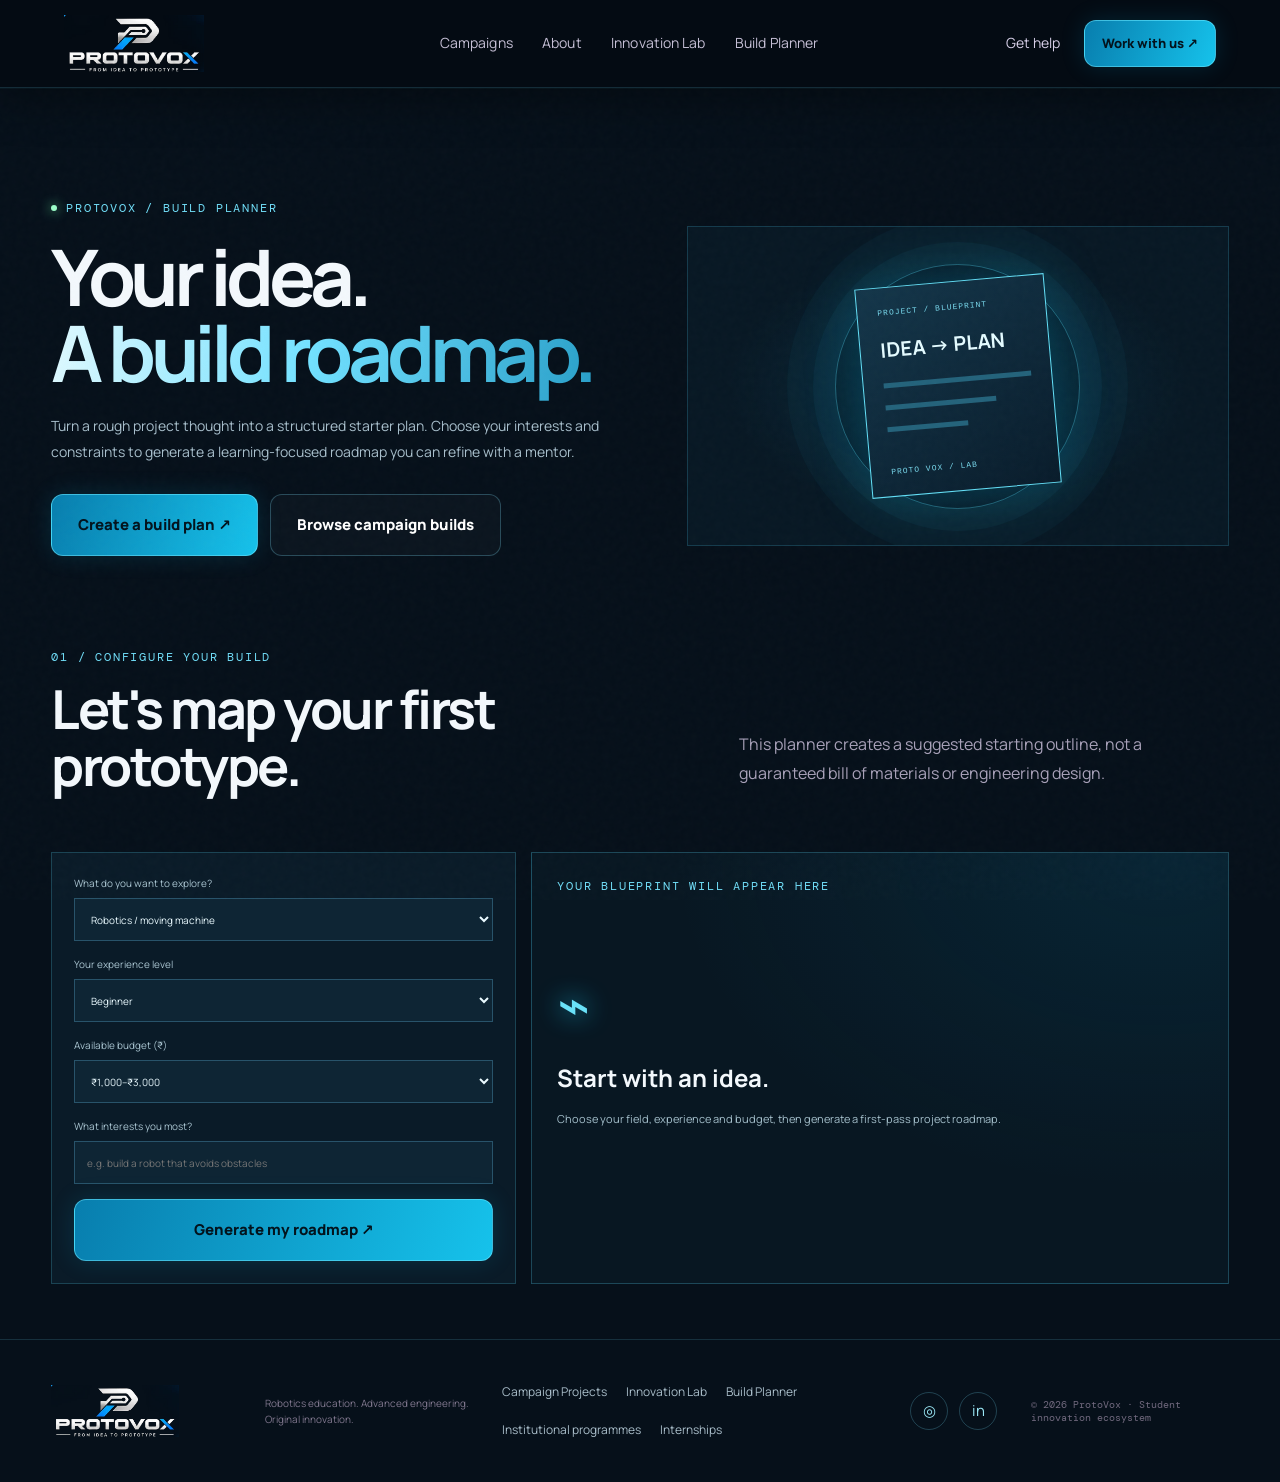
==== builder.html @ c4d1c6bf "Add files via upload Signed-off-by: Nanda Kishor S <kishorsn999@gmail.com>" ====
<!doctype html><html lang="en"><head><meta charset="utf-8"><meta name="viewport" content="width=device-width,initial-scale=1"><meta name="theme-color" content="#07111b"><meta name="description" content="Create a starter project roadmap based on your engineering interests, experience and budget."><title>Project Build Planner | ProtoVox</title><link rel="preconnect" href="https://fonts.googleapis.com"><link rel="preconnect" href="https://fonts.gstatic.com" crossorigin><link href="https://fonts.googleapis.com/css2?family=DM+Mono:wght@400;500&family=Manrope:wght@400;500;600;700;800&display=swap" rel="stylesheet"><link rel="stylesheet" href="styles.css"><link rel="stylesheet" href="student-hub.css"></head><body class="student-hub-page"><div class="noise" aria-hidden="true"></div><header class="site-header" id="top">
<a class="brand brand-image" href="index.html#top" aria-label="ProtoVox home"><img src="assets/brand/protovox-logo.png" alt="ProtoVox"></a>
<nav class="desktop-nav" aria-label="Main navigation"><a href="campaign-projects.html">Campaigns</a><a href="index.html#about">About</a><a href="innovation-lab.html">Innovation Lab</a><a href="builder.html">Build Planner</a></nav>
<div class="header-actions"><a class="text-button" href="index.html?dialog=help">Get help</a><a class="button button-small button-primary" href="index.html?dialog=workshop">Work with us ↗</a></div>
<button class="menu-toggle" aria-label="Open menu" aria-expanded="false"><span></span><span></span></button></header>
<nav class="mobile-nav" aria-label="Mobile navigation"><a href="campaign-projects.html">Campaign Projects</a><a href="index.html#about">About ProtoVox</a><a href="innovation-lab.html">Innovation Lab</a><a href="builder.html">Build Planner</a><button data-open-help>Get help</button></nav><main><section class="hub-hero section-wrap"><div class="eyebrow"><span class="live-dot"></span> PROTOVOX / BUILD PLANNER</div><div class="hub-hero-grid"><div><h1>Your idea.<br><span class="gradient-text">A build roadmap.</span></h1><p>Turn a rough project thought into a structured starter plan. Choose your interests and constraints to generate a learning-focused roadmap you can refine with a mentor.</p><div class="hero-actions"><a class="button button-primary button-large" href="#planner">Create a build plan ↗</a><a class="button button-ghost button-large" href="projects.html">Browse campaign builds</a></div></div><div class="planner-visual"><div class="planner-ring"></div><div class="planner-document"><span>PROJECT / BLUEPRINT</span><b>IDEA → PLAN</b><i></i><i></i><i></i><small>PROTO VOX / LAB</small></div></div></div></section>
<section class="hub-section section-wrap" id="planner"><div class="section-heading"><div><div class="eyebrow">01 / CONFIGURE YOUR BUILD</div><h2>Let's map your first prototype.</h2></div><p>This planner creates a suggested starting outline, not a guaranteed bill of materials or engineering design.</p></div>
<div class="planner-layout"><form class="planner-form" id="buildPlanner"><label>What do you want to explore?<select id="planDomain"><option value="robot">Robotics / moving machine</option><option value="iot">IoT / connected device</option><option value="ai">AI / intelligent software</option><option value="electronics">Electronics / sensor circuit</option><option value="design">3D design / physical product</option></select></label><label>Your experience level<select id="planLevel"><option>Beginner</option><option>Intermediate</option><option>Advanced</option></select></label><label>Available budget (₹)<select id="planBudget"><option value="1000">Up to ₹1,000</option><option value="3000" selected>₹1,000–₹3,000</option><option value="6000">₹3,000–₹6,000</option><option value="10000">₹6,000+</option></select></label><label>What interests you most?<input id="planGoal" maxlength="100" placeholder="e.g. build a robot that avoids obstacles"></label><button class="button button-primary button-large" type="submit">Generate my roadmap ↗</button></form>
<div class="planner-output" id="plannerOutput" aria-live="polite"><span class="eyebrow">YOUR BLUEPRINT WILL APPEAR HERE</span><div class="planner-placeholder">⌁</div><h3>Start with an idea.</h3><p>Choose your field, experience and budget, then generate a first-pass project roadmap.</p></div></div></section></main><footer class="site-footer"><a class="brand brand-image footer-brand-image" href="index.html#top"><img src="assets/brand/protovox-logo.png" alt="ProtoVox"></a><p>Robotics education. Advanced engineering. Original innovation.</p>
<div class="footer-links"><a href="campaign-projects.html">Campaign Projects</a><a href="innovation-lab.html">Innovation Lab</a><a href="builder.html">Build Planner</a><a href="index.html?dialog=workshop">Institutional programmes</a><a href="index.html?dialog=internship">Internships</a></div>
<div class="footer-socials"><a href="https://www.instagram.com/protovox__/" target="_blank" rel="noopener" aria-label="Instagram">◎</a><a href="https://www.linkedin.com/in/protovox-undefined-568364449/" target="_blank" rel="noopener" aria-label="LinkedIn">in</a></div><span class="footer-copy">© 2026 ProtoVox · Student innovation ecosystem</span></footer><script src="student-hub.js"></script></body></html>
---- styles.css ----
/* ProtoVox V4 — interactive dark technology platform */
:root{--bg:#08070d;--panel:#111019;--panel2:#171421;--text:#f7f5ff;--muted:#aaa5bb;--line:rgba(208,195,255,.18);--violet:#8b48ff;--violet2:#5a19e6;--cyan:#8eebff;--max:1200px;--mono:"DM Mono",monospace;--sans:"Manrope",system-ui,sans-serif}
*{box-sizing:border-box}html{scroll-behavior:smooth;scroll-padding-top:90px}body{margin:0;background:var(--bg);color:var(--text);font-family:var(--sans);font-size:14px;line-height:1.6;overflow-x:hidden}body.modal-open{overflow:hidden}a{color:inherit;text-decoration:none}button,input,textarea,select{font:inherit}button{color:inherit;cursor:pointer}::selection{background:#8b48ff;color:white}.noise{position:fixed;inset:0;pointer-events:none;z-index:30;opacity:.045;background-image:url("data:image/svg+xml,%3Csvg viewBox='0 0 180 180' xmlns='http://www.w3.org/2000/svg'%3E%3Cfilter id='n'%3E%3CfeTurbulence type='fractalNoise' baseFrequency='.8' numOctaves='3' stitchTiles='stitch'/%3E%3C/filter%3E%3Crect width='100%25' height='100%25' filter='url(%23n)' opacity='.6'/%3E%3C/svg%3E")}
.site-header{height:82px;padding:0 max(5.5vw,24px);display:flex;align-items:center;justify-content:space-between;border-bottom:1px solid rgba(255,255,255,.09);background:rgba(8,7,13,.82);backdrop-filter:blur(20px);position:sticky;top:0;z-index:25}.brand{display:flex;align-items:center;gap:11px;font-size:20px;font-weight:800;letter-spacing:-.8px}.brand>span:last-child{line-height:1.05}.brand small{display:block;font:8px var(--mono);letter-spacing:1.3px;color:#89839d;margin-top:5px}.violet{color:#a879ff}.brand-mark{width:35px;height:35px;border:1px solid #7043c9;border-radius:10px;background:linear-gradient(145deg,#281444,#100d1c);display:grid;place-items:center;color:#c4a1ff;font-size:13px;box-shadow:0 0 24px #6525cc35}.brand-mark span{margin-left:1px;color:#fff}.desktop-nav{display:flex;gap:30px;align-items:center}.desktop-nav a,.footer-links a{font-size:12px;color:#c5bfd5;transition:color .2s}.desktop-nav a:hover,.footer-links a:hover{color:#b78bff}.header-actions{display:flex;gap:20px;align-items:center}.text-button,.inline-link{border:0;background:none;color:#d8d0e9;font-size:12px}.text-button:hover,.inline-link:hover{color:#bc94ff}.button{display:inline-flex;align-items:center;justify-content:center;gap:18px;border:1px solid transparent;border-radius:10px;padding:13px 17px;font-weight:800;font-size:12px;transition:transform .25s,box-shadow .25s,border-color .25s,background .25s}.button:hover{transform:translateY(-2px)}.button-primary{color:white;background:linear-gradient(110deg,#8e4aff,#5b20dd);box-shadow:0 8px 28px #6d29ed25}.button-primary:hover{box-shadow:0 10px 35px #813cff60}.button-ghost{background:#ffffff04;border-color:#615970;color:white}.button-ghost:hover{border-color:#a47aff;background:#8b48ff12}.button-small{padding:10px 14px;font-size:11px}.button-large{padding:15px 20px}.menu-toggle,.mobile-nav{display:none}
.section-wrap,.section{max-width:var(--max);margin:auto;padding-left:28px;padding-right:28px}.hero{min-height:730px;display:grid;grid-template-columns:1fr 1.02fr;align-items:center;gap:35px;padding-top:62px;padding-bottom:58px;position:relative}.hero:before{content:"";position:absolute;left:-18%;top:8%;width:65%;height:65%;background:radial-gradient(ellipse,#6a21d425,transparent 68%);pointer-events:none}.hero-copy{position:relative;z-index:2;padding-bottom:25px}.eyebrow{font:10px var(--mono);letter-spacing:1.3px;color:#bca0ff;display:flex;align-items:center;gap:9px}.live-dot,.sensor-live i,.status-pill i{width:6px;height:6px;border-radius:50%;background:#9dffca;box-shadow:0 0 12px #69ffae;display:inline-block}.eyebrow-line{width:36px;height:1px;background:#55446f;margin-left:5px}.hero h1{font-size:clamp(48px,5.4vw,76px);letter-spacing:-4px;line-height:1.02;margin:25px 0 24px;font-weight:800}.gradient-text{background:linear-gradient(95deg,#c9a6ff 0%,#9651ff 45%,#6c35f3 80%);background-clip:text;-webkit-background-clip:text;color:transparent}.hero-sub{max-width:510px;color:#bbb5ca;font-size:14px;line-height:1.9}.hero-actions{display:flex;gap:12px;flex-wrap:wrap;margin-top:28px}.play-icon{font-size:9px}.hero-proof{display:flex;align-items:center;gap:13px;margin-top:42px}.avatar-stack{display:flex;padding-left:4px}.avatar-stack span{height:31px;width:31px;border-radius:50%;display:grid;place-items:center;background:linear-gradient(145deg,#8d52ff,#2b1746);border:2px solid #0b0912;margin-left:-5px;font-size:10px;font-weight:800}.avatar-stack span:nth-child(2){background:linear-gradient(145deg,#b1a0ff,#37235f)}.avatar-stack span:nth-child(3){background:#171321;color:#c9aaff}.hero-proof strong,.hero-proof small{display:block}.hero-proof strong{font-size:11px}.hero-proof small{font-size:10px;color:#8f899f;margin-top:3px}
.hero-visual{border:1px solid rgba(200,177,255,.2);border-radius:18px;background:linear-gradient(145deg,#12101bdf,#0b0a12e8);min-height:485px;position:relative;overflow:hidden;box-shadow:0 30px 100px #0008,inset 0 0 50px #8a48ff08}.visual-topline,.visual-bottomline{display:flex;justify-content:space-between;align-items:center;padding:17px 19px;font:9px var(--mono);color:#777187;position:relative;z-index:3}.status-pill{border:1px solid #3c654e;border-radius:30px;padding:5px 8px;color:#a8e9c2;font-size:8px;display:flex;gap:7px;align-items:center}.status-pill i{width:5px;height:5px}.orbital-scene{height:390px;position:relative;isolation:isolate;perspective:900px;background:radial-gradient(ellipse at center,#3e1d7c22,transparent 58%)}.orbital-scene:before{content:"";position:absolute;inset:15% -10% -12%;background-image:linear-gradient(#9975d416 1px,transparent 1px),linear-gradient(90deg,#9975d416 1px,transparent 1px);background-size:32px 32px;transform:perspective(400px) rotateX(62deg) scale(1.4);transform-origin:center bottom;mask-image:linear-gradient(transparent,#000 30%,transparent 95%);z-index:-1}.orbit{position:absolute;left:50%;top:48%;border:1px solid #8f63ec38;border-radius:50%;transform:translate(-50%,-50%) rotate(-24deg)}.orbit-one{width:310px;height:120px;animation:orbitPulse 7s ease-in-out infinite}.orbit-two{width:395px;height:165px;transform:translate(-50%,-50%) rotate(34deg);border-color:#bb94ff28;animation:orbitPulse 9s ease-in-out infinite reverse}.orbit-three{width:245px;height:245px;border-style:dashed;border-color:#8b58e92c;animation:spin 55s linear infinite}.core-glow{position:absolute;left:50%;top:48%;width:170px;height:170px;transform:translate(-50%,-50%);background:#7c3be8;filter:blur(55px);opacity:.22}.core-node{position:absolute;left:50%;top:48%;transform:translate(-50%,-50%);width:91px;height:105px;border-radius:23px;border:1px solid #b18cff8a;background:linear-gradient(145deg,#322052,#171023);box-shadow:0 0 45px #7b40f84c,inset 0 0 24px #a981ff1b;display:flex;flex-direction:column;align-items:center;justify-content:center;gap:2px;transition:transform .3s}.core-node:hover{transform:translate(-50%,-50%) scale(1.08)}.core-node span{font-size:31px;font-weight:800;letter-spacing:-2px}.core-node small{font:8px var(--mono);letter-spacing:2px;color:#bfa0ff}.tech-node{position:absolute;min-width:112px;text-align:left;padding:10px 12px 9px;border-radius:12px;border:1px solid #55476c;background:#151320eF;box-shadow:0 12px 30px #0005;display:grid;grid-template-columns:20px 1fr;column-gap:6px;align-items:center;transition:transform .25s,border-color .25s,background .25s;animation:float 5s ease-in-out infinite}.tech-node:hover,.tech-node.active{border-color:#a779ff;background:#25163a;transform:translateY(-4px)}.tech-node b{font-size:10px}.tech-node small{grid-column:2;color:#8d879d;font-size:8px}.node-icon{grid-row:span 2;color:#b88aff;font-size:17px}.node-iot{left:7%;top:20%;animation-delay:-1s}.node-ai{right:5%;top:24%;animation-delay:-2s}.node-hardware{left:8%;bottom:13%;animation-delay:-3s}.node-robot{right:6%;bottom:12%;animation-delay:-4s}.floating-code{position:absolute;right:9%;top:2%;width:175px;border:1px solid #41334f;border-radius:9px;background:#100e19ed;padding:10px 12px;transform:rotate(1deg);box-shadow:0 12px 30px #0005}.floating-code>div{display:flex;align-items:center;gap:4px;margin-bottom:8px}.tiny-dot{width:4px;height:4px;background:#765a98;border-radius:50%}.floating-code label{font:7px var(--mono);color:#827990;margin-left:5px}.floating-code code{font:9px/1.8 var(--mono);color:#d5c7ff}.floating-code code em{color:#a58aff;font-style:normal}.floating-code code strong{color:#7be4bb;font-weight:400}.floating-code small{display:block;margin-top:7px;color:#716b83;font:7px var(--mono)}.scan-line{position:absolute;left:5%;right:5%;height:1px;top:0;background:linear-gradient(90deg,transparent,#b58aff88,transparent);opacity:.45;animation:scan 7s linear infinite}.visual-bottomline{border-top:1px solid #ffffff0c;font-size:8px}.hero-bottom{position:absolute;bottom:18px;left:28px;right:28px;display:flex;align-items:center;gap:12px;font:8px var(--mono);letter-spacing:1px;color:#777187}.scroll-line{height:1px;width:65px;background:linear-gradient(90deg,#9b5cff,transparent)}.hero-bottom .mono{margin-left:auto}
.ticker{overflow:hidden;border-top:1px solid #ffffff0c;border-bottom:1px solid #ffffff0c;background:#0c0a12;padding:17px 0}.ticker-track{display:flex;align-items:center;gap:38px;width:max-content;animation:ticker 35s linear infinite;font:10px var(--mono);letter-spacing:1.6px;color:#9c94ad}.ticker:hover .ticker-track{animation-play-state:paused}.ticker b{color:#8f4aff;margin-left:30px}
.section{padding-top:112px;padding-bottom:112px}.section-heading{display:flex;justify-content:space-between;align-items:flex-end;gap:45px;margin-bottom:45px}.section-heading h2,.trust-intro h2{font-size:clamp(34px,4.2vw,53px);letter-spacing:-2.4px;line-height:1.12;margin:15px 0 0}.section-heading>p{max-width:365px;color:#a8a1b9;font-size:12px;line-height:1.9;margin:0 0 5px}.project-feature{display:grid;grid-template-columns:1.08fr .92fr;min-height:440px;border:1px solid #40334f;border-radius:18px;overflow:hidden;background:linear-gradient(120deg,#14111d,#0f0d15);box-shadow:0 24px 70px #0004}.project-art{position:relative;min-height:430px;overflow:hidden;background:radial-gradient(ellipse at 50% 48%,#6c35b55c,transparent 55%),linear-gradient(145deg,#191329,#090a12)}.art-grid{position:absolute;inset:0;background-image:linear-gradient(#b7a0ff12 1px,transparent 1px),linear-gradient(90deg,#b7a0ff12 1px,transparent 1px);background-size:36px 36px;transform:perspective(550px) rotateX(55deg) scale(1.6);transform-origin:center bottom;mask-image:linear-gradient(transparent,#000 25%,transparent)}.art-halo{position:absolute;left:50%;top:47%;width:250px;height:250px;border-radius:50%;transform:translate(-50%,-50%);background:#9b56ff18;filter:blur(25px)}.sensor-card{position:absolute;left:50%;top:47%;transform:translate(-50%,-50%) rotate(-4deg);width:min(76%,340px);padding:19px;border:1px solid #8d7ba66b;border-radius:12px;background:linear-gradient(145deg,#191726f2,#0b0c13f2);box-shadow:0 24px 55px #0008,inset 0 0 30px #8e4aff0b}.sensor-header,.sensor-footer{display:flex;justify-content:space-between;align-items:center;font:8px var(--mono);letter-spacing:.7px;color:#8f89a3}.sensor-live{color:#9bf4c0;display:flex;align-items:center;gap:5px}.sensor-main{display:flex;align-items:center;gap:18px;margin:28px 0}.sensor-wave{height:55px;width:55px;display:grid;place-items:center;border:1px solid #6f46ad;border-radius:12px;color:#b58aff;font-size:34px;background:#3b20622c}.sensor-main small{display:block;font:8px var(--mono);color:#918aa5;letter-spacing:1px}.sensor-main strong{font-size:32px;letter-spacing:-1px}.sensor-main strong span{font-size:14px;color:#a78aff}.sensor-bars{height:42px;display:flex;align-items:flex-end;gap:5px;margin-bottom:18px}.sensor-bars i{display:block;width:7%;border-radius:3px 3px 0 0;background:linear-gradient(#ba92ff,#6b35e2);height:var(--h,50%);animation:bars 1.6s ease-in-out infinite alternate}.sensor-bars i:nth-child(3n){--h:85%;animation-delay:-.7s}.sensor-bars i:nth-child(2n){--h:40%;animation-delay:-.3s}.sensor-bars i:nth-child(5n){--h:65%;animation-delay:-1.1s}.sensor-footer{padding-top:12px;border-top:1px solid #ffffff12}.art-chip{position:absolute;border:1px solid #6b4b9b;border-radius:8px;background:#171122e8;padding:8px 10px;font:8px var(--mono);color:#d6c6ff}.art-chip span{color:#a876ff;margin-left:10px}.chip-one{top:19%;left:9%}.chip-two{right:8%;bottom:20%}.art-caption{position:absolute;left:22px;bottom:20px;font:8px var(--mono);letter-spacing:1.5px;color:#736b85}.project-info{padding:34px 34px 28px;display:flex;flex-direction:column}.project-top{display:flex;justify-content:space-between;align-items:center;font:9px var(--mono);color:#797187}.tag{display:inline-block;font:8px var(--mono);letter-spacing:1px;color:#c8adff;border:1px solid #7250a55c;background:#8a4aff0d;padding:6px 8px;border-radius:4px}.project-info h3{font-size:clamp(28px,3vw,38px);letter-spacing:-1.6px;line-height:1.13;margin:28px 0 14px}.project-info>p{font-size:12px;color:#a9a2b8;line-height:1.9;margin:0}.project-tags{display:flex;gap:7px;flex-wrap:wrap;margin:19px 0}.project-tags span{border:1px solid #42374e;background:#ffffff03;padding:5px 8px;border-radius:5px;font:8px var(--mono);color:#c6badb}.spec-grid{display:grid;grid-template-columns:1fr 1fr;gap:17px 10px;border-top:1px solid #ffffff12;border-bottom:1px solid #ffffff12;padding:18px 0;margin-top:auto}.spec-grid small,.spec-grid strong{display:block}.spec-grid small{font:8px var(--mono);color:#817990;letter-spacing:.8px;margin-bottom:5px}.spec-grid strong{font-size:10px;font-weight:600;color:#e0d8ed}.project-controls{display:flex;justify-content:space-between;align-items:center;gap:15px;margin-top:20px}.project-controls .button{padding:12px 15px}.slider-controls{display:flex;align-items:center;gap:12px;font:9px var(--mono);color:#a49ab6}.slider-controls i{color:#51445f;font-style:normal}.slider-controls button{width:31px;height:31px;border-radius:50%;border:1px solid #544663;background:#171320;transition:background .2s}.slider-controls button:hover{background:#6834b7}.slider-progress{height:2px;background:#332a40;margin-top:20px}.slider-progress span{height:100%;width:25%;display:block;background:#a979ff;transition:width .4s}.project-bottom{display:flex;justify-content:space-between;align-items:center;margin-top:22px;font:8px var(--mono);letter-spacing:1px;color:#777087}.inline-link{font-size:11px}.inline-link span{margin-left:8px;color:#b58bff}
.trust-band{background:linear-gradient(110deg,#210b46,#3a0c81 58%,#1d0b41);border-top:1px solid #a26cff30;border-bottom:1px solid #a26cff30;position:relative;overflow:hidden}.trust-band:before{content:"";position:absolute;inset:0;background:radial-gradient(ellipse at 75% 10%,#a365ff30,transparent 45%)}.trust-inner{max-width:1144px;padding:55px 28px;margin:auto;display:grid;grid-template-columns:1.2fr 1.5fr .8fr;align-items:center;gap:35px;position:relative}.trust-intro .eyebrow{font-size:8px}.trust-intro h2{font-size:29px;letter-spacing:-1px;margin:12px 0}.trust-intro p,.trust-note p{font-size:11px;color:#d0c2e5;margin:0}.trust-stats{display:grid;grid-template-columns:repeat(3,1fr);gap:12px}.stat{padding:20px 14px;border:1px solid #c4a1ff42;border-radius:10px;background:#ffffff06}.stat strong{font-size:36px;letter-spacing:-1.8px;display:block}.stat span{font:8px var(--mono);color:#d3c2ed;letter-spacing:.6px}.trust-note{display:flex;align-items:center;gap:14px}.pulse-ring{width:48px;height:48px;flex:none;border:1px solid #d0b0ff8c;border-radius:50%;display:grid;place-items:center;font-size:20px;color:#e4d0ff;box-shadow:0 0 0 7px #ffffff08,0 0 30px #b77aff32}
.journey-section{padding-bottom:125px}.journey-layout{display:grid;grid-template-columns:.85fr 1.15fr;gap:50px;border:1px solid #33283f;border-radius:17px;background:linear-gradient(135deg,#110f18,#0c0b11);padding:30px}.journey-rail{position:relative;display:flex;flex-direction:column;gap:5px;padding-left:8px}.journey-line{position:absolute;top:26px;bottom:26px;left:29px;width:1px;background:#3d304b}.journey-line span{display:block;width:100%;height:0;background:#b18aff;box-shadow:0 0 9px #9b61ff;transition:height .4s}.journey-step{position:relative;z-index:1;text-align:left;display:grid;grid-template-columns:42px 1fr;column-gap:9px;align-items:center;padding:15px 12px;border:1px solid transparent;border-radius:9px;background:transparent;transition:background .2s,border-color .2s}.journey-step>span{grid-row:span 2;width:31px;height:31px;border-radius:50%;display:grid;place-items:center;background:#17131f;border:1px solid #534162;font:9px var(--mono);color:#a89abf}.journey-step b{font-size:12px;font-weight:700}.journey-step small{font-size:10px;color:#80778f}.journey-step:hover,.journey-step.active{border-color:#6947a4;background:#8b48ff10}.journey-step.active>span{background:#6c34c0;border-color:#b08bff;color:#fff;box-shadow:0 0 20px #773bca55}.journey-detail{border:1px solid #3e304e;border-radius:13px;background:radial-gradient(ellipse at 50% 22%,#55278a2c,transparent 55%),#100e17;padding:25px;display:flex;flex-direction:column;min-height:400px;align-items:flex-start}.detail-index{font:9px var(--mono);color:#8d829f;display:flex;justify-content:space-between;width:100%}.detail-index span{color:#b88aff}.journey-illustration{height:155px;width:100%;display:grid;place-items:center;position:relative}.idea-paper{width:125px;height:105px;border:1px solid #8966c6;border-radius:7px;background:linear-gradient(145deg,#2a1d40,#15111f);padding:14px;position:relative;transform:rotate(-5deg);box-shadow:12px 14px 0 #7f42c31a}.idea-paper span{font:8px var(--mono);color:#c5a7ff;display:block;margin-bottom:14px}.idea-paper i{height:3px;display:block;background:#514267;margin:8px 0;border-radius:4px;width:85%}.idea-paper i:nth-of-type(2){width:65%}.idea-paper i:nth-of-type(3){width:75%}.paper-spark{position:absolute;right:-14px;top:-15px;color:#d5baff;font-size:28px;text-shadow:0 0 20px #a46bff}.journey-orbit{position:absolute;width:220px;height:90px;border:1px solid #8e5bdc42;border-radius:50%;transform:rotate(25deg)}.journey-detail h3{font-size:22px;letter-spacing:-.7px;margin:8px 0}.journey-detail>p{font-size:11px;color:#a59bb5;max-width:420px;line-height:1.9;margin:0 0 15px}
.kits-section{padding-top:15px}.kit-grid{display:grid;grid-template-columns:repeat(3,1fr);gap:17px}.kit-card{border:1px solid #342b40;border-radius:13px;overflow:hidden;background:#111018;transition:transform .25s,border-color .25s,box-shadow .25s}.kit-card:hover{transform:translateY(-6px);border-color:#7951b0;box-shadow:0 18px 50px #0005}.kit-visual{height:220px;position:relative;overflow:hidden;background:radial-gradient(ellipse at 50% 50%,#542d8038,transparent 65%),#15111f}.kit-visual:before{content:"";position:absolute;inset:0;background-image:linear-gradient(#a47de712 1px,transparent 1px),linear-gradient(90deg,#a47de712 1px,transparent 1px);background-size:26px 26px;mask-image:linear-gradient(#000,transparent)}.kit-index{position:absolute;top:15px;left:15px;font:8px var(--mono);letter-spacing:1px;color:#8f839f}.quick-add{position:absolute;right:14px;top:13px;width:30px;height:30px;border:1px solid #75549a;border-radius:50%;background:#120e1b;color:#d6baff;font-size:15px;transition:background .2s,transform .2s}.quick-add:hover{background:#6e38bd;transform:rotate(45deg)}.board{position:absolute;width:140px;height:95px;left:50%;top:53%;transform:translate(-50%,-50%) rotate(-12deg);border-radius:10px;background:linear-gradient(135deg,#216f62,#0c453f);border:2px solid #62bda2;box-shadow:0 20px 35px #0007;overflow:hidden}.board:before,.board:after{content:"";position:absolute;background:#c8d8b06b}.board:before{width:120%;height:2px;top:24px;left:-10%;box-shadow:0 22px #c8d8b04a,0 44px #c8d8b04a}.board:after{width:2px;height:120%;left:20px;top:-10%;box-shadow:28px 0 #c8d8b04a,56px 0 #c8d8b04a,84px 0 #c8d8b04a}.board-chip{position:absolute;z-index:1;left:45px;top:29px;width:55px;height:35px;background:#161b20;border:1px solid #7e9991;color:#d4e7dc;font:8px var(--mono);display:grid;place-items:center}.board-pin{position:absolute;left:5px;top:15px;width:10px;height:60px;background:repeating-linear-gradient(#c9a85b 0 3px,transparent 3px 8px)}.board-port{position:absolute;right:0;top:32px;width:12px;height:26px;background:#bbc0bb;border-radius:3px 0 0 3px}.board-lines{position:absolute;right:22px;top:12px;width:20px;height:14px;border:1px solid #c3d6c3}.kit-float{position:absolute;right:20px;bottom:25px;border:1px solid #7453a0;border-radius:5px;background:#130f1d;padding:7px 9px;font:8px var(--mono);color:#cbb0ff;transform:rotate(5deg)}.kit-robot{background:radial-gradient(ellipse at 50% 60%,#8d4dff24,transparent 60%),#14101c}.robot-body{position:absolute;left:50%;top:53%;transform:translate(-50%,-50%);width:118px;height:72px;border:2px solid #a17bff;border-radius:13px;background:linear-gradient(145deg,#5a34a0,#211539);box-shadow:0 20px 30px #0007}.robot-eye{position:absolute;width:44px;height:18px;left:35px;top:16px;border:1px solid #9eeeff;background:#172e43;border-radius:5px;box-shadow:0 0 12px #75dcff5c}.robot-sensor{position:absolute;width:5px;height:22px;left:55px;top:-24px;background:#a98cff}.robot-sensor:before{content:"";position:absolute;width:18px;height:8px;border:1px solid #b5a0ff;border-radius:4px;left:-7px;top:-5px}.robot-wheel{position:absolute;top:58%;width:22px;height:48px;border-radius:7px;background:#22212d;border:2px solid #6e607e}.wheel-left{left:calc(50% - 76px);transform:rotate(10deg)}.wheel-right{right:calc(50% - 76px);transform:rotate(-10deg)}.robot-track{position:absolute;bottom:20px;left:20%;right:20%;height:1px;background:linear-gradient(90deg,transparent,#a98aff,transparent)}.kit-solar{background:radial-gradient(ellipse at 70% 35%,#8b5cff25,transparent 45%),#15111c}.sun{position:absolute;left:28%;top:30%;width:55px;height:55px;border-radius:50%;background:radial-gradient(circle,#ffe9a0,#ffad65 65%,#ff9c4b00 72%);box-shadow:0 0 35px #ffbd6b66}.solar-panel{position:absolute;left:48%;top:56%;transform:translate(-50%,-50%) rotate(-13deg);width:150px;height:88px;display:grid;grid-template-columns:repeat(4,1fr);grid-template-rows:repeat(3,1fr);gap:2px;padding:4px;border:2px solid #9c91d2;background:#20204a;box-shadow:0 20px 30px #0007}.solar-panel i{background:linear-gradient(135deg,#4566b8,#202e6e);border:1px solid #647dd0}.sun-ray{position:absolute;width:100px;height:1px;background:linear-gradient(90deg,#ffcf7e,transparent);transform:rotate(35deg)}.ray-a{left:18%;top:44%}.ray-b{left:25%;top:59%;transform:rotate(55deg)}.kit-content{padding:18px}.kit-meta{display:flex;justify-content:space-between;align-items:center;gap:8px;font:8px var(--mono);letter-spacing:.5px;color:#91869f}.level{border:1px solid #453451;border-radius:4px;padding:4px 5px;color:#c7adf6;font-size:7px}.kit-content h3{font-size:18px;letter-spacing:-.4px;margin:12px 0 5px}.kit-content p{font-size:10px;color:#9c94aa;margin:0;min-height:34px}.kit-bottom{display:flex;justify-content:space-between;align-items:center;border-top:1px solid #ffffff10;margin-top:17px;padding-top:14px}.kit-bottom strong{font-size:17px}.kit-bottom strong small{display:block;font-size:8px;font-weight:400;color:#82798f}.demo-note{font-size:9px;color:#777085;display:flex;gap:7px;align-items:center;margin-top:20px}.demo-note span{color:#b393ef}
.help-section{position:relative;overflow:hidden;background:linear-gradient(110deg,#170d29,#210c44 55%,#110b20);border-top:1px solid #8b54c42b;border-bottom:1px solid #8b54c42b}.help-glow{position:absolute;right:-8%;top:-50%;width:65%;height:160%;background:radial-gradient(ellipse,#853dff28,transparent 65%);pointer-events:none}.help-inner{max-width:1144px;margin:auto;padding:95px 28px;display:grid;grid-template-columns:1fr 1fr;gap:70px;align-items:center;position:relative}.help-left h2{font-size:clamp(37px,4.2vw,53px);letter-spacing:-2px;line-height:1.13;margin:20px 0}.help-left>p{max-width:450px;color:#c0b2d1;font-size:12px;line-height:1.9}.help-pills{display:flex;flex-wrap:wrap;gap:8px;margin:23px 0}.help-pills span{font-size:9px;border:1px solid #8c69ae5c;border-radius:6px;padding:7px 9px;background:#ffffff05;color:#e1d1f4}.help-console{border:1px solid #8762b177;border-radius:13px;background:#0c0a13e8;box-shadow:0 25px 80px #0004;overflow:hidden;transform:rotate(1deg)}.console-top{height:42px;display:flex;align-items:center;gap:12px;padding:0 15px;border-bottom:1px solid #ffffff13;background:#17111f}.console-top>span:first-child{display:flex;gap:4px}.console-top i{width:6px;height:6px;border-radius:50%;background:#76568b}.console-top i:first-child{background:#ff777c}.console-top i:nth-child(2){background:#f4c96b}.console-top i:nth-child(3){background:#7adba0}.console-top b{font:8px var(--mono);color:#aaa0b9;font-weight:400}.console-lock{margin-left:auto;font:7px var(--mono);color:#8c7c9e}.console-body{padding:22px 20px}.console-body>p{font:9px var(--mono);color:#ddd1ed}.console-prompt{color:#b28aff}.console-muted{color:#726880!important}.diagnostic{display:grid;grid-template-columns:25px 1fr auto;align-items:center;gap:10px;padding:14px 0;border-bottom:1px solid #ffffff10}.diagnostic>span:first-child{font:9px var(--mono);color:#a67cf0}.diagnostic b,.diagnostic small{display:block}.diagnostic b{font-size:10px;font-weight:600}.diagnostic small{font-size:8px;color:#8e849e;margin-top:4px}.diag-status{font:7px var(--mono);color:#8de5b3;border:1px solid #35644a;padding:4px 5px;border-radius:3px}.console-body .console-last{margin-top:20px;color:#a49bb3}.blink{animation:blink 1s steps(2) infinite}.help-footnote{max-width:1144px;margin:-72px auto 0;padding:0 28px 25px;position:relative;font:8px var(--mono);color:#8f7da5}
.internship-section{padding-bottom:100px}.career-track{display:grid;grid-template-columns:1fr 30px 1fr 30px 1fr;align-items:center;gap:14px}.career-node{border:1px solid #3a2c49;border-radius:11px;padding:23px 20px;background:linear-gradient(145deg,#15111d,#0f0d14);min-height:190px;transition:border-color .2s,transform .2s}.career-node:hover{transform:translateY(-4px);border-color:#8756c1}.career-icon{width:38px;height:38px;border-radius:10px;display:grid;place-items:center;background:#7034b726;border:1px solid #7851aa;color:#c3a2ff;font-size:18px}.career-node small{display:block;font:8px var(--mono);color:#8f7da5;margin-top:17px}.career-node h3{font-size:16px;margin:5px 0}.career-node p{font-size:10px;color:#968da6;margin:0}.career-connector{color:#9d75e9;font-size:20px;text-align:center}.internship-bottom{display:flex;justify-content:space-between;align-items:center;gap:25px;padding:24px 0 0;margin-top:24px;border-top:1px solid #ffffff12}.internship-bottom h3{font-size:16px;margin:10px 0 0}.track-chips{display:flex;gap:8px;flex-wrap:wrap;justify-content:flex-end}.track-chips button{border:1px solid #3e304e;border-radius:7px;background:#15111d;padding:10px 12px;font-size:9px;color:#d5c9e5;transition:border-color .2s,background .2s}.track-chips button span{color:#ac81ff;margin-left:10px}.track-chips button:hover{border-color:#9560d8;background:#6b35b51b}
.final-cta{min-height:440px;position:relative;overflow:hidden;display:grid;place-items:center;text-align:center;border-top:1px solid #ffffff10;background:radial-gradient(ellipse at 50% 100%,#45108060,transparent 55%),#0d0a14;padding:80px 25px}.cta-grid{position:absolute;inset:0;background-image:linear-gradient(#9a69e90b 1px,transparent 1px),linear-gradient(90deg,#9a69e90b 1px,transparent 1px);background-size:45px 45px;mask-image:linear-gradient(transparent,#000,transparent)}.cta-orb{position:absolute;width:550px;height:180px;bottom:-100px;border-radius:50%;background:#7735e3;filter:blur(90px);opacity:.35}.cta-content{position:relative;z-index:2}.cta-content .eyebrow{justify-content:center}.cta-content h2{font-size:clamp(40px,5.2vw,65px);letter-spacing:-3px;line-height:1.08;margin:20px 0}.cta-content p{max-width:500px;margin:0 auto;color:#aaa1bb;font-size:12px;line-height:1.9}.cta-content .hero-actions{justify-content:center}.cta-watermark{position:absolute;right:2%;bottom:-100px;font-size:clamp(180px,28vw,360px);font-weight:800;letter-spacing:-30px;color:#ffffff04;pointer-events:none}.cta-watermark span{color:#8b48ff}
.site-footer{max-width:1200px;margin:auto;padding:32px 28px;display:flex;align-items:center;justify-content:space-between;gap:20px}.site-footer .brand{font-size:17px}.site-footer .brand-mark{width:30px;height:30px}.site-footer p{font-size:10px;color:#80778e}.footer-links{display:flex;gap:18px}.footer-links a{font-size:10px}.footer-copy{font:8px var(--mono);color:#71697e}
.modal{width:min(520px,calc(100% - 28px));max-height:88vh;overflow:auto;padding:30px;border:1px solid #73519b;border-radius:16px;background:linear-gradient(145deg,#171220,#0d0b12);color:var(--text);box-shadow:0 35px 100px #000b}.modal::backdrop{background:#030207c9;backdrop-filter:blur(7px)}.modal-close-form{display:flex;justify-content:flex-end;margin:-12px -10px 3px}.modal-close{width:31px;height:31px;border:1px solid #493a58;background:#ffffff05;border-radius:50%;font-size:21px;line-height:1;color:#b7a9c9}.modal-heading h2,.compact-modal h2{font-size:29px;letter-spacing:-1px;margin:12px 0 7px}.modal-heading p,.compact-modal>p{font-size:11px;color:#a59ab4;line-height:1.8;margin:0 0 23px}.modal-form{display:grid;gap:15px}.modal-form label{display:grid;gap:7px;font-size:10px;color:#d5c8e6}.modal-form input,.modal-form textarea,.modal-form select{width:100%;border:1px solid #43364f;background:#0b0910;color:#f6f1ff;border-radius:7px;padding:12px;outline:none;font-size:11px}.modal-form input:focus,.modal-form textarea:focus,.modal-form select:focus{border-color:#a273f2;box-shadow:0 0 0 3px #8b48ff18}.modal-form textarea{resize:vertical}.modal-form option{background:#100d17}.form-note{font-size:9px;color:#81768f}.modal-success{padding:20px 0 0}.success-icon{width:42px;height:42px;border-radius:50%;display:grid;place-items:center;background:#1c3c2b;color:#9cf0b7;font-size:22px}.modal-success h3{font-size:22px;margin:15px 0 5px}.modal-success p{font-size:11px;color:#aaa0b8;line-height:1.8}.compact-modal{max-width:440px}.compact-modal .button{margin-top:22px}.detail-list{display:grid;gap:9px;margin-top:18px}.detail-list div{display:flex;justify-content:space-between;gap:20px;padding:10px;border:1px solid #392d48;border-radius:6px;font-size:10px}.detail-list span{color:#a79ab8}.toast{position:fixed;bottom:25px;left:50%;transform:translate(-50%,20px);opacity:0;pointer-events:none;z-index:50;border:1px solid #7753a2;background:#171020;color:#f2e9ff;border-radius:9px;padding:12px 17px;font-size:11px;box-shadow:0 10px 40px #0008;transition:opacity .25s,transform .25s;max-width:calc(100% - 30px);text-align:center}.toast.show{opacity:1;transform:translate(-50%,0)}
.reveal{opacity:0;transform:translateY(22px);transition:opacity .75s ease,transform .75s ease}.reveal.is-visible{opacity:1;transform:translateY(0)}
@keyframes ticker{to{transform:translateX(-50%)}}@keyframes float{0%,100%{translate:0 0}50%{translate:0 -8px}}@keyframes orbitPulse{0%,100%{opacity:.55}50%{opacity:1}}@keyframes spin{to{transform:translate(-50%,-50%) rotate(336deg)}}@keyframes scan{0%{top:0;opacity:0}10%{opacity:.5}90%{opacity:.5}100%{top:100%;opacity:0}}@keyframes bars{from{transform:scaleY(.7);transform-origin:bottom}to{transform:scaleY(1);transform-origin:bottom}}@keyframes blink{50%{opacity:0}}
@media(max-width:950px){.desktop-nav{gap:16px}.hero{grid-template-columns:1fr;gap:35px;padding-top:75px}.hero-copy{max-width:700px}.hero-visual{max-width:700px;width:100%;justify-self:center}.hero-bottom{position:static;margin-top:20px}.project-feature{grid-template-columns:1fr 1fr}.project-info{padding:25px}.trust-inner{grid-template-columns:1fr 1.5fr}.trust-note{grid-column:1/-1}.help-inner{gap:35px}.site-footer{flex-wrap:wrap}.footer-copy{width:100%}}
@media(max-width:700px){.site-header{height:70px;padding:0 20px}.desktop-nav,.header-actions{display:none}.menu-toggle{display:flex;width:38px;height:38px;flex-direction:column;justify-content:center;gap:6px;border:1px solid #40334f;border-radius:8px;background:#100d17;padding:10px}.menu-toggle span{height:1px;width:100%;background:#eee}.mobile-nav{position:fixed;z-index:24;top:70px;left:0;right:0;padding:15px 20px 20px;background:#0e0b15;border-bottom:1px solid #3c2b4d;display:flex;flex-direction:column;gap:0;transform:translateY(-130%);opacity:0;pointer-events:none;transition:transform .3s,opacity .3s}.mobile-nav.open{transform:translateY(0);opacity:1;pointer-events:auto}.mobile-nav a,.mobile-nav button{padding:13px 5px;border:0;border-bottom:1px solid #ffffff10;background:none;text-align:left;color:#ddd2ee;font-size:13px}.section-wrap,.section{padding-left:20px;padding-right:20px}.hero{padding-top:58px;padding-bottom:25px;min-height:0}.hero h1{font-size:clamp(42px,10.4vw,64px);letter-spacing:-2.8px}.hero-sub{font-size:12px}.hero-actions{gap:9px}.button-large{padding:13px 14px;font-size:10px}.hero-visual{min-height:420px}.orbital-scene{height:335px}.floating-code{right:4%;top:0;width:145px}.tech-node{min-width:95px;padding:8px}.tech-node small{font-size:7px}.node-iot{left:3%;top:22%}.node-ai{right:2%;top:25%}.node-hardware{left:3%;bottom:11%}.node-robot{right:2%;bottom:10%}.core-node{width:75px;height:88px}.orbit-one{width:250px}.orbit-two{width:300px}.orbit-three{width:210px;height:210px}.visual-topline,.visual-bottomline{padding:13px}.hero-bottom{font-size:7px}.section{padding-top:78px;padding-bottom:78px}.section-heading{display:block;margin-bottom:30px}.section-heading h2{font-size:39px}.section-heading>p{margin-top:18px}.project-feature{grid-template-columns:1fr}.project-art{min-height:335px}.project-info{padding:24px}.project-info h3{font-size:32px;margin-top:22px}.project-controls{align-items:flex-start;flex-direction:column}.slider-controls{align-self:flex-end;margin-top:-45px}.project-bottom{align-items:flex-start;gap:20px;font-size:7px}.trust-inner{grid-template-columns:1fr;padding:40px 20px;gap:24px}.trust-stats{gap:7px}.stat{padding:14px 9px}.stat strong{font-size:29px}.stat span{font-size:7px}.trust-note{grid-column:auto}.journey-layout{grid-template-columns:1fr;gap:20px;padding:15px}.journey-rail{gap:2px}.journey-step{padding:10px}.journey-detail{min-height:350px;padding:20px}.kit-grid{grid-template-columns:1fr;gap:14px}.kit-visual{height:230px}.kit-content p{min-height:0}.help-inner{grid-template-columns:1fr;padding:72px 20px;gap:35px}.help-left h2{font-size:42px}.help-footnote{margin:-50px auto 0;padding:0 20px 20px}.career-track{grid-template-columns:1fr;gap:9px}.career-node{min-height:0;display:grid;grid-template-columns:45px 1fr;column-gap:12px;align-items:center;padding:16px}.career-icon{grid-row:span 3}.career-node small{margin-top:0}.career-node h3{margin:2px 0}.career-connector{transform:rotate(90deg);font-size:16px}.internship-bottom{display:block}.track-chips{justify-content:flex-start;margin-top:18px}.final-cta{min-height:410px;padding:70px 20px}.cta-content h2{font-size:43px;letter-spacing:-2px}.site-footer{padding:28px 20px;display:grid;grid-template-columns:1fr auto;gap:17px}.site-footer p{grid-column:1/-1;grid-row:2;margin:0}.footer-links{grid-column:1/-1;flex-wrap:wrap;gap:15px}.footer-copy{grid-column:1/-1}.modal{padding:23px}.modal-heading h2,.compact-modal h2{font-size:25px}}
@media(prefers-reduced-motion:reduce){*,*::before,*::after{animation-duration:.01ms!important;animation-iteration-count:1!important;scroll-behavior:auto!important;transition-duration:.01ms!important}.reveal{opacity:1;transform:none}}

/* Official ProtoVox logo from the supplied brand artwork */
.brand-image{display:flex;align-items:center;gap:0;flex:none}
.brand-image img{display:block;width:205px;height:auto;max-height:57px;object-fit:contain;object-position:left center}
.footer-brand-image img{width:185px;max-height:52px}
@media(max-width:700px){.brand-image img{width:176px;max-height:49px}.footer-brand-image img{width:165px}}

/* V4.1 brand-aligned internship intake + creator studio */
.hero-copy .button[data-open-creator]{border-color:#55426c;color:#dfd2f4}
.internship-domain-grid{display:grid;grid-template-columns:repeat(3,1fr);gap:13px}
.domain-card{position:relative;min-height:160px;text-align:left;border:1px solid #176d92;border-radius:12px;background:linear-gradient(145deg,#071925,#0a1019);padding:20px;display:flex;flex-direction:column;align-items:flex-start;transition:transform .22s,border-color .22s,box-shadow .22s;overflow:hidden}
.domain-card:before{content:"";position:absolute;inset:0;background:radial-gradient(ellipse at 10% 0%,#00bdf72a,transparent 60%);opacity:.65}
.domain-card:hover{transform:translateY(-5px);border-color:#11c8ff;box-shadow:0 15px 35px #00b8ff16}
.domain-symbol{position:relative;font-size:27px;color:#17c9ff;line-height:1;margin-bottom:13px;text-shadow:0 0 20px #00bfff4c}
.domain-card b,.domain-card small{position:relative}
.domain-card b{font-size:14px;margin-bottom:7px}
.domain-card small{font-size:10px;line-height:1.7;color:#a8c6d4;max-width:250px}
.domain-arrow{position:absolute;right:16px;top:15px;color:#27caff;font-size:16px}
.internship-apply-bar{display:flex;justify-content:space-between;align-items:center;gap:25px;padding:26px 0;border-bottom:1px solid #ffffff14;margin-top:28px}
.internship-apply-bar h3{font-size:22px;margin:10px 0 5px;letter-spacing:-.6px}
.internship-apply-bar p{font-size:11px;color:#a8a0b7;margin:0}
.creator-studio{padding-top:40px}
.creator-panel{display:grid;grid-template-columns:.72fr 1fr 1fr;gap:22px;border:1px solid #443353;border-radius:16px;padding:24px;background:linear-gradient(135deg,#15101e,#0c0b12)}
.creator-panel-intro h3{font-size:20px;margin:15px 0 6px}
.creator-panel-intro p{font-size:11px;line-height:1.8;color:#a49ab4}
.creator-icon{width:44px;height:44px;border-radius:11px;display:grid;place-items:center;color:#a984ff;background:#6f3dbb22;border:1px solid #7550a6;font-size:22px}
.creator-form{display:grid;gap:12px;align-content:start}
.creator-form label{display:grid;gap:6px;font-size:10px;color:#d7cce5}
.creator-form input,.creator-form textarea,.creator-form select{width:100%;min-width:0;border:1px solid #44364f;background:#0a0910;color:#f4efff;border-radius:7px;padding:10px;outline:none;font-size:10px}
.creator-form input:focus,.creator-form textarea:focus,.creator-form select:focus{border-color:#9b6be6}
.creator-form input[type=file]{font-size:9px}
.upload-label span{font-size:9px;color:#8f849f}
.creator-preview-wrap{min-width:0;border-left:1px solid #ffffff12;padding-left:20px}
.creator-preview-heading{display:flex;justify-content:space-between;align-items:center;gap:8px;font:8px var(--mono);color:#a88bda;letter-spacing:1px;margin-bottom:12px}
.creator-preview-heading .text-button{font-size:9px}
.creator-project-list{display:grid;gap:10px}
.creator-empty{min-height:150px;border:1px dashed #59436f;border-radius:9px;display:flex;flex-direction:column;align-items:center;justify-content:center;text-align:center;padding:20px;color:#8e829f}
.creator-empty span{font-size:25px;color:#b18aff}
.creator-empty b{font-size:11px;color:#d8cce8;margin:8px 0 3px}
.creator-empty small{font-size:9px}
.creator-project-card{border:1px solid #493653;border-radius:9px;overflow:hidden;background:#100d17}
.creator-project-card img{width:100%;height:130px;object-fit:cover;display:block;background:#171021}
.creator-project-card .creator-card-copy{padding:12px}
.creator-card-copy small{font:8px var(--mono);color:#a986e7}
.creator-card-copy h4{font-size:14px;margin:5px 0}
.creator-card-copy p{font-size:10px;color:#a49ab2;margin:0 0 8px}
.creator-card-copy .creator-stack{font:8px var(--mono);color:#77dff9}
.creator-card-copy button{margin-top:8px;border:1px solid #61466f;background:transparent;border-radius:5px;padding:5px 8px;font-size:9px;color:#c9b3e6}
.export-button{width:100%;margin-top:12px;font-size:10px}
.creator-preview-wrap .form-note{line-height:1.7;display:block;margin-top:10px}
@media(max-width:950px){.creator-panel{grid-template-columns:1fr 1fr}.creator-panel-intro{grid-column:1/-1}.creator-preview-wrap{border-left:0;padding-left:0}}
@media(max-width:700px){.internship-domain-grid{grid-template-columns:repeat(2,1fr);gap:9px}.domain-card{min-height:158px;padding:14px}.domain-card b{font-size:12px}.domain-card small{font-size:9px}.internship-apply-bar{display:block}.internship-apply-bar .button{margin-top:18px}.creator-panel{grid-template-columns:1fr;padding:16px}.creator-panel-intro{grid-column:auto}.creator-preview-wrap{border-top:1px solid #ffffff12;padding-top:18px}.creator-project-card img{height:160px}}

/* Modal lifecycle accessibility and navigation refinements */
body.modal-open{overflow:hidden;overscroll-behavior:none}
dialog.modal{overscroll-behavior:contain;max-height:min(92dvh,900px)}
dialog.modal .modal-form{padding-bottom:20px}
.brand-image{cursor:pointer}

/* Creator Studio is intentionally excluded from the public site. */

/* === ProtoVox mini rover buddy === */
.proto-buddy{position:fixed;z-index:80;left:7vw;top:72vh;width:78px;height:104px;cursor:pointer;user-select:none;touch-action:manipulation;filter:drop-shadow(0 10px 18px #0008);transition:left .42s cubic-bezier(.2,.8,.2,1),top .42s cubic-bezier(.2,.8,.2,1),transform .2s;outline:none;will-change:left,top;animation:buddy-bob 2.4s ease-in-out infinite}
.proto-buddy:focus-visible{outline:2px solid #22d3ee;outline-offset:5px;border-radius:15px}
.proto-buddy.is-running{transform:rotate(-8deg) scale(.94);animation:buddy-run .22s ease-in-out infinite alternate}
.proto-buddy.is-hidden{opacity:0;pointer-events:none;transform:scale(.3);transition:opacity .24s,transform .24s}
.buddy-shadow{position:absolute;bottom:0;left:10px;width:58px;height:10px;border-radius:50%;background:#0009;filter:blur(5px)}
.buddy-head{position:absolute;top:14px;left:11px;width:56px;height:43px;border:2px solid #7eeeff;border-radius:13px 13px 10px 10px;background:linear-gradient(145deg,#e7f9ff,#7e9cac 45%,#30475d);box-shadow:inset -5px -5px 0 #23364b,0 0 15px #00cfff33}
.buddy-head:before{content:"";position:absolute;top:5px;left:7px;width:18px;height:4px;border-radius:4px;background:#fff9;transform:rotate(-25deg)}
.buddy-ear{position:absolute;top:13px;width:5px;height:15px;background:#20d8ff;border:1px solid #d3fbff;border-radius:3px}
.buddy-ear.left{left:-7px}.buddy-ear.right{right:-7px}
.buddy-eyes{position:absolute;left:10px;top:15px;display:flex;gap:11px}
.buddy-eyes i{display:block;width:8px;height:8px;border-radius:50%;background:#23e5ff;box-shadow:0 0 7px #1adfff, inset 0 0 0 2px #e8ffff;animation:buddy-blink 4.8s infinite}
.buddy-mouth{position:absolute;left:21px;bottom:7px;width:12px;height:3px;border-radius:4px;background:#1d3347}
.buddy-antenna{position:absolute;top:2px;left:37px;width:2px;height:14px;background:#9ca9c5;transform:rotate(8deg)}
.buddy-antenna i{position:absolute;top:-4px;left:-3px;width:8px;height:8px;background:#b78aff;border-radius:50%;box-shadow:0 0 10px #9b5cff}
.buddy-body{position:absolute;top:56px;left:18px;width:43px;height:31px;border:2px solid #8fa6bb;border-radius:8px;background:linear-gradient(145deg,#c5d6e1,#657f96 60%,#304052);box-shadow:inset -4px -3px 0 #293d50}
.buddy-badge{position:absolute;top:7px;left:9px;font:700 9px var(--mono,monospace);color:#e9fbff;text-shadow:0 0 5px #00cfff}
.buddy-vent{position:absolute;right:5px;top:7px;width:3px;height:12px;border-radius:2px;background:#2c4157;box-shadow:-5px 0 #2c4157}
.buddy-arm{position:absolute;top:60px;width:9px;height:20px;border:2px solid #90b5c9;background:#526c80;border-radius:6px}
.buddy-arm.left{left:8px;transform:rotate(18deg)}.buddy-arm.right{right:7px;transform:rotate(-18deg)}
.buddy-wheel{position:absolute;bottom:5px;left:17px;width:15px;height:16px;border:3px solid #5c6b7d;border-radius:50%;background:repeating-linear-gradient(0deg,#263140 0 3px,#71869a 3px 5px);box-shadow:0 0 0 1px #b4c5d2}
.buddy-wheel.right{left:48px}
.buddy-speech{position:absolute;bottom:101px;left:-8px;width:max-content;max-width:155px;padding:7px 9px;border:1px solid #7250a5;border-radius:9px;background:#151020;color:#ddc8ff;font-size:9px;letter-spacing:.1px;opacity:0;transform:translateY(5px);pointer-events:none;transition:opacity .2s,transform .2s}
.proto-buddy.speaking .buddy-speech,.proto-buddy:hover .buddy-speech{opacity:1;transform:translateY(0)}
@keyframes buddy-bob{0%,100%{margin-top:0}50%{margin-top:-5px}}
@keyframes buddy-run{from{margin-top:-2px}to{margin-top:3px}}
@keyframes buddy-blink{0%,46%,50%,100%{transform:scaleY(1)}48%{transform:scaleY(.12)}}
@media(max-width:700px){.proto-buddy{transform:scale(.84);transform-origin:bottom left}.proto-buddy.is-running{transform:scale(.78) rotate(-8deg)}}
@media(prefers-reduced-motion:reduce){.proto-buddy,.buddy-eyes i{animation:none!important;transition:none!important}}

/* === Projects discovery page === */
.projects-hero{padding-top:76px;padding-bottom:35px}
.projects-hero-row{display:flex;justify-content:space-between;align-items:flex-end;gap:28px;margin-top:20px}
.projects-hero h1{font-size:clamp(44px,7vw,88px);line-height:.98;letter-spacing:-.075em;margin:0;max-width:780px}
.projects-hero-row p{max-width:460px;color:var(--muted,#a79eb8);font-size:14px;line-height:1.9;margin:0 0 8px}
.projects-count{display:flex;align-items:center;gap:12px;border-left:1px solid #57456c;padding-left:18px;flex-shrink:0}
.projects-count strong{font-size:48px;letter-spacing:-.06em;color:#b88aff}
.projects-count span{font:9px/1.7 var(--mono,monospace);letter-spacing:1px;color:#9e91b1}
.project-search-panel{margin-top:38px;padding:15px;border:1px solid #3d304a;border-radius:13px;background:linear-gradient(135deg,#17121eaa,#0c0a12aa);display:grid;grid-template-columns:minmax(230px,1.2fr) 2fr auto;align-items:center;gap:14px}
.project-search{display:flex;align-items:center;gap:10px;border:1px solid #453651;border-radius:8px;padding:0 12px;height:43px;background:#0a0910}
.project-search>span{font-size:24px;color:#b58aff}.project-search input{min-width:0;flex:1;border:0;outline:0;background:transparent;color:#f8f5ff;font:11px var(--mono,monospace)}
.project-search kbd{font:8px var(--mono,monospace);color:#7f738f}
.project-filters{display:flex;flex-wrap:wrap;gap:6px}
.filter-chip{border:1px solid #3d304a;border-radius:7px;padding:9px 10px;background:#100d16;color:#a99dbb;font-size:9px;transition:.2s}
.filter-chip:hover,.filter-chip.active{color:#fff;border-color:#8e54e9;background:#6d37bb2c}
.filter-chip span{color:#c19aff;margin-left:5px}
.sort-control{display:flex;align-items:center;gap:8px;white-space:nowrap;color:#887b9b;font:8px var(--mono,monospace)}
.sort-control select{border:1px solid #453651;background:#100d16;color:#e9e0f5;border-radius:6px;padding:9px;font:9px var(--mono,monospace)}
.project-directory{padding-top:40px;padding-bottom:90px}
.directory-heading{display:flex;justify-content:space-between;align-items:flex-end;gap:25px;margin-bottom:24px}
.directory-heading h2{font-size:clamp(30px,4vw,45px);letter-spacing:-.06em;margin:8px 0 0}
.directory-heading p{max-width:430px;color:#a79eb8;font-size:11px;line-height:1.8;margin:0}
.directory-heading p a{color:#c29aff}
.directory-grid{display:grid;grid-template-columns:repeat(3,minmax(0,1fr));gap:15px}
.directory-card{min-width:0;border:1px solid #392c47;border-radius:13px;background:linear-gradient(155deg,#17121e,#0d0b12);overflow:hidden;transition:transform .25s,border-color .25s,box-shadow .25s}
.directory-card:hover{transform:translateY(-5px);border-color:#8c5bdd;box-shadow:0 18px 45px #0004}
.directory-art{height:178px;position:relative;overflow:hidden;border-bottom:1px solid #30223e;background:#0b1019}
.directory-art:after{content:"";position:absolute;inset:0;background:linear-gradient(0deg,#08070d 0%,transparent 55%)}
.art-label,.art-code{position:absolute;z-index:2;font:8px var(--mono,monospace);letter-spacing:1px;color:#b9a4d7}
.art-label{top:15px;left:15px}.art-code{bottom:12px;left:15px;color:#7c8b9f}
.art-blue{background:radial-gradient(ellipse at 50% 60%,#007db944,transparent 50%),linear-gradient(135deg,#061a27,#0b0d18)}
.art-violet{background:radial-gradient(ellipse at 50% 55%,#7836bd44,transparent 50%),linear-gradient(135deg,#160e28,#0b0b14)}
.art-cyan{background:radial-gradient(ellipse at 50% 60%,#00bde044,transparent 50%),linear-gradient(135deg,#061b22,#0b0d18)}
.art-amber{background:radial-gradient(ellipse at 50% 55%,#e5a13b35,transparent 50%),linear-gradient(135deg,#21170b,#0b0d18)}
.art-green{background:radial-gradient(ellipse at 50% 55%,#3bca8733,transparent 50%),linear-gradient(135deg,#081f19,#0b0d18)}
.art-orbit{position:absolute;left:calc(50% - 70px);top:42px;width:140px;height:85px;border:1px solid #19d5ff88;border-radius:50%;transform:rotate(-28deg);box-shadow:0 0 28px #00bfff1b}
.mini-device{position:absolute;z-index:1;left:calc(50% - 45px);top:48px;width:90px;height:68px;border:1px solid #4ec9e9;border-radius:10px;background:linear-gradient(145deg,#23394c,#0b1420);box-shadow:0 0 35px #00bfff25;transform:rotate(-5deg)}
.mini-device i{display:inline-block;width:13px;height:13px;margin:10px 0 0 11px;border:2px solid #22d5ff;border-radius:50%}.mini-device b{position:absolute;bottom:8px;left:10px;font:8px var(--mono,monospace);color:#a8edff}
.waveform{position:absolute;top:60px;left:9%;right:9%;height:52px;display:flex;align-items:center;justify-content:center;gap:5px}
.waveform i{display:block;width:5px;border-radius:5px;background:linear-gradient(#d6a4ff,#7236d5);height:var(--h,35%);box-shadow:0 0 10px #9a5bff66}
.waveform i:nth-child(3n){--h:78%}.waveform i:nth-child(3n + 1){--h:43%}.waveform i:nth-child(4n){--h:95%}.waveform i:nth-child(5n){--h:22%}
.robot-art{position:absolute;z-index:1;left:calc(50% - 47px);top:49px;width:94px;height:65px;border:2px solid #68d9f3;border-radius:16px 16px 9px 9px;background:linear-gradient(135deg,#c5eaf5,#3a7187 50%,#122e41);box-shadow:0 0 25px #00cfff28}
.robot-eye{position:absolute;top:14px;left:31px;width:26px;height:12px;border-radius:9px;background:#092b3b;box-shadow:inset 0 0 0 3px #35dfff}
.robot-wheel{position:absolute;bottom:-13px;left:10px;width:23px;height:23px;border:4px solid #72889b;border-radius:50%;background:#1a2738}.robot-wheel.second{left:auto;right:10px}
.solar-panel{position:absolute;top:46px;left:calc(50% - 48px);width:96px;height:67px;transform:perspective(150px) rotateX(10deg) rotateZ(-7deg);border:2px solid #d5a74c;background:repeating-linear-gradient(90deg,#25456c 0 22px,#8ac8f0 23px 24px),repeating-linear-gradient(0deg,transparent 0 15px,#a8d7fa 16px 17px);box-shadow:0 0 22px #efa62a2b}
.solar-panel i{display:none}
.plant-art{position:absolute;top:36px;left:calc(50% - 25px);width:50px;height:82px;border-bottom:2px solid #3d986c}
.plant-art:before{content:"";position:absolute;left:23px;top:17px;height:62px;width:3px;background:#50d993}
.plant-art i{position:absolute;width:27px;height:17px;background:linear-gradient(135deg,#7cf2b1,#1e9c6a);border-radius:100% 0 100% 0;transform:rotate(-35deg);top:28px;left:0}
.plant-art i:nth-child(2){left:24px;top:12px;transform:scaleX(-1) rotate(-35deg)}
.plant-art b{position:absolute;left:8px;top:0;width:32px;height:25px;border:1px solid #b3f9cc;border-radius:50%;box-shadow:0 0 20px #55e89c44}
.room-art{position:absolute;top:43px;left:calc(50% - 53px);width:106px;height:76px;border:1px solid #24d4ff77;border-radius:8px;background:#0a1b28;transform:perspective(140px) rotateY(-12deg)}
.room-art div{position:absolute;left:12px;top:12px;width:38px;height:32px;border:1px solid #28cfff;background:#163d52;box-shadow:0 0 12px #20d7ff33}
.room-art i{position:absolute;right:12px;top:12px;width:28px;height:28px;border:1px solid #2bd7ff;border-radius:50%;box-shadow:inset 0 0 0 6px #0b2837}
.room-art b{position:absolute;left:13px;bottom:9px;font:9px var(--mono,monospace);color:#8ceeff}
.app-art{position:absolute;top:35px;left:calc(50% - 40px);width:80px;height:95px;border:1px solid #a57aff;border-radius:12px;background:linear-gradient(145deg,#2b1748,#10101b);padding:15px 9px;box-shadow:0 0 24px #9b58ff22}
.app-art i{display:block;height:7px;border-radius:4px;margin-bottom:8px;background:#6b4b92}.app-art i:first-child{width:80%;background:#bb8bff}.app-art b{display:block;margin-top:14px;font:8px var(--mono,monospace);color:#cbaeff}
.water-art{position:absolute;top:48px;left:calc(50% - 44px);width:88px;height:72px;border:2px solid #42dcf6;border-radius:8px 8px 18px 18px;background:linear-gradient(0deg,#00c6e744,#0a1725);overflow:hidden}
.water-art:before{content:"";position:absolute;left:-15px;right:-15px;top:29px;height:40px;border-radius:45%;background:#1bd5ed33;animation:water-wave 3s ease-in-out infinite}
.water-art i{position:relative;display:inline-block;margin:12px 0 0 10px;width:5px;height:5px;background:#9cf7ff;border-radius:50%;box-shadow:0 0 9px #1bd5ed}
.water-art b{position:absolute;bottom:7px;left:13px;font:10px var(--mono,monospace);color:#d6fbff}
.voice-art{position:absolute;top:54px;left:calc(50% - 65px);width:130px;height:52px;display:flex;align-items:center;justify-content:center;gap:5px}
.voice-art i{width:5px;height:20%;border-radius:5px;background:#f7c76d;box-shadow:0 0 10px #e9a93255;animation:voice-wave .9s ease-in-out infinite alternate}
.voice-art i:nth-child(3n){height:80%}.voice-art i:nth-child(2n){height:45%;animation-delay:.3s}.voice-art i:nth-child(4n){height:100%;animation-delay:.5s}
@keyframes voice-wave{to{transform:scaleY(.35)}}@keyframes water-wave{50%{transform:translateX(12px)}}
.directory-copy{padding:16px}
.directory-meta{display:flex;justify-content:space-between;gap:8px;align-items:center;font:8px var(--mono,monospace);color:#bc94ff}
.directory-meta .level{color:#7e8c9d;font-size:7px}
.directory-copy h3{font-size:17px;letter-spacing:-.04em;margin:11px 0 8px}
.directory-copy p{min-height:55px;font-size:10px;line-height:1.8;color:#a79eb8;margin:0}
.component-tags{display:flex;flex-wrap:wrap;gap:5px;margin:14px 0 15px}
.component-tags span{border:1px solid #3b3049;border-radius:5px;padding:5px 6px;font:8px var(--mono,monospace);color:#b7a5ca}
.directory-detail{display:flex;justify-content:space-between;align-items:center;width:100%;border:0;border-top:1px solid #33263f;background:transparent;padding:13px 0 0;color:#e9d8ff;text-align:left;font-size:10px}
.directory-detail b{font-size:16px;color:#c18dff;transition:transform .2s}.directory-detail:hover b{transform:translate(3px,-3px)}
.directory-empty{text-align:center;padding:70px 20px;border:1px dashed #493655;border-radius:12px;color:#b8a9ca}
.directory-empty>span{font-size:36px;color:#a879ff}.directory-empty h3{margin:10px 0}.directory-empty p{font-size:11px;color:#8f849f}
.directory-cta{margin-top:42px;border:1px solid #543a70;border-radius:16px;padding:30px;background:radial-gradient(ellipse at 0 0,#6d2dc333,transparent 60%),#100d16;display:flex;align-items:center;justify-content:space-between;gap:24px}
.directory-cta h2{font-size:clamp(27px,4vw,40px);letter-spacing:-.06em;margin:8px 0}
.directory-cta p{font-size:11px;color:#a79eb8;margin:0;max-width:500px}
.project-detail-modal{max-width:580px}
.project-detail-body{padding:0 28px 28px}.project-detail-body>p{font-size:12px;line-height:1.8;color:#e2d4f7}.detail-description{color:#a79eb8;font-size:11px;line-height:1.9;margin-bottom:22px}
@media(max-width:1000px){.project-search-panel{grid-template-columns:1fr}.sort-control{justify-self:start}.directory-grid{grid-template-columns:repeat(2,minmax(0,1fr))}}
@media(max-width:650px){.projects-hero{padding-top:45px}.projects-hero-row{display:block}.projects-hero h1{font-size:48px}.projects-hero-row p{margin-top:20px}.projects-count{margin-top:24px;border-left:0;padding-left:0}.project-search-panel{padding:10px}.project-filters{gap:5px}.filter-chip{padding:8px}.directory-heading{display:block}.directory-heading p{margin-top:16px}.directory-grid{grid-template-columns:1fr}.directory-art{height:190px}.directory-copy p{min-height:0}.directory-cta{display:block;padding:22px}.directory-cta .button{margin-top:22px}.project-detail-body{padding:0 20px 22px}}


/* === ProtoVox Rover v2: bottom-lane movement + eye hologram === */
.proto-buddy{
  position:fixed!important;top:auto!important;bottom:17px!important;left:7vw;
  width:94px;height:111px;z-index:85;filter:drop-shadow(0 8px 12px #0008);
  transition:left .8s cubic-bezier(.2,.7,.2,1),filter .3s;
  animation:rover-idle 3.8s ease-in-out infinite;
  cursor:pointer;overflow:visible;
}
.proto-buddy.is-running{transform:none!important;animation:rover-rattle .24s ease-in-out infinite alternate}
.proto-buddy.is-hidden{opacity:1!important;pointer-events:auto!important;transform:none!important}
.buddy-shadow{bottom:1px;left:12px;width:70px;height:11px;background:#000b;filter:blur(5px)}
.buddy-antenna{top:0;left:47px;height:15px;background:#9a7960}
.buddy-antenna i{background:#ffbd4b;box-shadow:0 0 9px #ff9d28}
.buddy-head{
  top:13px;left:16px;width:63px;height:43px;border:2px solid #b9a18a;
  border-radius:21px 21px 18px 18px;background:linear-gradient(145deg,#d4c4a9,#7d766a 54%,#433c35);
  box-shadow:inset -5px -5px 0 #51453a,0 0 12px #ffc76c15;
}
.buddy-head:before{top:4px;left:8px;width:17px;height:4px;background:#fff8}
.buddy-ear{top:13px;width:5px;height:14px;background:#d3a24b;border-color:#e7d1a3}
.buddy-eyes{display:none}
.buddy-eye-pods{position:absolute;top:5px;left:5px;right:5px;display:flex;justify-content:space-between;gap:4px}
.buddy-eye-pods i{
  position:relative;display:block;width:24px;height:25px;border:3px solid #b9a98f;border-radius:50%;
  background:radial-gradient(circle at 35% 28%,#f5ffff 0 5%,#83eaff 7%,#164c67 35%,#06131c 68%);
  box-shadow:0 0 0 2px #544b41,inset 0 0 0 2px #1a2c34,0 0 7px #00d9ff38;
}
.buddy-eye-pods i b{position:absolute;top:4px;left:5px;width:5px;height:5px;border-radius:50%;background:#fff;opacity:.9}
.buddy-mouth{left:25px;bottom:4px;width:10px;height:2px;background:#342c25}
.buddy-neck{position:absolute;top:53px;left:43px;width:13px;height:10px;background:linear-gradient(90deg,#574237,#c18a40,#574237);border-radius:3px;transform:rotate(-5deg)}
.buddy-body{
  top:59px;left:21px;width:52px;height:34px;border:2px solid #b77932;border-radius:5px 5px 8px 8px;
  background:linear-gradient(90deg,#75411f 0%,#e4a43f 18%,#b96722 50%,#e5ad4f 80%,#75411f 100%);
  box-shadow:inset -5px -4px 0 #75441f,inset 3px 2px 0 #ffd67a;
}
.buddy-badge{top:8px;left:9px;font-size:8px;color:#f8e2a4;text-shadow:0 0 3px #7e3518}
.buddy-panel{position:absolute;top:4px;right:4px;width:10px;height:18px;border:1px solid #69482a;background:repeating-linear-gradient(0deg,#edc85a 0 2px,#765126 2px 4px)}
.buddy-vent{right:auto;left:6px;top:8px;width:3px;height:13px;background:#49372a;box-shadow:5px 0 #49372a}
.buddy-arm{top:62px;width:9px;height:21px;border:2px solid #b48c60;background:linear-gradient(90deg,#594637,#c7a16d,#6c4a2e);border-radius:5px}
.buddy-arm.left{left:12px;transform:rotate(16deg)}.buddy-arm.right{right:10px;transform:rotate(-16deg)}
.buddy-track{
  position:absolute;bottom:5px;left:8px;width:32px;height:25px;border:3px solid #5c5148;border-radius:12px;
  background:#292b30;box-shadow:inset 0 0 0 2px #8b8173,0 1px 0 #c6a06a;display:flex;align-items:center;justify-content:space-evenly;gap:1px;
}
.buddy-track.right{left:auto;right:6px}
.buddy-track i{width:4px;height:7px;border-radius:2px;background:#6f7477;box-shadow:0 0 0 1px #25272a}
.buddy-wheel{display:none}
.buddy-speech{display:none}
.proto-buddy.at-page-end .proto-buddy.at-page-end .proto-buddy.at-page-end .buddy-eye-pods i{box-shadow:0 0 0 2px #544b41,inset 0 0 0 2px #1a2c34,0 0 13px #00f0ffcc}
@keyframes rover-idle{0%,100%{margin-bottom:0}50%{margin-bottom:2px}}
@keyframes rover-rattle{from{translate:-1px 0}to{translate:1px 0}}
@media(max-width:700px){
 .proto-buddy{width:78px;height:96px;bottom:12px!important;transform:scale(.86);transform-origin:bottom left}
 }
@media(prefers-reduced-motion:reduce){.proto-buddy{animation:none!important;transition:none!important}}


/* === Vox assistant panel: fixed lower-right, no roaming === */
.proto-buddy{
  left:auto!important;right:22px!important;bottom:16px!important;top:auto!important;
  width:94px;height:111px;cursor:pointer;z-index:100;animation:rover-idle 3.8s ease-in-out infinite;
}
.proto-buddy.rover-moving,.proto-buddy.rover-wave{translate:0 0!important}
.buddy-assistant{
  position:absolute;right:86px;bottom:26px;width:min(310px,calc(100vw - 115px));
  padding:17px;border:1px solid #38dfffa8;border-radius:14px;
  background:linear-gradient(145deg,#111522f7,#100c1bf7);
  color:#f6f2ff;box-shadow:0 20px 65px #0009,0 0 26px #00cfff13;
  backdrop-filter:blur(16px);animation:assistant-pop .22s ease-out;
}
.buddy-assistant[hidden]{display:none}
.assistant-top{display:flex;align-items:center;justify-content:space-between;gap:8px}
.assistant-top>span{font:8px var(--mono,monospace);letter-spacing:1px;color:#61efff}
.assistant-top>span i{display:inline-block;width:6px;height:6px;margin-right:6px;border-radius:50%;background:#55f2b0;box-shadow:0 0 8px #55f2b0}
.assistant-close{width:25px;height:25px;border:1px solid #554568;border-radius:50%;background:#181323;color:#e6d6ff;font-size:17px;line-height:1}
.buddy-assistant h3{margin:12px 0 4px;font-size:19px;letter-spacing:-.04em}
.buddy-assistant p{margin:0 0 13px;color:#a9a2b8;font-size:11px;line-height:1.6}
.assistant-actions{display:grid;gap:7px}
.assistant-actions button,.assistant-actions a{
  display:flex;align-items:center;justify-content:space-between;gap:10px;width:100%;
  padding:10px 11px;border:1px solid #3b304b;border-radius:8px;background:#171320;
  color:#eae2f8;text-decoration:none;text-align:left;font:10px var(--sans,Arial,sans-serif);transition:border-color .2s,background .2s;
}
.assistant-actions button:hover,.assistant-actions a:hover{border-color:#8b55ed;background:#241735}
.assistant-actions a span{color:#b48aff}
.buddy-assistant>small{display:block;margin-top:12px;color:#786c89;font-size:8px;line-height:1.5}
@keyframes assistant-pop{from{opacity:0;transform:translateY(8px) scale(.98)}to{opacity:1;transform:translateY(0) scale(1)}}
@media(max-width:700px){
 .proto-buddy{right:10px!important;bottom:10px!important;transform:scale(.86);transform-origin:bottom right}
 .buddy-assistant{right:62px;bottom:20px;width:min(285px,calc(100vw - 82px));padding:13px}
}


/* === Project-specific holographic showcase scenes === */
.project-art{isolation:isolate}
.holo-scene{position:absolute;inset:0;opacity:0;visibility:hidden;transform:translateY(8px) scale(.985);transition:opacity .45s ease,transform .55s ease,visibility .45s;pointer-events:none}
.holo-scene.active{opacity:1;visibility:visible;transform:translateY(0) scale(1)}
.holo-chip{position:absolute;z-index:5;border:1px solid #8757c8;border-radius:8px;background:#130e20e8;padding:9px 11px;font:8px var(--mono);color:#d9c8ff;box-shadow:0 0 20px #9e4dff12}
.holo-chip span{color:#c19bff;margin-left:10px}
.holo-scene .chip-one{top:18%;left:7%}.holo-scene .chip-two{right:7%;bottom:17%}
.art-caption{z-index:6}.art-caption span{color:#a87aff}
.project-art:after{content:"";position:absolute;inset:0;pointer-events:none;background:radial-gradient(ellipse at 50% 50%,transparent 30%,#08070e7a 100%);z-index:4}
.holo-map{position:absolute;left:12%;top:19%;width:62%;height:58%;border:1px solid #3ce8ff62;border-radius:45% 38% 42% 32%;transform:rotate(-12deg);background:linear-gradient(145deg,#0e3b503b,#13122672);box-shadow:0 0 40px #12c8ff12,inset 0 0 35px #13b9ff12;overflow:hidden}
.map-contour{position:absolute;border:1px solid #43dfff42;border-radius:45%;inset:9% 14%;transform:rotate(22deg)}
.contour-b{inset:19% 3%;transform:rotate(-28deg);border-color:#9b73ff4d}.contour-c{inset:28% 23%;transform:rotate(50deg);border-color:#47eaff30}
.map-road{position:absolute;height:1px;background:#39e5ff8c;box-shadow:0 0 8px #3deaff;transform-origin:left}
.road-a{width:90%;left:5%;top:49%;transform:rotate(-18deg)}.road-b{width:75%;left:10%;top:24%;transform:rotate(33deg)}.road-c{width:70%;left:20%;top:78%;transform:rotate(-43deg)}
.map-node{position:absolute;width:11px;height:11px;border:1px solid #65f4ff;border-radius:50%;background:#153a4b;box-shadow:0 0 0 5px #1ccfff15,0 0 15px #3eefff}
.map-node b{position:absolute;inset:3px;border-radius:50%;background:#8bffff}.map-node em{position:absolute;left:14px;top:-3px;white-space:nowrap;color:#a8efff;font:7px var(--mono);font-style:normal}
.node-a{left:18%;top:27%}.node-b{left:61%;top:44%}.node-c{left:37%;top:72%}
.alert-pulse{position:absolute;left:67%;top:14%;width:38px;height:38px;border:1px solid #ffb45e;border-radius:50%;display:grid;place-items:center;color:#ffc16f;background:#ff9c2c1a;box-shadow:0 0 0 8px #ff9c2c10,0 0 28px #ff9c2c35;animation:alert-pulse 1.8s ease-out infinite}
.alert-pulse span{font-weight:800;font-size:19px}.alert-pulse small{position:absolute;top:44px;font:7px var(--mono);letter-spacing:1px}
.holo-readout{position:absolute;z-index:2;right:7%;top:28%;width:37%;padding:15px;border:1px solid #6c5c8b8a;border-radius:10px;background:#100e1be8;box-shadow:0 18px 50px #0006,inset 0 0 22px #49dfff08;transform:rotate(3deg)}
.readout-label{font:7px var(--mono);letter-spacing:.9px;color:#9a8bab}.disaster-readout>strong{float:right;font:8px var(--mono);color:#8effd0}.disaster-readout>strong i{display:inline-block;width:5px;height:5px;background:#8effd0;border-radius:50%;box-shadow:0 0 7px #8effd0}
.readout-row{display:flex;justify-content:space-between;gap:8px;padding-top:14px;margin-top:12px;border-top:1px solid #ffffff12;font:7px var(--mono);color:#8e899e}.readout-row b{color:#e9e2f8;font-size:8px}.readout-row .cyan{color:#54eaff}
.scene-neural{background:radial-gradient(ellipse at 50% 45%,#6431a833,transparent 55%)}
.brain-orbit{position:absolute;left:18%;top:13%;width:48%;height:45%;border:1px solid #a35cff4c;border-radius:50%;transform:rotate(-26deg);box-shadow:0 0 28px #8b42ff10}.orbit-two{transform:rotate(45deg);border-color:#36e5ff45;left:23%;top:18%;width:40%;height:39%}
.brain-core{position:absolute;left:32%;top:22%;width:100px;height:110px;display:grid;place-items:center;border:1px solid #b78bffb0;border-radius:48% 48% 42% 42%;background:radial-gradient(ellipse,#8f50ff4d,#141026cc 70%);color:#e5d5ff;font:700 30px var(--mono);text-shadow:0 0 16px #a66dff;box-shadow:0 0 40px #8f50ff35,inset 0 0 20px #bd8aff20;clip-path:polygon(50% 0,67% 8%,83% 4%,100% 24%,91% 47%,100% 65%,82% 88%,61% 100%,47% 91%,27% 100%,8% 81%,0 60%,9% 42%,2% 22%,23% 6%)}
.brain-spark{position:absolute;width:5px;height:5px;border-radius:50%;background:#7af6ff;box-shadow:0 0 12px #4cefff}.spark-a{left:14%;top:35%}.spark-b{right:14%;top:25%}.spark-c{left:59%;bottom:10%}
.signal-window{position:absolute;left:8%;right:7%;bottom:18%;padding:13px;border:1px solid #8b68c9a1;border-radius:10px;background:#0c0c17ed;box-shadow:0 0 35px #7938d719}
.signal-window-head{display:flex;justify-content:space-between;gap:8px;font:7px var(--mono);color:#9586b4}.signal-window-head b{color:#8dffc3;font-weight:500}
.signal-window svg{display:block;width:100%;height:auto;margin:8px 0}.signal-gridline{fill:none;stroke:#a98ad526;stroke-width:1}.signal-wave{fill:none;stroke-width:2;stroke-linecap:round;stroke-linejoin:round;filter:drop-shadow(0 0 4px #ae73ff)}
.wave-a{stroke:#b58aff;stroke-dasharray:450;animation:signal-flow 3.5s linear infinite}
.signal-classes{display:flex;justify-content:space-between;gap:6px;font:7px var(--mono);color:#817891}.signal-classes b{color:#d7c1ff;font-weight:500}
.scene-robot{background:radial-gradient(ellipse at 51% 55%,#6740a52b,transparent 56%)}
.robot-stage-grid{position:absolute;inset:20% 0 0;background-image:linear-gradient(#9c78d822 1px,transparent 1px),linear-gradient(90deg,#9c78d822 1px,transparent 1px);background-size:25px 25px;transform:perspective(350px) rotateX(57deg) scale(1.25);transform-origin:center bottom;mask-image:linear-gradient(transparent,#000 20%,transparent)}
.robot-platform{position:absolute;left:21%;top:68%;width:58%;height:15%;border:1px solid #a87bff70;border-radius:50%;transform:rotateX(62deg);background:#8647ff12;box-shadow:0 0 25px #9a55ff1c}
.mini-rover{position:absolute;left:39%;top:24%;width:120px;height:180px;filter:drop-shadow(0 10px 17px #8d4bff27);animation:rover-demo-float 3.2s ease-in-out infinite}
.rover-antenna{position:absolute;left:59px;top:0;width:2px;height:20px;background:#a78aff}.rover-antenna:after{content:"";position:absolute;top:-4px;left:-3px;width:8px;height:8px;border-radius:50%;background:#80f7ff;box-shadow:0 0 12px #3eefff}
.rover-head{position:absolute;left:24px;top:20px;width:72px;height:55px;border:2px solid #b78cff;border-radius:22px;background:linear-gradient(145deg,#3e315a,#111322);box-shadow:inset 0 0 20px #9260d94d,0 0 20px #8f55ff35;display:flex;align-items:center;justify-content:space-evenly}
.rover-head i{width:22px;height:22px;border:3px solid #b7a1d9;border-radius:50%;background:radial-gradient(circle at 35% 28%,#fff 0 6%,#8bf6ff 10%,#146a8b 40%,#07121b 72%);box-shadow:0 0 10px #50e9ff65}
.rover-neck{position:absolute;left:54px;top:73px;width:13px;height:15px;background:linear-gradient(90deg,#4c3b65,#b18cff,#403252)}
.rover-chassis{position:absolute;left:29px;top:84px;width:63px;height:48px;border:2px solid #a881e8;border-radius:7px;background:linear-gradient(135deg,#41305c,#141522);box-shadow:inset 0 0 20px #9962ff21;display:grid;place-items:center;color:#d6c3ff;font:10px var(--mono)}
.rover-chassis i{position:absolute;right:7px;top:7px;width:7px;height:25px;background:repeating-linear-gradient(0deg,#73f5ff 0 2px,transparent 2px 5px)}
.rover-arm{position:absolute;top:91px;width:9px;height:34px;border:1px solid #a881e8;border-radius:7px;background:#342747}.arm-left{left:20px;transform:rotate(17deg)}.arm-right{right:17px;transform:rotate(-17deg)}
.rover-track{position:absolute;top:128px;width:43px;height:28px;border:3px solid #9a8bb6;border-radius:14px;background:#14131c;display:flex;align-items:center;justify-content:space-evenly;gap:2px}.track-left{left:8px}.track-right{right:7px}.rover-track i{width:5px;height:9px;border-radius:3px;background:#7d7198}
.motion-arc{position:absolute;top:35%;width:50px;height:80px;border:1px solid #45e9ff77;border-top-color:transparent;border-bottom-color:transparent;border-radius:50%;filter:drop-shadow(0 0 4px #45e9ff)}.arc-left{left:20%;transform:rotate(-20deg)}.arc-right{right:18%;transform:rotate(20deg)}
.robot-command{position:absolute;left:7%;bottom:14%;padding:12px;border:1px solid #7b62a5a1;border-radius:8px;background:#100e1be8;display:grid;gap:7px;min-width:150px}.robot-command span,.robot-command small{font:7px var(--mono);color:#9686b2}.robot-command b{font:10px var(--mono);color:#8cf4ff}
.scene-solar{background:radial-gradient(ellipse at 48% 34%,#a16bff1b,transparent 47%)}
.solar-sun{position:absolute;left:22%;top:12%;width:58px;height:58px;border:1px solid #ffda8d;border-radius:50%;background:radial-gradient(circle,#fff4c8 0,#ffc66a 15%,#ff9f4b55 45%,#ff9f4b05 72%);box-shadow:0 0 35px #ffb45166}
.solar-sun i{position:absolute;inset:-13px;border:1px dashed #ffce815e;border-radius:50%;animation:solar-spin 22s linear infinite}
.solar-orbit{position:absolute;left:10%;top:8%;width:78%;height:60%;border:1px solid #a579ff3a;border-radius:50%;transform:rotate(-16deg)}
.solar-panel-stand{position:absolute;left:34%;top:33%;width:45%;height:43%;perspective:400px}
.solar-panel{position:absolute;top:0;left:0;width:100%;height:60%;display:grid;grid-template-columns:repeat(4,1fr);grid-template-rows:repeat(3,1fr);gap:3px;padding:5px;border:1px solid #a98aff;background:#17233d;transform:rotateX(17deg) rotateZ(-13deg) skewY(-3deg);box-shadow:0 0 25px #7d52ff35}
.solar-panel i{border:1px solid #52eaff70;background:linear-gradient(135deg,#224c83,#131d42 60%,#367ba2);box-shadow:inset 0 0 7px #58eaff18}
.solar-pivot{position:absolute;top:56%;left:45%;width:12px;height:12px;border:2px solid #c4a3ff;border-radius:50%;background:#3a285a;box-shadow:0 0 15px #b18aff}
.solar-leg{position:absolute;top:60%;left:49%;height:40%;width:3px;background:linear-gradient(#ba9bff,#5b4779);transform:rotate(12deg);transform-origin:top}
.sun-ray{position:absolute;width:45px;height:1px;background:#ffe1a0;box-shadow:0 0 9px #ffc76c;transform-origin:left}.ray-a{left:34%;top:26%;transform:rotate(24deg)}.ray-b{left:31%;top:35%;transform:rotate(42deg)}.ray-c{left:48%;top:22%;transform:rotate(62deg)}
.solar-readout{position:absolute;left:7%;bottom:13%;width:42%;padding:13px;border:1px solid #7f69a6a1;border-radius:8px;background:#0f0e1ced;box-shadow:0 0 25px #9666ff12}
.solar-readout>span{display:block;font:7px var(--mono);letter-spacing:.8px;color:#9a8cad}.solar-readout>strong{display:block;margin:7px 0;font-size:24px;letter-spacing:-1px;color:#f1eaff}.solar-readout>strong small{font-size:11px;color:#bfa5ff}
.power-meter{height:4px;background:#30243e;border-radius:4px;overflow:hidden}.power-meter i{display:block;width:73%;height:100%;background:linear-gradient(90deg,#a16bff,#57f2ff);box-shadow:0 0 10px #6aeeff}
.solar-readout footer{display:flex;justify-content:space-between;gap:4px;margin-top:9px;font:6px var(--mono);color:#9b90ac}.solar-readout footer b{color:#9af7c8;font-weight:500}
@keyframes alert-pulse{0%{box-shadow:0 0 0 0 #ff9c2c33,0 0 25px #ff9c2c35}100%{box-shadow:0 0 0 15px #ff9c2c00,0 0 25px #ff9c2c15}}
@keyframes signal-flow{from{stroke-dashoffset:450}to{stroke-dashoffset:0}}
@keyframes rover-demo-float{0%,100%{transform:translateY(0) rotate(-1deg)}50%{transform:translateY(-8px) rotate(1deg)}}
@keyframes solar-spin{to{transform:rotate(360deg)}}
@media(max-width:700px){
 .holo-map{left:5%;top:22%;width:72%;height:52%}.holo-readout{right:4%;top:39%;width:39%;padding:10px}.readout-row{padding-top:8px;margin-top:8px}
 .holo-chip{font-size:7px;padding:7px}.holo-scene .chip-one{left:4%;top:14%}.holo-scene .chip-two{right:3%;bottom:12%}
 .brain-core{left:34%;top:19%;transform:scale(.8)}.signal-window{left:4%;right:4%;bottom:14%;padding:9px}
 .mini-rover{left:34%;top:22%;transform:scale(.8);transform-origin:top left}.robot-command{left:4%;bottom:10%;min-width:135px}
 .solar-sun{left:16%;top:10%;transform:scale(.8)}.solar-panel-stand{left:33%;top:31%;width:50%}.solar-readout{left:4%;bottom:10%;width:45%;padding:10px}.solar-readout>strong{font-size:20px}
}


/* Laptop-friendly email draft and Vox thank-you interaction */
.email-draft-modal{width:min(680px,calc(100vw - 32px));max-height:min(88vh,850px);overflow-y:auto}
.email-draft-summary{display:grid;grid-template-columns:90px 1fr;gap:8px 12px;padding:14px;margin:18px 0;border:1px solid var(--line,#3c304c);border-radius:10px;background:#0c0a12}
.email-draft-summary span,.email-body-label{font:9px var(--mono,monospace);letter-spacing:1px;color:#a991d1}
.email-draft-summary b{font-size:12px;font-weight:600;color:#f3edff;overflow-wrap:anywhere}
.email-body-label{display:block;margin:12px 0 7px}
.email-draft-body{display:block;width:100%;min-height:220px;resize:vertical;padding:13px;border:1px solid #514063;border-radius:9px;background:#0a0910;color:#d9d1e7;font:11px/1.65 var(--mono,monospace)}
.email-draft-actions{display:flex;flex-wrap:wrap;gap:10px;margin-top:14px}
.email-draft-actions .button{flex:1;justify-content:center;min-width:180px}
.email-draft-note{display:block;margin:13px 0;color:#a79ab8;font-size:11px;line-height:1.6}
.email-sent-confirm{width:100%;padding:12px 15px;border:1px solid #48d6a0;border-radius:9px;background:#0e241e;color:#9cf4c8;font-weight:700;cursor:pointer;transition:background .2s,transform .2s}
.email-sent-confirm:hover{background:#14392e;transform:translateY(-1px)}
.proto-buddy.buddy-thanks .buddy-head{box-shadow:0 0 0 2px #42eaff35,0 0 22px #42eaff77}
.proto-buddy.buddy-thanks .buddy-eye-pods i{box-shadow:0 0 0 2px #544b41,inset 0 0 0 2px #1a2c34,0 0 14px #00f0ffcc}
@media(max-width:600px){
 .email-draft-modal{padding:20px 16px}
 .email-draft-summary{grid-template-columns:68px 1fr}
 .email-draft-actions{display:grid}
 .email-draft-actions .button{width:100%}
}


/* ProtoVox R&D pipeline */
.rd-section{position:relative;overflow:hidden;background:radial-gradient(ellipse at 50% 20%,rgba(98,35,178,.14),transparent 56%)}
.rd-grid{display:grid;grid-template-columns:repeat(3,minmax(0,1fr));gap:18px;margin-top:34px}
.rd-card{min-width:0;padding:18px;border:1px solid #3a2c4b;border-radius:18px;background:linear-gradient(145deg,rgba(23,17,34,.94),rgba(9,13,21,.96));box-shadow:inset 0 1px 0 #ffffff08;transition:transform .25s,border-color .25s,box-shadow .25s}
.rd-card:hover{transform:translateY(-5px);border-color:#8251e9;box-shadow:0 18px 44px #0003,0 0 26px #7b35ff12}
.rd-card-top{display:flex;justify-content:space-between;align-items:center;gap:10px}
.rd-index{font:10px var(--mono,monospace);letter-spacing:1px;color:#b8a0f7}
.rd-status{display:flex;align-items:center;gap:6px;font:9px var(--mono,monospace);color:#9deecb;letter-spacing:.7px}
.rd-status i{width:6px;height:6px;border-radius:50%;background:#68e8b2;box-shadow:0 0 9px #68e8b2}
.rd-visual{height:190px;margin:18px 0;position:relative;overflow:hidden;border:1px solid #44335b;border-radius:12px;background:radial-gradient(ellipse at center,#21143b 0%,#0b0d17 70%)}
.rd-visual:before{content:"";position:absolute;inset:0;background-image:linear-gradient(#a58bff0b 1px,transparent 1px),linear-gradient(90deg,#a58bff0b 1px,transparent 1px);background-size:24px 24px;mask-image:linear-gradient(transparent,#000)}
.rd-orbit{position:absolute;width:150px;height:100px;left:50%;top:47%;border:1px solid #4bdfff75;border-radius:50%;transform:translate(-50%,-50%) rotate(-25deg);box-shadow:0 0 20px #4bdfff16}
.rd-rover-body{position:absolute;width:112px;height:70px;left:50%;top:45%;transform:translate(-50%,-50%);border:2px solid #70dff4;border-radius:16px;background:linear-gradient(145deg,#35485a,#111827);box-shadow:0 0 28px #26c8e955}
.rd-rover-body:before{content:"";position:absolute;left:19px;top:14px;width:20px;height:20px;border-radius:50%;border:3px solid #c8f8ff;background:#16d9ff;box-shadow:0 0 12px #16d9ff}
.rd-rover-body:after{content:"";position:absolute;right:19px;top:14px;width:20px;height:20px;border-radius:50%;border:3px solid #c8f8ff;background:#16d9ff;box-shadow:0 0 12px #16d9ff}
.rd-rover-body i{position:absolute;left:15px;right:15px;bottom:10px;height:5px;background:#a38aff;border-radius:9px}
.rd-rover-body b{position:absolute;left:50%;top:-18px;width:3px;height:18px;background:#73eaff}
.rd-rover-body span{position:absolute;left:calc(50% - 4px);top:-24px;width:10px;height:10px;border-radius:50%;background:#7cf4ff;box-shadow:0 0 15px #7cf4ff}
.rd-wheel{position:absolute;top:58%;width:17px;height:34px;border:2px solid #73869c;border-radius:8px;background:#1b2737}
.rd-wheel.left{left:calc(50% - 49px)}.rd-wheel.right{right:calc(50% - 49px)}
.rd-energy-ring{position:absolute;width:130px;height:130px;left:50%;top:50%;border:1px solid #a57aff;box-shadow:inset 0 0 20px #843cff22,0 0 30px #843cff22;border-radius:50%;transform:translate(-50%,-50%)}
.rd-energy-ring:before,.rd-energy-ring:after{content:"";position:absolute;inset:13px;border:1px dashed #53dfff88;border-radius:50%;transform:rotate(30deg) scaleX(1.3)}
.rd-energy-ring:after{transform:rotate(-30deg) scaleX(1.3)}
.rd-energy-core{position:absolute;left:50%;top:47%;transform:translate(-50%,-50%);font-size:42px;color:#c6a1ff;text-shadow:0 0 25px #a46cff}
.rd-energy-bars{position:absolute;bottom:18px;left:20%;right:20%;height:25px;display:flex;align-items:end;gap:6px}
.rd-energy-bars i{flex:1;height:40%;background:linear-gradient(#b895ff,#7138db);border-radius:3px 3px 0 0}
.rd-energy-bars i:nth-child(2n){height:80%}.rd-energy-bars i:nth-child(3n){height:60%}.rd-energy-bars i:nth-child(5){height:100%}
.rd-neural-wave{position:absolute;left:-10%;right:-10%;top:42%;height:50px;border-top:2px solid #54dfff;border-radius:50%;transform:rotate(-9deg);filter:drop-shadow(0 0 8px #54dfff)}
.rd-neural-wave:after{content:"";position:absolute;left:8%;right:8%;top:14px;border-top:1px solid #b08aff;transform:rotate(10deg)}
.rd-neural-wave.wave-two{top:60%;border-color:#b18aff;transform:rotate(8deg);opacity:.65}
.rd-neural-node{position:absolute;left:50%;top:50%;transform:translate(-50%,-50%);display:grid;place-items:center;width:66px;height:66px;border:1px solid #8f6aff;border-radius:20px;background:#170f29;color:#d9c4ff;font:18px var(--mono,monospace);box-shadow:0 0 25px #8f6aff55}
.rd-card h3{font-size:19px;margin:12px 0 9px;letter-spacing:-.5px}
.rd-card>p{min-height:68px;color:#b6adc7;font-size:13px;line-height:1.7}
.rd-card .component-tags{display:flex;flex-wrap:wrap;gap:6px;margin:15px 0}
.rd-contact{margin-top:7px;width:100%;padding:12px 14px;text-align:left;border:1px solid #57406f;border-radius:9px;background:#171020;color:#e4d5ff;font-weight:700;cursor:pointer;transition:background .2s,border-color .2s}
.rd-contact:hover{background:#281640;border-color:#9d69ff}
.rd-bottom{display:flex;justify-content:space-between;align-items:center;gap:24px;margin-top:24px;padding:24px;border:1px solid #49345e;border-radius:16px;background:linear-gradient(110deg,#170f25,#0b1019)}
.rd-bottom h3{font-size:22px;margin:9px 0 5px}.rd-bottom p{margin:0;color:#b7acc8;font-size:13px;line-height:1.7}
.info-modal-actions{display:flex;flex-wrap:wrap;gap:10px;margin-top:20px}.info-modal-actions .button{justify-content:center}
@media(max-width:900px){.rd-grid{grid-template-columns:repeat(2,minmax(0,1fr))}.rd-card:last-child{grid-column:1/-1}}
@media(max-width:600px){.rd-grid{grid-template-columns:1fr}.rd-card:last-child{grid-column:auto}.rd-bottom{align-items:flex-start;flex-direction:column}.rd-bottom .button{width:100%;justify-content:center}.rd-card>p{min-height:0}.info-modal-actions{display:grid}.info-modal-actions .button{width:100%}}


/* PROTOVOX JARVIS BLUE SYSTEM — site-wide visual refresh */
:root{--violet:#1bc5ef;--violet2:#0876b7;--cyan:#79eaff;--line:rgba(67,203,243,.23);--bg:#060b12;--panel:#0d1721;--panel2:#122330}
html{scroll-padding-top:100px}
body{padding-top:82px;background-color:#060b12;background-image:radial-gradient(ellipse at 80% 0%,rgba(0,151,215,.12),transparent 36%),radial-gradient(ellipse at 5% 55%,rgba(12,70,118,.08),transparent 42%)}
.site-header{position:fixed;top:0;left:0;right:0;width:100%;height:82px;z-index:1000;background:rgba(4,9,16,.9);border-bottom:1px solid rgba(69,210,255,.23);box-shadow:0 8px 35px rgba(0,0,0,.28);backdrop-filter:blur(18px)}
.brand-image img{display:block;width:164px;height:64px;object-fit:contain;object-position:left center}
.desktop-nav a:hover,.desktop-nav a.active,.footer-links a:hover{color:#5de2ff}
.button-primary{background:linear-gradient(110deg,#087db8,#0bbfe8 58%,#d89a35);border-color:#55dfff;color:#03111b;box-shadow:0 0 22px rgba(0,180,235,.17)}
.button-primary:hover{box-shadow:0 0 30px rgba(0,194,255,.34)}
.button-ghost{border-color:rgba(88,204,242,.38)}
.section-kicker,.eyebrow,.detail-kicker,.mono{color:#65dcff}
.card,.project-card,.service-card,.feature-card,.stat-card{border-color:rgba(75,193,230,.22)}
.project-card:hover,.service-card:hover,.feature-card:hover{border-color:#2bcdf5;box-shadow:0 0 28px rgba(0,176,230,.13)}
a:hover{color:#70e5ff}
input:focus,textarea:focus,select:focus{outline-color:#32d5ff;border-color:#32d5ff}
.menu-toggle span{background:#8cecff}
@media(max-width:760px){body{padding-top:72px}.site-header{height:72px}.brand-image img{width:138px;height:58px}}


/* PROTOVOX V8 — COMMAND CENTRE / EXPANDED BLUE EDITION */
:root{
 --max:1540px;--bg:#050b13;--panel:#0b1723;--panel2:#102333;
 --text:#f2f9ff;--muted:#a9c0d0;--line:rgba(67,207,247,.25);
 --violet:#20c9f3;--violet2:#087bb8;--cyan:#9af1ff;
}
html{scroll-padding-top:104px}
body{font-size:15px;background:#050b13;background-image:radial-gradient(ellipse at 78% 3%,rgba(0,169,226,.15),transparent 38%),radial-gradient(ellipse at 7% 48%,rgba(0,92,154,.12),transparent 44%)}
.section-wrap,.section{max-width:var(--max);padding-left:clamp(28px,4vw,68px);padding-right:clamp(28px,4vw,68px)}
.site-header{padding-left:clamp(28px,5vw,90px);padding-right:clamp(28px,5vw,90px);height:88px;background:rgba(3,9,16,.94);border-bottom:1px solid rgba(55,203,246,.3);box-shadow:0 10px 45px rgba(0,0,0,.36),0 1px 0 rgba(78,221,255,.05);z-index:1000}
body{padding-top:88px}
.brand-image img{width:188px;height:72px}
.desktop-nav{gap:clamp(20px,2.3vw,42px)}
.desktop-nav a{font-size:14px;letter-spacing:.1px}
.header-actions{gap:24px}
.text-button,.inline-link{font-size:14px}
.button{font-size:14px;padding:15px 21px;border-radius:12px}
.button-large{padding:18px 26px;font-size:15px}
.button-small{font-size:13px;padding:12px 17px}
.instagram-nav{color:#79e8ff!important;position:relative}
.instagram-nav:after{content:"";position:absolute;left:0;right:100%;bottom:-7px;height:1px;background:#57dcff;transition:right .25s}
.instagram-nav:hover:after{right:0}
.mobile-instagram{display:block!important;color:#70e6ff!important;padding:13px 0;border-top:1px solid #1b5368}
.hero{min-height:min(880px,calc(100vh - 88px));gap:clamp(45px,5vw,90px);padding-top:90px;padding-bottom:90px}
.hero h1{font-size:clamp(58px,6vw,94px);letter-spacing:-5px;line-height:.99;margin:30px 0}
.hero-sub{max-width:650px;font-size:17px;line-height:1.9}
.eyebrow{font-size:12px;letter-spacing:1.8px;color:#65e2ff}
.hero-visual{min-height:590px;border-color:rgba(60,207,246,.32);background:radial-gradient(ellipse at 50% 45%,rgba(0,155,213,.14),transparent 55%),linear-gradient(145deg,#0d1c29ed,#07111be8);box-shadow:0 35px 120px #0009,inset 0 0 65px rgba(0,183,231,.08)}
.hero:before{background:radial-gradient(ellipse,rgba(0,142,210,.2),transparent 68%)}
.gradient-text{background:linear-gradient(95deg,#9beeff 0%,#22c8f2 48%,#d9a34b 100%);background-clip:text;-webkit-background-clip:text;color:transparent}
.orbit{border-color:rgba(75,211,255,.3)!important}
.core-node{border-color:#5fe5ff!important;background:linear-gradient(145deg,#10364b,#081925)!important;box-shadow:0 0 75px rgba(0,189,242,.32)!important}
.core-glow{background:radial-gradient(circle,rgba(0,180,235,.25),transparent 68%)!important}
.tech-node{border-color:rgba(77,207,246,.35)!important;background:linear-gradient(145deg,#102b3b,#08131d)!important;box-shadow:0 12px 32px #0007,0 0 22px rgba(0,173,226,.08)!important}
.tech-node:hover{border-color:#6deaff!important;box-shadow:0 0 30px rgba(0,192,244,.24)!important}
.ticker{background:#07131e;border-color:rgba(61,193,230,.17)}
.ticker b{color:#57dfff}
.section{padding-top:clamp(110px,9vw,160px);padding-bottom:clamp(110px,9vw,160px)}
.section-heading{margin-bottom:58px;gap:60px}
.section-heading h2,.help-left h2,.final-cta h2{font-size:clamp(38px,4.2vw,66px);letter-spacing:-2.5px;line-height:1.06}
.section-heading p{font-size:16px;max-width:490px;line-height:1.85}
.trust-band{background:radial-gradient(ellipse at 80% 50%,rgba(0,164,218,.24),transparent 50%),linear-gradient(110deg,#071b2b,#0a3550 58%,#081522);border-color:rgba(54,201,244,.28)}
.trust-band:before{background:radial-gradient(ellipse at 75% 10%,rgba(50,205,255,.18),transparent 45%)}
.trust-inner{max-width:1540px;padding:72px clamp(28px,4vw,68px);gap:48px}
.trust-intro h2{font-size:clamp(30px,2.8vw,42px)}
.trust-stat{border-color:rgba(91,215,250,.26)!important;background:rgba(5,20,32,.45)!important}
.journey-section{padding-bottom:150px}
.journey-layout{gap:65px;padding:clamp(28px,3vw,48px);border-color:rgba(72,193,230,.28);background:linear-gradient(135deg,#0b1a27,#08111a)}
.journey-step.active,.journey-step:hover{border-color:#37c9f3!important;background:#0d2a3b!important}
.journey-line span{background:#54dcff;box-shadow:0 0 12px #22c9f4}
.journey-detail{border-color:rgba(71,202,241,.28)!important;background:linear-gradient(145deg,#102333,#08131e)!important}
.help-section{background:radial-gradient(ellipse at 82% 30%,rgba(0,173,227,.22),transparent 52%),linear-gradient(110deg,#071a29,#0b2c42 55%,#07131f);border-color:rgba(57,200,239,.28)}
.help-glow{background:radial-gradient(ellipse,rgba(0,183,239,.22),transparent 65%)}
.help-inner{max-width:1540px;padding:clamp(95px,8vw,145px) clamp(28px,4vw,68px);gap:clamp(45px,6vw,100px)}
.help-terminal,.terminal-window{border-color:rgba(72,209,247,.3)!important;background:linear-gradient(145deg,#0d2332,#07121c)!important}
.rd-section{background:radial-gradient(ellipse at 50% 20%,rgba(0,136,200,.13),transparent 56%)}
.rd-card,.career-node{border-color:rgba(73,191,230,.26);background:linear-gradient(145deg,rgba(12,30,43,.96),rgba(6,15,24,.98))}
.rd-card:hover,.career-node:hover{border-color:#41d6ff;box-shadow:0 20px 55px rgba(0,151,208,.13)}
.rd-node,.career-icon{background:#0b3345;border-color:#279bbd;color:#8beeff}
.internship-section{padding-bottom:140px}
.final-cta{min-height:560px;background:radial-gradient(ellipse at 50% 100%,rgba(0,134,199,.3),transparent 58%),#07111b}
.cta-grid{background-image:linear-gradient(rgba(64,205,246,.07) 1px,transparent 1px),linear-gradient(90deg,rgba(64,205,246,.07) 1px,transparent 1px)}
.cta-orb{border-color:rgba(50,202,245,.3)!important;box-shadow:0 0 95px rgba(0,165,230,.2)!important}
.site-footer{max-width:1540px;padding:42px clamp(28px,4vw,68px)!important;gap:26px}
.footer-links{gap:clamp(14px,1.5vw,26px);flex-wrap:wrap}
.footer-links a{font-size:12px}
.footer-instagram{color:#68e3ff!important}
.footer-copy{font-size:10px}
.project-grid,.projects-grid{gap:24px}
.project-card,.rd-card,.kit-card,.service-card{border-color:rgba(72,196,232,.25)}
.project-card h3,.kit-card h3{font-size:21px}
.project-card p,.kit-card p{font-size:14px;line-height:1.8}
a:focus-visible,button:focus-visible{outline:2px solid #71eaff;outline-offset:4px}
.noise{opacity:.035}
@keyframes pv-scan{0%{transform:translateY(-120%);opacity:0}15%{opacity:.4}85%{opacity:.4}100%{transform:translateY(620%);opacity:0}}
.hero-visual:after{content:"";position:absolute;left:0;right:0;top:0;height:1px;background:linear-gradient(90deg,transparent,#62eaff,transparent);box-shadow:0 0 20px #39d8ff;opacity:.4;animation:pv-scan 8s linear infinite;pointer-events:none}
@media(min-width:1600px){.hero{min-height:900px}.hero-visual{min-height:660px}.section-heading h2{font-size:70px}}
@media(max-width:1000px){.hero{min-height:auto;grid-template-columns:1fr;padding-top:70px;padding-bottom:80px}.hero-visual{min-height:480px}.trust-inner{grid-template-columns:1fr 1fr}.site-header{padding-left:24px;padding-right:24px}}
@media(max-width:760px){body{padding-top:72px}.site-header{height:72px}.brand-image img{width:148px;height:58px}.section{padding-top:82px;padding-bottom:82px}.hero h1{font-size:clamp(45px,11vw,66px);letter-spacing:-2.8px}.hero-visual{min-height:390px}.trust-inner{grid-template-columns:1fr;padding-top:45px;padding-bottom:45px}.help-inner{padding:75px 24px;grid-template-columns:1fr}.journey-layout{grid-template-columns:1fr}.final-cta{min-height:430px}.site-footer{flex-wrap:wrap}.footer-links{width:100%}}
@media(prefers-reduced-motion:reduce){*,*:before,*:after{animation-duration:.01ms!important;animation-iteration-count:1!important;scroll-behavior:auto!important;transition-duration:.01ms!important}}


/* ProtoVox V9 — refined reactor-blue finish */
:root{
 --bg:#070d14;--panel:#0d1721;--panel2:#101e2a;--text:#f3f8fc;--muted:#a9bac8;
 --line:rgba(91,194,224,.20);--violet:#27b9dc;--violet2:#087da8;--cyan:#9beeff;
}
body{background-color:#070d14;background-image:radial-gradient(ellipse at 78% 8%,rgba(0,151,194,.11),transparent 36%),radial-gradient(ellipse at 8% 55%,rgba(17,76,112,.09),transparent 42%)}
.gradient-text{background-image:linear-gradient(95deg,#d8f7ff 0%,#68d9f1 48%,#9ab9c8 100%)}
.eyebrow,.detail-kicker,.mono{color:#70d9f1}
.site-header{background:rgba(5,12,19,.91);border-bottom-color:rgba(99,207,235,.17)}
.button-primary{background:linear-gradient(110deg,#087fae,#16b9d5 100%);border-color:rgba(111,226,247,.48);color:#03131b;box-shadow:0 8px 26px rgba(0,154,195,.12)}
.button-primary:hover{box-shadow:0 10px 32px rgba(0,170,218,.22)}
.button-ghost{border-color:rgba(107,190,215,.32);background:rgba(255,255,255,.025)}
.button-ghost:hover{border-color:#5bd5ee;background:rgba(29,173,211,.08)}
.desktop-nav a:hover,.desktop-nav a.active,.footer-links a:hover{color:#7fe6f7}
.cta-orb{display:none!important}
.hero:before{background:radial-gradient(ellipse,rgba(0,157,200,.13),transparent 68%)}
.trust-band{background:radial-gradient(ellipse at 80% 50%,rgba(0,151,190,.16),transparent 50%),linear-gradient(110deg,#081a27,#0b2635 58%,#08131e)}
.help-section{background:radial-gradient(ellipse at 82% 30%,rgba(0,154,190,.15),transparent 52%),linear-gradient(110deg,#081722,#0a2635 55%,#07131d)}
.final-cta{background:radial-gradient(ellipse at 50% 100%,rgba(0,146,192,.17),transparent 58%),#07111a}
.project-card,.rd-card,.kit-card,.service-card,.journey-layout{border-color:rgba(87,190,220,.20)}
.site-footer{border-top:1px solid rgba(95,193,220,.18)}
.footer-links a{color:#a9bdc9}
.footer-socials{display:flex;align-items:center;gap:11px;margin-left:auto}
.footer-socials a{width:38px;height:38px;border:1px solid rgba(103,201,226,.27);border-radius:50%;display:grid;place-items:center;color:#9ce9f7;transition:transform .25s,border-color .25s,background .25s,box-shadow .25s}
.footer-socials a:hover{transform:translateY(-3px);border-color:#70e2f5;background:rgba(18,166,203,.12);box-shadow:0 0 22px rgba(40,190,220,.16)}
.footer-socials svg{width:18px;height:18px;fill:none;stroke:currentColor;stroke-width:1.8;stroke-linecap:round;stroke-linejoin:round}
.footer-socials svg .solid{fill:currentColor;stroke:none}
.footer-copy{margin-left:8px}
.reveal{opacity:0;transform:translateY(24px);transition:opacity .75s ease,transform .75s cubic-bezier(.2,.7,.2,1)}
.reveal.is-visible{opacity:1;transform:translateY(0)}
.project-card,.kit-card,.rd-card,.service-card,.tech-node{transition:transform .35s ease,border-color .35s ease,box-shadow .35s ease}
.project-card:hover,.kit-card:hover,.rd-card:hover,.service-card:hover{transform:translateY(-6px)}
@media(max-width:760px){.footer-socials{margin-left:0}.footer-copy{width:100%;margin-left:0}.site-footer{gap:18px}}
@media(prefers-reduced-motion:reduce){.reveal{opacity:1;transform:none;transition:none}}


/* V10 — ProtoVox reactor command interface: cinematic blue, precision typography */
:root{--pv-electric:#51ddff;--pv-ice:#c8f6ff;--pv-deep:#06111c;--pv-panel:#0b1b29}
body{background-image:radial-gradient(ellipse at 76% 6%,rgba(0,151,220,.14),transparent 38%),radial-gradient(ellipse at 12% 42%,rgba(0,94,165,.10),transparent 42%),linear-gradient(180deg,#050b12,#07121d 55%,#050b12)}
.gradient-text{background-image:linear-gradient(100deg,#e2faff 0%,#72e1ff 48%,#289fc9 100%)}
.hero h1{letter-spacing:-.065em;text-wrap:balance}.hero-visual{border-radius:5px 28px 5px 28px;border-color:rgba(77,209,249,.34);box-shadow:inset 0 0 75px rgba(0,158,224,.09),0 35px 110px rgba(0,0,0,.34)}
.project-info,.journey-layout,.journey-detail,.help-terminal,.rd-card,.career-node,.project-card,.kit-card,.service-card{border-radius:5px 18px 5px 18px}
.project-card:hover,.kit-card:hover,.rd-card:hover,.service-card:hover{border-color:rgba(89,222,255,.65);box-shadow:0 24px 60px rgba(0,139,201,.13)}
.trust-band,.help-section{position:relative;overflow:hidden}.trust-band:after,.help-section:after{content:"";position:absolute;inset:0;pointer-events:none;background-image:linear-gradient(rgba(79,205,242,.035) 1px,transparent 1px),linear-gradient(90deg,rgba(79,205,242,.035) 1px,transparent 1px);background-size:42px 42px;mask-image:linear-gradient(90deg,transparent,#000,transparent)}
.button-primary{background:linear-gradient(110deg,#087eae,#16c2eb 100%);border-color:rgba(107,231,255,.55);color:#03131d;box-shadow:0 0 25px rgba(0,178,232,.15)}
.button-primary:hover{box-shadow:0 0 36px rgba(0,192,246,.3)}
.eyebrow{color:#70ddf7}.tag{border-color:rgba(93,213,246,.3)}
.final-cta{background:radial-gradient(ellipse at 50% 100%,rgba(0,150,218,.24),transparent 60%),linear-gradient(145deg,#07121e,#050b13)}
@media(prefers-reduced-motion:no-preference){.hero-visual{animation:pv-float 8s ease-in-out infinite}@keyframes pv-float{0%,100%{transform:translateY(0)}50%{transform:translateY(-7px)}}}


/* V12 — ProtoVox contact + workshop booking experience */
.workshop-trigger{white-space:nowrap}
.workshop-modal{
  width:min(1180px,calc(100% - 28px));max-width:1180px;max-height:92vh;
  padding:clamp(20px,3vw,42px);border:1px solid rgba(82,211,244,.34);
  border-radius:7px 26px 7px 26px;
  background:
    radial-gradient(ellipse at 90% 0%,rgba(0,157,213,.16),transparent 42%),
    linear-gradient(145deg,#0b1b29,#07111b 70%,#050b13);
  box-shadow:0 40px 130px rgba(0,0,0,.7),inset 0 0 65px rgba(0,165,220,.045);
  color:#eefaff;overflow-y:auto;overscroll-behavior:contain;
}
.workshop-modal[open]{animation:workshop-enter .42s cubic-bezier(.18,.75,.22,1) both}
@keyframes workshop-enter{from{opacity:0;transform:translateY(22px) scale(.975);filter:blur(5px)}to{opacity:1;transform:translateY(0) scale(1);filter:blur(0)}}
.workshop-modal::backdrop{background:rgba(1,6,12,.84);backdrop-filter:blur(12px)}
.workshop-modal .modal-close-form{position:sticky;top:0;z-index:5;margin:-15px -12px 4px}
.workshop-modal .modal-close{width:38px;height:38px;border-color:rgba(96,210,240,.35);background:#071723;color:#9ceeff;font-size:25px}
.workshop-modal-head{max-width:760px;margin:0 auto 28px;text-align:center}
.workshop-modal-head .eyebrow{display:inline-flex;align-items:center;gap:9px}
.workshop-modal-head h2{font-size:clamp(30px,4.5vw,52px);line-height:1.03;letter-spacing:-.055em;margin:15px 0 12px}
.workshop-modal-head p{max-width:680px;margin:0 auto;color:#a8c2d0;font-size:13px;line-height:1.8}
.workshop-form-grid{display:grid;grid-template-columns:1fr 1fr;gap:18px;align-items:stretch}
.workshop-form-card{position:relative;display:flex;flex-direction:column;gap:15px;padding:clamp(18px,2.2vw,30px);border:1px solid rgba(79,192,224,.25);border-radius:5px 18px 5px 18px;background:linear-gradient(145deg,rgba(5,14,24,.92),rgba(8,20,31,.88));box-shadow:0 18px 55px rgba(0,0,0,.17);transition:border-color .3s,transform .3s,box-shadow .3s}
.workshop-form-card:hover{border-color:rgba(83,219,248,.52);transform:translateY(-3px);box-shadow:0 22px 60px rgba(0,132,185,.12)}
.workshop-form-kicker{font:10px ui-monospace,monospace;letter-spacing:1.5px;color:#66d8f2}
.workshop-form-card h3{font-size:clamp(22px,2.4vw,30px);letter-spacing:-.04em;margin:-6px 0 2px;color:#f1fbff}
.workshop-form-card label{display:grid;gap:7px;color:#b8cbd5;font-size:11px;font-weight:650}
.workshop-form-card input,.workshop-form-card textarea,.workshop-form-card select{width:100%;min-width:0;border:1px solid rgba(70,166,197,.32);border-radius:6px;background:#101f2e;color:#f1faff;padding:12px 13px;font:inherit;font-size:12px;outline:none;transition:border-color .2s,box-shadow .2s,background .2s}
.workshop-form-card input,.workshop-form-card select{min-height:42px}
.workshop-form-card textarea{resize:vertical;min-height:88px}
.workshop-form-card input::placeholder,.workshop-form-card textarea::placeholder{color:#728b9b}
.workshop-form-card input:focus,.workshop-form-card textarea:focus,.workshop-form-card select:focus{border-color:#4bdcff;box-shadow:0 0 0 3px rgba(40,193,232,.12);background:#10283a}
.workshop-form-card select option{background:#0b1926;color:#f1faff}
.workshop-form-card .button{width:100%;justify-content:center;margin-top:auto;min-height:48px}
.workshop-field-pair{display:grid;grid-template-columns:1fr 1fr;gap:14px}
.workshop-footnote{margin:18px 0 0;text-align:center;color:#85a4b5;line-height:1.7}
#workshopModal .modal-close-form{margin-bottom:0}
#workshopModal .button-primary{background:linear-gradient(105deg,#087eae,#10b9df);color:#03121b}
#workshopModal .button-primary:hover{box-shadow:0 0 28px rgba(0,193,238,.24)}
/* The home-page end cap is intentionally clean: no stray decorative square/orb. */
.final-cta .cta-orb,.final-cta .cta-grid,.final-cta .cta-watermark{display:none!important}
@media(max-width:760px){
 .workshop-form-grid{grid-template-columns:1fr}
 .workshop-modal{width:calc(100% - 16px);max-height:94vh;padding:17px}
 .workshop-modal-head{text-align:left;margin:4px 4px 22px}
 .workshop-modal-head p{margin:0}
 .workshop-field-pair{grid-template-columns:1fr}
 .workshop-form-card{padding:19px}
 .header-actions .workshop-trigger{font-size:10px;padding:10px 12px}
}
@media(prefers-reduced-motion:reduce){.workshop-modal[open]{animation:none}.workshop-form-card{transition:none}}


/* V13 — Internship intake / premium engineering application console */
.internship-modal{
  width:min(1160px,calc(100% - 34px));max-width:1160px;max-height:min(900px,92vh);
  padding:0;border:1px solid rgba(83,210,246,.38);border-radius:9px 27px 9px 27px;
  overflow:auto;overscroll-behavior:contain;
  background:#07111b;color:#effaff;
  box-shadow:0 42px 150px rgba(0,0,0,.78),0 0 70px rgba(0,155,213,.12);
  scrollbar-width:thin;scrollbar-color:#24647a #07111b;
}
.internship-modal::backdrop{background:rgba(1,5,11,.86);backdrop-filter:blur(13px)}
.internship-modal[open]{animation:internship-console-in .48s cubic-bezier(.16,.78,.22,1) both}
@keyframes internship-console-in{from{opacity:0;transform:translateY(24px) scale(.975);filter:blur(7px)}to{opacity:1;transform:translateY(0) scale(1);filter:blur(0)}}
.internship-modal>.modal-close-form{position:sticky;top:12px;right:14px;z-index:20;height:0;margin:0 14px 0 0;display:flex;justify-content:flex-end;pointer-events:none}
.internship-modal>.modal-close-form .modal-close{pointer-events:auto;width:38px;height:38px;border-radius:50%;border:1px solid rgba(100,220,247,.35);background:rgba(5,19,30,.88);color:#9cecff;font-size:24px;box-shadow:0 5px 24px #0008}
.internship-shell{display:grid;grid-template-columns:minmax(300px,.78fr) minmax(0,1.22fr);min-height:690px}
.internship-aside{position:relative;isolation:isolate;overflow:hidden;display:flex;flex-direction:column;padding:38px 34px 24px;background:radial-gradient(ellipse at 48% 37%,rgba(0,161,220,.2),transparent 42%),linear-gradient(155deg,#0b2536,#071723 55%,#06111b);border-right:1px solid rgba(82,200,232,.2)}
.internship-aside:before{content:"";position:absolute;inset:0;z-index:-1;background-image:linear-gradient(rgba(88,202,234,.055) 1px,transparent 1px),linear-gradient(90deg,rgba(88,202,234,.055) 1px,transparent 1px);background-size:34px 34px;mask-image:linear-gradient(#000,transparent 85%)}
.internship-aside-top{display:flex;align-items:center;justify-content:space-between;gap:10px;flex-wrap:wrap}
.internship-aside-top .eyebrow{font:10px ui-monospace,monospace;letter-spacing:1.7px;color:#75def6}
.internship-live{display:inline-flex;align-items:center;gap:7px;padding:7px 9px;border:1px solid rgba(75,218,194,.24);background:rgba(20,130,117,.09);font:8px ui-monospace,monospace;letter-spacing:1px;color:#7ce5d0}
.internship-live i{width:6px;height:6px;border-radius:50%;background:#52e4c1;box-shadow:0 0 10px #52e4c1}
.internship-visual{height:230px;position:relative;display:grid;place-items:center;margin:15px 0 3px}
.internship-core{position:relative;z-index:2;width:112px;height:112px;border:1px solid #62e3ff;border-radius:50%;display:grid;align-content:center;justify-items:center;background:radial-gradient(circle,#14516b,#071c2b 72%);box-shadow:0 0 0 12px rgba(33,187,231,.055),0 0 0 30px rgba(33,187,231,.035),0 0 55px rgba(0,180,239,.22);animation:intern-core-pulse 4s ease-in-out infinite}
.internship-core span{font-size:34px;font-weight:850;letter-spacing:-3px;color:#c9f8ff;text-shadow:0 0 18px #3acfff}
.internship-core small{font:8px ui-monospace,monospace;letter-spacing:1.8px;color:#7cd8ed;margin-top:2px}
@keyframes intern-core-pulse{0%,100%{box-shadow:0 0 0 12px rgba(33,187,231,.055),0 0 0 30px rgba(33,187,231,.035),0 0 55px rgba(0,180,239,.22)}50%{box-shadow:0 0 0 16px rgba(33,187,231,.07),0 0 0 38px rgba(33,187,231,.025),0 0 72px rgba(0,180,239,.34)}}
.internship-orbit{position:absolute;left:50%;top:50%;border:1px solid rgba(70,207,241,.22);border-radius:50%;transform:translate(-50%,-50%);aspect-ratio:1}
.internship-orbit.orbit-a{width:185px}.internship-orbit.orbit-b{width:245px;border-style:dashed;animation:intern-orbit 28s linear infinite}.internship-orbit.orbit-c{width:215px;border-color:rgba(70,207,241,.12);transform:translate(-50%,-50%) rotateX(65deg) rotate(-24deg)}
@keyframes intern-orbit{to{transform:translate(-50%,-50%) rotate(360deg)}}
.internship-node{position:absolute;z-index:3;padding:6px 8px;border:1px solid rgba(80,207,239,.3);background:#092131;color:#8be9fb;font:8px ui-monospace,monospace;letter-spacing:1px;box-shadow:0 5px 18px #0005}
.internship-node.node-one{top:25px;left:15%}.internship-node.node-two{top:35px;right:13%}.internship-node.node-three{bottom:28px;left:13%}.internship-node.node-four{bottom:20px;right:8%}
.internship-aside-copy{margin-top:5px}
.internship-index{font:9px ui-monospace,monospace;letter-spacing:1.5px;color:#62c8e3}
.internship-aside-copy h2{font-size:clamp(27px,3vw,39px);line-height:1.08;letter-spacing:-.055em;margin:13px 0}
.internship-aside-copy p{font-size:12px;line-height:1.85;color:#a6c0cd;max-width:390px}
.internship-perks{display:grid;gap:10px;margin-top:20px}
.internship-perks>div{display:flex;align-items:center;gap:12px;color:#c4dce5;font-size:10px}
.internship-perks b{display:grid;place-items:center;width:26px;height:26px;border:1px solid rgba(82,206,239,.24);color:#6eddf6;font:9px ui-monospace,monospace}
.internship-aside-foot{display:flex;justify-content:space-between;gap:10px;margin-top:auto;padding-top:26px;color:#5d91a5;font:8px ui-monospace,monospace;letter-spacing:1.3px}
.internship-form-side{padding:48px clamp(24px,4vw,52px) 34px;background:radial-gradient(ellipse at 85% 0%,rgba(0,143,195,.08),transparent 45%),linear-gradient(145deg,#0a1723,#07111b)}
.internship-form-heading{display:flex;justify-content:space-between;gap:20px;align-items:flex-start;padding-right:22px}
.internship-form-heading .eyebrow{font:9px ui-monospace,monospace;letter-spacing:1.6px;color:#6ddbf5}
.internship-form-heading h2{font-size:clamp(27px,3vw,38px);line-height:1.08;letter-spacing:-.055em;margin:13px 0 8px}
.internship-form-heading p{font-size:11px;line-height:1.7;color:#9eb8c6;margin:0}
.internship-step{flex:0 0 auto;display:grid;justify-items:center;padding:9px 12px;border:1px solid rgba(81,202,235,.24);background:rgba(10,55,76,.25);color:#7fe4fa}
.internship-step strong{font:22px ui-monospace,monospace}.internship-step span{font:7px ui-monospace,monospace;letter-spacing:1.3px;color:#6699ab}
.internship-progress{height:3px;background:rgba(87,170,194,.16);margin:24px 0 25px;overflow:hidden}
.internship-progress span{display:block;width:100%;height:100%;background:linear-gradient(90deg,#087eae,#62e4ff);box-shadow:0 0 14px #18bce8}
.internship-fields{display:grid;grid-template-columns:1fr 1fr;gap:16px 14px}
.internship-field{display:grid;align-content:start;gap:7px;min-width:0}
.internship-field-wide{grid-column:1/-1}
.internship-field label{font-size:10px;font-weight:700;color:#c1d4de}
.internship-field label em{font-style:normal;color:#65dff8}
.internship-field label span{float:right;color:#5b9eb4;font:8px ui-monospace,monospace;letter-spacing:1px}
.internship-field input,.internship-field textarea,.internship-field select{width:100%;min-width:0;border:1px solid rgba(79,170,200,.27);border-radius:5px;background:#0e2030;color:#eaf8ff;padding:12px 13px;font:12px inherit;font-family:inherit;outline:none;transition:border-color .2s,box-shadow .2s,background .2s}
.internship-field input,.internship-field select{height:43px}
.internship-field textarea{resize:vertical;min-height:65px}
.internship-field input::placeholder,.internship-field textarea::placeholder{color:#617d8d}
.internship-field input:focus,.internship-field textarea:focus,.internship-field select:focus{border-color:#54dcf7;background:#102a3c;box-shadow:0 0 0 3px rgba(34,183,225,.1)}
.internship-field select option{background:#0c1a27;color:#eefaff}
.internship-submit-row{grid-column:1/-1;display:flex;align-items:center;justify-content:space-between;gap:16px;padding-top:8px}
.internship-submit-row p{max-width:260px;margin:0;color:#789aaa;font-size:9px;line-height:1.65}
.internship-submit-row p icon-placeholder{color:#67dff8;font-size:13px;margin-right:5px}
.internship-submit-row .button{flex:0 0 auto;min-height:48px;padding-inline:22px}
.internship-modal .button-primary{background:linear-gradient(105deg,#087eae,#12bce4);color:#03131c;border-color:rgba(100,225,250,.55)}
@media(max-width:850px){
 .internship-shell{grid-template-columns:1fr}
 .internship-aside{padding:25px 25px 18px}
 .internship-visual{height:180px;margin:5px 0}
 .internship-aside-copy{margin-top:0}
 .internship-aside-copy h2{font-size:30px}
 .internship-perks{grid-template-columns:repeat(3,1fr);gap:8px}
 .internship-perks>div{align-items:flex-start;font-size:9px}
 .internship-aside-foot{padding-top:18px}
 .internship-form-side{padding:30px 25px}
}
@media(max-width:560px){
 .internship-modal{width:calc(100% - 12px);max-height:95vh;border-radius:7px 18px 7px 18px}
 .internship-aside{padding:22px 19px 16px}
 .internship-aside-top{padding-right:26px}
 .internship-visual{height:155px}
 .internship-core{width:88px;height:88px}
 .internship-core span{font-size:28px}
 .internship-orbit.orbit-a{width:145px}.internship-orbit.orbit-b{width:190px}
 .internship-node{font-size:7px;padding:5px 6px}
 .internship-aside-copy h2{font-size:27px}
 .internship-perks{grid-template-columns:1fr}
 .internship-perks>div{align-items:center;font-size:10px}
 .internship-form-side{padding:25px 19px}
 .internship-form-heading{padding-right:18px}
 .internship-form-heading h2{font-size:27px}
 .internship-step{padding:7px 9px}
 .internship-fields{grid-template-columns:1fr;gap:14px}
 .internship-field-wide{grid-column:auto}
 .internship-submit-row{grid-column:auto;align-items:stretch;flex-direction:column}
 .internship-submit-row .button{width:100%;justify-content:center}
}
@media(prefers-reduced-motion:reduce){.internship-modal[open],.internship-core,.internship-orbit.orbit-b{animation:none}}


/* V12 — ProtoVox contact + workshop booking experience */
.workshop-trigger{white-space:nowrap}
.workshop-modal{
  width:min(1180px,calc(100% - 28px));max-width:1180px;max-height:92vh;
  padding:clamp(20px,3vw,42px);border:1px solid rgba(82,211,244,.34);
  border-radius:7px 26px 7px 26px;
  background:
    radial-gradient(ellipse at 90% 0%,rgba(0,157,213,.16),transparent 42%),
    linear-gradient(145deg,#0b1b29,#07111b 70%,#050b13);
  box-shadow:0 40px 130px rgba(0,0,0,.7),inset 0 0 65px rgba(0,165,220,.045);
  color:#eefaff;overflow-y:auto;overscroll-behavior:contain;
}
.workshop-modal[open]{animation:workshop-enter .42s cubic-bezier(.18,.75,.22,1) both}
@keyframes workshop-enter{from{opacity:0;transform:translateY(22px) scale(.975);filter:blur(5px)}to{opacity:1;transform:translateY(0) scale(1);filter:blur(0)}}
.workshop-modal::backdrop{background:rgba(1,6,12,.84);backdrop-filter:blur(12px)}
.workshop-modal .modal-close-form{position:sticky;top:0;z-index:5;margin:-15px -12px 4px}
.workshop-modal .modal-close{width:38px;height:38px;border-color:rgba(96,210,240,.35);background:#071723;color:#9ceeff;font-size:25px}
.workshop-modal-head{max-width:760px;margin:0 auto 28px;text-align:center}
.workshop-modal-head .eyebrow{display:inline-flex;align-items:center;gap:9px}
.workshop-modal-head h2{font-size:clamp(30px,4.5vw,52px);line-height:1.03;letter-spacing:-.055em;margin:15px 0 12px}
.workshop-modal-head p{max-width:680px;margin:0 auto;color:#a8c2d0;font-size:13px;line-height:1.8}
.workshop-form-grid{display:grid;grid-template-columns:1fr 1fr;gap:18px;align-items:stretch}
.workshop-form-card{position:relative;display:flex;flex-direction:column;gap:15px;padding:clamp(18px,2.2vw,30px);border:1px solid rgba(79,192,224,.25);border-radius:5px 18px 5px 18px;background:linear-gradient(145deg,rgba(5,14,24,.92),rgba(8,20,31,.88));box-shadow:0 18px 55px rgba(0,0,0,.17);transition:border-color .3s,transform .3s,box-shadow .3s}
.workshop-form-card:hover{border-color:rgba(83,219,248,.52);transform:translateY(-3px);box-shadow:0 22px 60px rgba(0,132,185,.12)}
.workshop-form-kicker{font:10px ui-monospace,monospace;letter-spacing:1.5px;color:#66d8f2}
.workshop-form-card h3{font-size:clamp(22px,2.4vw,30px);letter-spacing:-.04em;margin:-6px 0 2px;color:#f1fbff}
.workshop-form-card label{display:grid;gap:7px;color:#b8cbd5;font-size:11px;font-weight:650}
.workshop-form-card input,.workshop-form-card textarea,.workshop-form-card select{width:100%;min-width:0;border:1px solid rgba(70,166,197,.32);border-radius:6px;background:#101f2e;color:#f1faff;padding:12px 13px;font:12px inherit;outline:none;transition:border-color .2s,box-shadow .2s,background .2s}
.workshop-form-card input,.workshop-form-card select{min-height:42px}
.workshop-form-card textarea{resize:vertical;min-height:88px}
.workshop-form-card input::placeholder,.workshop-form-card textarea::placeholder{color:#728b9b}
.workshop-form-card input:focus,.workshop-form-card textarea:focus,.workshop-form-card select:focus{border-color:#4bdcff;box-shadow:0 0 0 3px rgba(40,193,232,.12);background:#10283a}
.workshop-form-card select option{background:#0b1926;color:#f1faff}
.workshop-form-card .button{width:100%;justify-content:center;margin-top:auto;min-height:48px}
.workshop-field-pair{display:grid;grid-template-columns:1fr 1fr;gap:14px}
.workshop-footnote{margin:18px 0 0;text-align:center;color:#85a4b5;line-height:1.7}
#workshopModal .modal-close-form{margin-bottom:0}
#workshopModal .button-primary{background:linear-gradient(105deg,#087eae,#10b9df);color:#03121b}
#workshopModal .button-primary:hover{box-shadow:0 0 28px rgba(0,193,238,.24)}
/* The home-page end cap is intentionally clean: no stray decorative square/orb. */
.final-cta .cta-orb,.final-cta .cta-grid,.final-cta .cta-watermark{display:none!important}
@media(max-width:760px){
 .workshop-form-grid{grid-template-columns:1fr}
 .workshop-modal{width:calc(100% - 16px);max-height:94vh;padding:17px}
 .workshop-modal-head{text-align:left;margin:4px 4px 22px}
 .workshop-modal-head p{margin:0}
 .workshop-field-pair{grid-template-columns:1fr}
 .workshop-form-card{padding:19px}
 .header-actions .workshop-trigger{font-size:10px;padding:10px 12px}
}
@media(prefers-reduced-motion:reduce){.workshop-modal[open]{animation:none}.workshop-form-card{transition:none}}


/* V14 — ProtoVox ecosystem architecture: Robotics Centre / Advanced / Institutes */
.robotics-centre-section,.advanced-section,.institute-section{position:relative}
.robotics-centre-section{padding-top:clamp(70px,9vw,120px)}
.academy-intro{display:grid;grid-template-columns:1fr 1fr;gap:clamp(28px,5vw,76px);align-items:center;padding:clamp(22px,4vw,52px);border:1px solid rgba(84,210,242,.23);border-radius:5px 26px 5px 26px;background:radial-gradient(ellipse at 12% 40%,rgba(0,154,210,.16),transparent 47%),linear-gradient(125deg,#0c1e2d,#07121d 70%);overflow:hidden}
.academy-visual{position:relative;min-height:350px;display:grid;place-items:center;isolation:isolate}
.academy-grid{position:absolute;inset:0;background-image:linear-gradient(rgba(74,199,233,.08) 1px,transparent 1px),linear-gradient(90deg,rgba(74,199,233,.08) 1px,transparent 1px);background-size:30px 30px;transform:perspective(450px) rotateX(58deg) scale(1.25);transform-origin:center}
.academy-robot{position:relative;z-index:2;width:150px;height:150px;border:1px solid #65e1fa;border-radius:32px 32px 42px 42px;background:radial-gradient(circle at 50% 25%,#1d617c,#0a2435 72%);display:grid;place-items:center;color:#c7f8ff;font-size:40px;font-weight:850;box-shadow:0 0 0 13px rgba(38,184,225,.06),0 0 0 36px rgba(38,184,225,.035),0 0 85px rgba(0,175,232,.28);animation:academy-float 5s ease-in-out infinite}
.academy-robot:before{content:"";position:absolute;top:-22px;left:50%;height:22px;width:2px;background:#64def8}.academy-robot:after{content:"";position:absolute;top:-30px;left:calc(50% - 4px);width:8px;height:8px;border-radius:50%;background:#6be6ff;box-shadow:0 0 15px #6be6ff}
.academy-robot i,.academy-robot b{position:absolute;top:58px;width:9px;height:9px;border-radius:50%;background:#6beaff;box-shadow:0 0 12px #51dfff}.academy-robot i{left:43px}.academy-robot b{right:43px}
.academy-robot span{margin-top:20px;text-shadow:0 0 18px #42d8ff}
@keyframes academy-float{0%,100%{transform:translateY(0) rotate(-2deg)}50%{transform:translateY(-10px) rotate(2deg)}}
.academy-orbit{position:absolute;border:1px solid rgba(80,206,241,.22);border-radius:50%;aspect-ratio:1;left:50%;top:50%;transform:translate(-50%,-50%)}
.academy-orbit-a{width:245px}.academy-orbit-b{width:315px;border-style:dashed;animation:academy-spin 32s linear infinite}
@keyframes academy-spin{to{transform:translate(-50%,-50%) rotate(360deg)}}
.academy-chip{position:absolute;z-index:3;padding:8px 10px;border:1px solid rgba(86,208,238,.3);background:#071b29;color:#8fe8f8;font:9px ui-monospace,monospace;letter-spacing:1px}
.academy-chip.chip-kids{top:14%;left:2%}.academy-chip.chip-build{bottom:12%;right:0}
.academy-content h3{font-size:clamp(28px,3.5vw,43px);line-height:1.05;letter-spacing:-.05em;margin:18px 0 12px}
.academy-content>p{font-size:13px;line-height:1.85;color:#a8c0cd;max-width:560px}
.academy-levels{display:grid;gap:13px;margin:24px 0}
.academy-levels>div{display:flex;gap:14px;align-items:center;padding-bottom:12px;border-bottom:1px solid rgba(92,184,212,.13)}
.academy-levels>div>b{width:32px;height:32px;display:grid;place-items:center;border:1px solid rgba(83,209,242,.27);color:#71def6;font:10px ui-monospace,monospace}
.academy-levels span{display:grid;gap:4px}.academy-levels strong{font-size:12px;color:#eafaff}.academy-levels small{font-size:10px;color:#8eacbb}
.advanced-section{padding-top:clamp(65px,8vw,110px);padding-bottom:clamp(65px,8vw,110px);background:linear-gradient(180deg,transparent,rgba(5,25,39,.38),transparent)}
.advanced-pathways{display:grid;grid-template-columns:1fr 1fr;gap:18px}
.advanced-path{min-width:0;border:1px solid rgba(81,194,224,.23);border-radius:5px 22px 5px 22px;background:linear-gradient(145deg,#0d1c29,#07121c);overflow:hidden;transition:transform .35s,border-color .35s,box-shadow .35s}
.advanced-path:hover{transform:translateY(-5px);border-color:rgba(87,218,247,.55);box-shadow:0 25px 70px rgba(0,139,195,.13)}
.advanced-path-top{display:flex;justify-content:space-between;gap:12px;padding:18px 22px 0;color:#6bb9ce;font:9px ui-monospace,monospace;letter-spacing:1.3px}
.path-status{color:#6de1f6}
.advanced-visual{height:210px;position:relative;display:grid;place-items:center;overflow:hidden;margin:5px 0}
.campaign-visual{background:radial-gradient(ellipse at 50% 60%,rgba(0,151,208,.2),transparent 62%)}
.campaign-circuit{position:absolute;inset:0;background-image:linear-gradient(rgba(67,188,222,.08) 1px,transparent 1px),linear-gradient(90deg,rgba(67,188,222,.08) 1px,transparent 1px);background-size:24px 24px;mask-image:radial-gradient(ellipse,#000,transparent 75%)}
.campaign-device{position:relative;width:170px;height:112px;border:1px solid #5adcf4;background:linear-gradient(145deg,#123c50,#081b2a);display:grid;place-items:center;align-content:center;gap:6px;box-shadow:0 0 45px rgba(0,173,227,.2),inset 0 0 24px rgba(0,184,233,.12);transform:perspective(450px) rotateX(12deg) rotateY(-13deg)}
.campaign-device i{width:25px;height:25px;border:2px solid #74e6ff;border-radius:50%;box-shadow:0 0 17px #37d9ff}.campaign-device b{font:12px ui-monospace,monospace;letter-spacing:2px;color:#e2fbff}.campaign-device small{font:7px ui-monospace,monospace;letter-spacing:1px;color:#72cce1}
.flagship-visual{background:radial-gradient(ellipse at 50% 50%,rgba(0,156,216,.2),transparent 65%)}
.flagship-rings{position:absolute;width:210px;aspect-ratio:1;border:1px solid rgba(84,221,255,.4);border-radius:50%;box-shadow:0 0 0 18px rgba(32,183,230,.045),0 0 0 42px rgba(32,183,230,.025);animation:academy-spin 28s linear infinite}
.flagship-rings:before,.flagship-rings:after{content:"";position:absolute;inset:20px;border:1px dashed rgba(84,221,255,.28);border-radius:50%}.flagship-rings:after{inset:42px;border-style:solid}
.flagship-core{position:relative;z-index:2;width:86px;height:86px;border:1px solid #72e7ff;border-radius:50%;display:grid;place-content:center;justify-items:center;background:radial-gradient(circle,#17516b,#071925);font-size:26px;font-weight:850;color:#d8fbff;box-shadow:0 0 50px rgba(0,185,244,.3)}
.flagship-core span{font:8px ui-monospace,monospace;letter-spacing:2px;color:#7ce4f7}
.flagship-satellite{position:absolute;z-index:3;width:9px;height:9px;border-radius:50%;background:#72e7ff;box-shadow:0 0 14px #72e7ff}.satellite-a{top:28%;left:28%}.satellite-b{right:22%;top:36%}.satellite-c{bottom:20%;left:43%}
.advanced-path-copy{padding:0 24px 26px}
.advanced-path-copy h3{font-size:clamp(25px,3vw,34px);line-height:1.07;letter-spacing:-.045em;margin:12px 0}
.advanced-path-copy>p{font-size:11px;line-height:1.8;color:#a4bdca}
.advanced-path-copy ul{padding-left:17px;margin:16px 0 22px;color:#b8d1dc;font-size:10px;line-height:2}
.advanced-path-copy li::marker{color:#5eddf5}
.institute-section{padding-top:clamp(70px,8vw,110px);padding-bottom:clamp(70px,8vw,110px)}
.institute-grid{display:grid;grid-template-columns:repeat(3,1fr);gap:15px}
.institute-card{padding:22px;border:1px solid rgba(84,192,222,.2);border-radius:5px 17px 5px 17px;background:linear-gradient(145deg,#0d1d2a,#08131d);transition:transform .3s,border-color .3s,box-shadow .3s}
.institute-card:hover{transform:translateY(-5px);border-color:rgba(83,216,246,.55);box-shadow:0 20px 55px rgba(0,133,187,.12)}
.institute-number{font:8px ui-monospace,monospace;letter-spacing:1.1px;color:#66cde5}
.institute-icon{width:48px;height:48px;display:grid;place-items:center;margin:24px 0 16px;border:1px solid rgba(83,205,237,.3);background:rgba(11,104,140,.13);color:#86e9fb;font-size:23px}
.institute-card h3{font-size:19px;margin:0 0 9px}.institute-card p{min-height:72px;font-size:11px;line-height:1.8;color:#9eb7c4}
.institute-card .inline-link{margin-top:8px}
.institute-banner{display:flex;align-items:center;justify-content:space-between;gap:24px;margin-top:18px;padding:26px 30px;border:1px solid rgba(78,203,235,.28);background:radial-gradient(ellipse at 85% 20%,rgba(0,160,218,.13),transparent 48%),#091925}
.institute-banner h3{font-size:clamp(20px,2.6vw,29px);margin:9px 0}.institute-banner p{max-width:670px;color:#9fb9c7;font-size:11px;line-height:1.7}
.internship-domain-grid{grid-template-columns:repeat(3,1fr)}
.domain-card{min-height:155px;position:relative;text-align:left;display:flex;flex-direction:column;align-items:flex-start;padding:20px 22px;border:1px solid rgba(82,192,222,.22);border-radius:5px 17px 5px 17px;background:linear-gradient(145deg,#0d1e2b,#08131d);color:#effaff;cursor:pointer;transition:transform .3s,border-color .3s,box-shadow .3s}
.domain-card:hover,.domain-card:focus-visible{transform:translateY(-4px);border-color:#59d8f4;box-shadow:0 18px 50px rgba(0,150,204,.13);outline:none}
.domain-card .domain-symbol{width:34px;height:34px;display:grid;place-items:center;margin-bottom:13px;border:1px solid rgba(87,211,242,.28);background:rgba(9,111,147,.13);color:#82e7f8;font-size:17px}
.domain-card b{font-size:15px}.domain-card small{max-width:260px;margin-top:6px;color:#91adbc;font-size:10px;line-height:1.6}
.domain-card .domain-arrow{position:absolute;right:18px;top:19px;color:#6bdcf4}
.internship-aside-copy h2{max-width:400px}
.internship-perks>div{min-height:30px}
@media(max-width:850px){.academy-intro{grid-template-columns:1fr}.academy-visual{min-height:270px}.advanced-pathways{grid-template-columns:1fr}.institute-grid{grid-template-columns:1fr 1fr}.internship-domain-grid{grid-template-columns:repeat(2,1fr)}}
@media(max-width:560px){.academy-intro{padding:18px}.academy-visual{min-height:220px}.academy-orbit-a{width:190px}.academy-orbit-b{width:245px}.academy-robot{width:118px;height:118px}.institute-grid{grid-template-columns:1fr}.institute-card p{min-height:0}.institute-banner{align-items:flex-start;flex-direction:column;padding:22px}.institute-banner .button{width:100%;justify-content:center}.internship-domain-grid{grid-template-columns:1fr}.domain-card{min-height:130px}}

/* V15 — Student Universe entry cards */
.student-universe-section{position:relative;padding-top:clamp(65px,8vw,105px);padding-bottom:clamp(65px,8vw,105px);background:radial-gradient(ellipse at 50% 45%,rgba(0,133,190,.08),transparent 65%)}
.student-universe-grid{display:grid;grid-template-columns:repeat(3,1fr);gap:13px}
.student-universe-card{min-height:205px;padding:20px;display:flex;flex-direction:column;text-decoration:none;color:#eafaff;border:1px solid rgba(78,190,222,.2);background:linear-gradient(145deg,#0d1e2b,#07131d);transition:transform .3s,border-color .3s,box-shadow .3s}
.student-universe-card:hover{transform:translateY(-5px);border-color:#58d9f5;box-shadow:0 20px 55px rgba(0,150,204,.12)}
.student-universe-card>span{font:8px ui-monospace,monospace;letter-spacing:1.2px;color:#6dcde3}
.student-universe-card>b{width:35px;height:35px;display:grid;place-items:center;margin:17px 0 9px;border:1px solid rgba(83,208,240,.28);background:#0b2a3a;color:#8beaff;font-size:18px}
.student-universe-card h3{font-size:17px;margin:0 0 7px}
.student-universe-card p{font-size:10px;line-height:1.7;color:#98b3c1;flex:1}
.student-universe-card strong{font-size:9px;color:#72e1f6}
@media(max-width:850px){.student-universe-grid{grid-template-columns:repeat(2,1fr)}}
@media(max-width:560px){.student-universe-grid{grid-template-columns:1fr}}


/* V18 — ProtoVox flagship research, About and professional enquiry experiences */
.rd-grid-two{display:grid;grid-template-columns:repeat(2,minmax(0,1fr));gap:22px;align-items:stretch}
.rd-grid-two .rd-card{display:flex;flex-direction:column;min-width:0}
.flagship-project-card h3{font-size:clamp(22px,2vw,29px);line-height:1.15;letter-spacing:-.045em;margin:12px 0}
.flagship-project-card>p{min-height:84px}
.rd-project-brief{margin:16px 0 20px;padding:16px 17px;border:1px solid rgba(84,200,229,.2);background:rgba(3,14,24,.56);border-radius:5px 13px 5px 13px}
.rd-project-brief>b,.flagship-objectives>b,.flagship-requirements>b{display:block;color:#70def7;font:9px ui-monospace,monospace;letter-spacing:1.5px;margin-bottom:10px}
.rd-project-brief ul{margin:0;padding-left:17px;display:grid;gap:8px;color:#a9c2cf;font-size:11px;line-height:1.6}
.rd-project-brief li::marker{color:#55d8f6}
.rd-contact{margin-top:auto}
.about-section{position:relative;overflow:hidden}
.about-heading{display:grid;grid-template-columns:1fr minmax(260px,.65fr);gap:35px;align-items:end;margin-bottom:34px}
.about-heading h2{font-size:clamp(38px,5vw,66px);line-height:.99;letter-spacing:-.065em;margin:15px 0 0}
.about-heading>p{color:#9db7c6;line-height:1.85;font-size:13px;margin:0 0 5px}
.about-mission-panel{display:grid;grid-template-columns:.8fr 1.2fr;gap:clamp(25px,5vw,70px);padding:clamp(22px,4vw,52px);border:1px solid rgba(80,200,232,.25);border-radius:6px 25px 6px 25px;background:radial-gradient(ellipse at 15% 50%,rgba(0,157,211,.16),transparent 48%),linear-gradient(125deg,#0b1d2b,#07121c 70%);overflow:hidden}
.about-mission-visual{position:relative;min-height:340px;display:grid;place-items:center;isolation:isolate}
.about-gridline{position:absolute;inset:20% -30%;z-index:-1;opacity:.28;background-image:linear-gradient(rgba(76,205,239,.18) 1px,transparent 1px),linear-gradient(90deg,rgba(76,205,239,.18) 1px,transparent 1px);background-size:35px 35px;transform:perspective(450px) rotateX(58deg) scale(1.2);mask-image:linear-gradient(transparent,#000 30%,#000 75%,transparent)}
.about-core{width:130px;height:130px;border:1px solid #58dff9;border-radius:28px;display:grid;place-content:center;text-align:center;background:radial-gradient(circle at 50% 35%,rgba(39,200,241,.35),rgba(5,22,34,.95) 70%);box-shadow:0 0 60px rgba(0,190,239,.22),inset 0 0 35px rgba(57,209,244,.16);font-size:42px;font-weight:800;color:#b9f5ff;animation:about-core-float 5s ease-in-out infinite}
.about-core span{display:block;font:8px ui-monospace,monospace;letter-spacing:2px;color:#6edcf4;margin-top:4px}
.about-orbit{position:absolute;width:230px;height:230px;border:1px solid rgba(76,207,241,.34);border-radius:50%;animation:about-spin 18s linear infinite}
.about-orbit.orbit-two{width:300px;height:300px;border-style:dashed;opacity:.7;animation-direction:reverse;animation-duration:28s}
.about-signal{position:absolute;width:9px;height:9px;border-radius:50%;background:#6beaff;box-shadow:0 0 20px #37cfee;animation:about-pulse 2.5s ease-in-out infinite}
.signal-one{top:19%;left:49%}.signal-two{right:19%;bottom:32%;animation-delay:.8s}.signal-three{left:19%;bottom:28%;animation-delay:1.4s}
.about-mission-copy h3{font-size:clamp(27px,3.3vw,43px);line-height:1.1;letter-spacing:-.05em;margin:17px 0 14px;max-width:720px}
.about-mission-copy>p{color:#a7c0ce;font-size:13px;line-height:1.85;max-width:760px}
.about-pillars{display:grid;grid-template-columns:repeat(3,1fr);gap:11px;margin-top:28px}
.about-pillars article{padding:16px 14px;border:1px solid rgba(83,191,222,.2);background:rgba(4,16,26,.55);transition:transform .3s,border-color .3s,background .3s}
.about-pillars article:hover{transform:translateY(-5px);border-color:rgba(90,224,248,.6);background:rgba(7,43,61,.65)}
.about-pillars b,.founder-grid article>span{display:block;font:8px ui-monospace,monospace;letter-spacing:1.4px;color:#63dff8}
.about-pillars strong{display:block;margin:12px 0 7px;font-size:13px;color:#effaff}
.about-pillars span{display:block;color:#91aebb;font-size:10px;line-height:1.65}
.founder-block{margin-top:48px}
.founder-heading{display:flex;align-items:center;gap:18px;margin-bottom:17px}
.founder-line{height:1px;flex:1;background:linear-gradient(90deg,rgba(79,204,234,.4),transparent)}
.founder-heading .mono{font-size:8px;color:#7298a9;letter-spacing:1px}
.founder-grid{display:grid;grid-template-columns:repeat(3,1fr);gap:14px}
.founder-grid article{position:relative;padding:25px;border:1px solid rgba(82,186,218,.2);background:linear-gradient(145deg,rgba(12,32,47,.9),rgba(5,15,25,.88));overflow:hidden;transition:transform .35s,border-color .35s}
.founder-grid article:before{content:"";position:absolute;width:130px;height:130px;right:-65px;top:-65px;border:1px solid rgba(76,210,241,.2);border-radius:50%;box-shadow:0 0 0 18px rgba(70,192,226,.025),0 0 0 36px rgba(70,192,226,.02)}
.founder-grid article:hover{transform:translateY(-6px);border-color:rgba(88,220,247,.55)}
.founder-grid h3{font-size:clamp(20px,2.3vw,28px);letter-spacing:-.04em;margin:18px 0 8px}
.founder-grid p{font-size:11px;line-height:1.75;color:#9bb4c1;max-width:340px;margin:0}
@keyframes about-spin{to{transform:rotate(360deg)}}
@keyframes about-core-float{0%,100%{transform:translateY(0) rotate(-2deg)}50%{transform:translateY(-10px) rotate(2deg)}}
@keyframes about-pulse{0%,100%{opacity:.55;transform:scale(.8)}50%{opacity:1;transform:scale(1.35)}}

/* Dedicated, non-wizard research discussion dialogue */
.rd-inquiry-modal{width:min(1040px,calc(100% - 28px));max-width:1040px;max-height:92vh;padding:0;border:1px solid rgba(87,203,235,.34);border-radius:8px 24px 8px 24px;background:#07131e;color:#eefaff;overflow:auto;box-shadow:0 40px 130px #000b}
.rd-inquiry-modal::backdrop{background:rgba(0,5,12,.86);backdrop-filter:blur(13px)}
.rd-inquiry-modal[open]{animation:workshop-enter .38s cubic-bezier(.18,.75,.22,1) both}
.rd-inquiry-modal>.modal-close-form{position:sticky;top:10px;z-index:8;height:0;margin:0 14px 0 0;display:flex;justify-content:flex-end;pointer-events:none}
.rd-inquiry-modal .modal-close{pointer-events:auto;border-color:rgba(93,208,237,.35);background:#071723;color:#a6efff}
.rd-dialog-layout{display:grid;grid-template-columns:.78fr 1.22fr;min-height:620px}
.rd-dialog-aside{padding:42px 34px;background:radial-gradient(circle at 50% 32%,rgba(0,161,212,.2),transparent 40%),linear-gradient(145deg,#0c2637,#07131e);border-right:1px solid rgba(80,195,225,.2)}
.rd-dialog-aside>h2{font-size:clamp(27px,3vw,39px);line-height:1.08;letter-spacing:-.055em;margin:22px 0 12px}
.rd-dialog-aside>p{color:#9bb8c7;font-size:11px;line-height:1.8}
.rd-dialog-orbit{height:190px;display:grid;place-items:center;position:relative;margin:8px 0 24px}
.rd-dialog-orbit:before,.rd-dialog-orbit:after{content:"";position:absolute;width:150px;height:150px;border:1px solid rgba(75,211,245,.45);border-radius:50%;box-shadow:0 0 30px rgba(0,175,220,.12)}
.rd-dialog-orbit:after{width:185px;height:185px;border-style:dashed;opacity:.6;animation:about-spin 24s linear infinite}
.rd-dialog-orbit span{width:88px;height:88px;display:grid;place-items:center;border:1px solid #62e3fa;border-radius:50%;font-size:27px;font-weight:800;background:#0a3044;box-shadow:0 0 35px #00a9d344}
.rd-dialog-orbit i{position:absolute;width:8px;height:8px;border-radius:50%;background:#74ecff;box-shadow:0 0 15px #74ecff}
.rd-dialog-orbit i:nth-of-type(1){top:15px;left:50%}.rd-dialog-orbit i:nth-of-type(2){right:65px;bottom:25px}.rd-dialog-orbit i:nth-of-type(3){left:56px;bottom:35px}
.rd-dialog-note{margin-top:25px;padding:16px;border:1px solid rgba(82,194,224,.22);background:#06111a}
.rd-dialog-note b,.rd-dialog-note span{display:block}.rd-dialog-note b{font:8px ui-monospace,monospace;letter-spacing:1.5px;color:#69dcf5;margin-bottom:8px}.rd-dialog-note span{font-size:10px;line-height:1.7;color:#a6bdc8}
.rd-dialog-form-side{padding:44px clamp(22px,4vw,48px) 35px}
.rd-dialog-form-side>.eyebrow{font:9px ui-monospace,monospace;letter-spacing:1.5px;color:#68dff7}
.rd-dialog-form-side h3{font-size:clamp(22px,2.6vw,31px);letter-spacing:-.04em;margin:12px 0 7px}
.rd-dialog-form-side>p{font-size:11px;color:#9cb5c3;margin:0 0 22px}
.rd-dialog-form{display:grid;gap:14px}
.rd-dialog-form label{display:grid;gap:7px;color:#c6d8e0;font-size:10px;font-weight:700}
.rd-dialog-form label span{font:8px ui-monospace,monospace;color:#6b9aab}
.rd-dialog-form input,.rd-dialog-form select,.rd-dialog-form textarea{width:100%;min-width:0;padding:12px 13px;border:1px solid rgba(80,175,205,.3);border-radius:5px;background:#0d2030;color:#f0fbff;font:12px Manrope,sans-serif;outline:none}
.rd-dialog-form input,.rd-dialog-form select{height:43px}
.rd-dialog-form textarea{resize:vertical;min-height:95px}
.rd-dialog-form input:focus,.rd-dialog-form select:focus,.rd-dialog-form textarea:focus{border-color:#60ddf7;box-shadow:0 0 0 3px #21b9df1c}
.rd-dialog-form input[readonly]{color:#81dff4;background:#0a1b28}
.rd-dialog-pair{display:grid;grid-template-columns:1fr 1fr;gap:12px}
.rd-dialog-form .button{width:100%;justify-content:center}
.rd-dialog-form .form-note{font-size:9px;line-height:1.6;color:#7997a6}
.flagship-project-grid{display:grid;grid-template-columns:repeat(2,minmax(0,1fr));gap:22px;align-items:stretch}
.flagship-detail-card{border:1px solid rgba(75,191,224,.24);border-radius:6px 20px 6px 20px;background:linear-gradient(145deg,#0c1d2a,#07121d);overflow:hidden;transition:transform .35s,border-color .35s,box-shadow .35s}
.flagship-detail-card:hover{transform:translateY(-5px);border-color:rgba(88,220,247,.55);box-shadow:0 25px 65px #00121f88}
.flagship-detail-art{height:250px;position:relative;display:grid;place-items:center;overflow:hidden;background:radial-gradient(ellipse at 50% 48%,rgba(0,158,215,.2),transparent 55%),linear-gradient(135deg,#091a28,#050d17)}
.flagship-detail-art:before{content:"";position:absolute;inset:0;background-image:linear-gradient(rgba(76,191,220,.1) 1px,transparent 1px),linear-gradient(90deg,rgba(76,191,220,.1) 1px,transparent 1px);background-size:32px 32px;opacity:.45}
.flagship-detail-art>span{position:absolute;left:22px;top:18px;color:#73dff5;font:8px ui-monospace,monospace;letter-spacing:1.5px}
.ares-radar{width:170px;height:170px;position:relative;display:grid;place-items:center;border:1px solid #55cce8;border-radius:50%;box-shadow:0 0 0 20px #18a6d20b,0 0 0 42px #18a6d208}
.ares-radar:before,.ares-radar:after{content:"";position:absolute;inset:17px;border:1px dashed #42c4e677;border-radius:50%}.ares-radar:after{inset:42px;border-style:solid}
.ares-radar b{font-size:26px;letter-spacing:3px;color:#b6f2ff;text-shadow:0 0 20px #32c9f4}
.ares-radar i{position:absolute;width:8px;height:8px;border-radius:50%;background:#69e9ff;box-shadow:0 0 14px #69e9ff;animation:about-pulse 2s infinite}
.ares-radar i:nth-child(1){top:18px;left:50%}.ares-radar i:nth-child(2){right:25px;bottom:40px;animation-delay:.6s}.ares-radar i:nth-child(3){left:22px;bottom:42px;animation-delay:1.2s}
.art-agni{background:radial-gradient(ellipse at 50% 50%,rgba(137,77,232,.2),transparent 58%),linear-gradient(135deg,#111024,#070d1a)}
.art-agni:before{background-image:linear-gradient(#9970e522 1px,transparent 1px),linear-gradient(90deg,#9970e522 1px,transparent 1px)}
.agni-core{width:155px;height:155px;display:grid;place-content:center;text-align:center;border:1px solid #a17bff;border-radius:50%;background:radial-gradient(circle,#2b1c4d,#0b1122 70%);box-shadow:0 0 0 24px #8852d51a,0 0 55px #7845c755;z-index:1}
.agni-core b{font-size:27px;letter-spacing:4px;color:#e2d6ff}.agni-core span{font:7px ui-monospace,monospace;letter-spacing:1.5px;color:#b39af4;margin-top:7px}
.agni-core i{width:9px;height:9px;border-radius:50%;background:#bda0ff;box-shadow:0 0 15px #bda0ff;justify-self:center;margin-bottom:8px}
.agni-wave{position:absolute;width:85%;height:1px;background:linear-gradient(90deg,transparent,#5bdcf5,#a47cff,transparent);transform:rotate(-13deg);box-shadow:0 0 18px #6ecfff}
.flagship-detail-copy{padding:25px}
.flagship-detail-meta{display:flex;justify-content:space-between;gap:10px;align-items:center;color:#74dff6;font:8px ui-monospace,monospace;letter-spacing:1px}
.concept-status{color:#9c8bce}
.flagship-detail-copy h3{font-size:clamp(22px,2.5vw,30px);line-height:1.12;letter-spacing:-.045em;margin:17px 0 10px}
.flagship-detail-copy>p{color:#a6bdc9;font-size:11px;line-height:1.8;min-height:60px}
.flagship-objectives,.flagship-requirements{padding:16px;margin-top:17px;border:1px solid rgba(83,185,216,.18);background:rgba(4,14,23,.55)}
.flagship-objectives ul{padding-left:17px;margin:0;display:grid;gap:7px;color:#a9c2ce;font-size:10px;line-height:1.6}
.flagship-objectives li::marker{color:#63def7}
.flagship-requirements>div{display:grid;grid-template-columns:100px 1fr;gap:10px;padding:8px 0;border-top:1px solid rgba(83,185,216,.13);font-size:9px;line-height:1.55}
.flagship-requirements>div span{color:#70dff7}.flagship-requirements>div strong{color:#c0d3dd;font-weight:600}
.flagship-detail-copy>.button{width:100%;justify-content:center;margin-top:18px}
.flagship-disclaimer{margin-top:18px;padding:14px 17px;border-left:2px solid #8c79d6;background:#100f20;color:#9c9cb8;font-size:9px;line-height:1.7}
@media(max-width:900px){.about-mission-panel{grid-template-columns:1fr}.about-mission-visual{min-height:260px}.flagship-project-grid{grid-template-columns:1fr}.rd-grid-two{grid-template-columns:1fr}}
@media(max-width:700px){.about-heading{grid-template-columns:1fr;gap:15px}.about-pillars,.founder-grid{grid-template-columns:1fr}.founder-heading .mono{display:none}.rd-dialog-layout{grid-template-columns:1fr}.rd-dialog-aside{padding:24px 23px 20px;border-right:0;border-bottom:1px solid rgba(80,195,225,.2)}.rd-dialog-orbit{height:130px;margin:0 0 12px}.rd-dialog-orbit:before{width:105px;height:105px}.rd-dialog-orbit:after{width:130px;height:130px}.rd-dialog-orbit span{width:66px;height:66px;font-size:21px}.rd-dialog-aside>h2{font-size:27px;margin:12px 0 7px}.rd-dialog-note{display:none}.rd-dialog-form-side{padding:26px 21px}.rd-dialog-pair{grid-template-columns:1fr}.flagship-detail-art{height:205px}.flagship-detail-copy{padding:19px}.flagship-requirements>div{grid-template-columns:80px 1fr}.rd-project-brief{padding:13px}}
@media(prefers-reduced-motion:reduce){.about-core,.about-orbit,.about-signal,.rd-dialog-orbit:after,.ares-radar i{animation:none!important}.about-pillars article,.founder-grid article,.flagship-detail-card{transition:none}}

.about-vision-line{display:grid;grid-template-columns:100px 1fr;gap:14px;align-items:start;margin:22px 0 4px;padding:15px 17px;border-left:2px solid #5bdcf6;background:linear-gradient(90deg,rgba(15,105,139,.17),transparent)}
.about-vision-line span{font:8px ui-monospace,monospace;letter-spacing:1.4px;color:#69dff7;padding-top:4px}
.about-vision-line strong{font-size:13px;line-height:1.65;color:#e3f6ff;font-weight:650}
@media(max-width:560px){.about-vision-line{grid-template-columns:1fr;gap:6px}}
---- student-hub.css ----
/* ProtoVox Student Universe — V15 */
.student-hub-page{background:#06101a}
.hub-hero{padding-top:clamp(65px,9vw,112px);padding-bottom:45px}
.hub-hero-grid{display:grid;grid-template-columns:1.05fr .95fr;align-items:center;gap:36px}
.hub-hero h1{font-size:clamp(42px,7vw,78px);line-height:.98;letter-spacing:-.07em;margin:22px 0}
.hub-hero p{max-width:650px;color:#a8bfcc;font-size:14px;line-height:1.9}
.hub-hero-visual,.workbench-preview{position:relative;min-height:330px;display:grid;place-items:center;overflow:hidden;border:1px solid rgba(75,201,235,.2);background:radial-gradient(ellipse at center,rgba(0,157,215,.15),transparent 65%),#081824}
.hub-radar{width:230px;aspect-ratio:1;position:relative;border:1px solid rgba(80,218,248,.45);border-radius:50%;display:grid;place-items:center;box-shadow:0 0 0 30px rgba(53,180,220,.035),0 0 0 65px rgba(53,180,220,.025)}
.hub-radar:before,.hub-radar:after{content:"";position:absolute;inset:22px;border:1px dashed rgba(90,217,244,.25);border-radius:50%}.hub-radar:after{inset:65px;border-style:solid}
.hub-radar b{z-index:2;width:76px;height:76px;display:grid;place-items:center;border-radius:50%;background:radial-gradient(circle,#1b607c,#071a28);border:1px solid #6ce7ff;color:#d7faff;font-size:25px;box-shadow:0 0 40px #00a6d744}
.hub-radar i{position:absolute;inset:-1px;border-radius:50%;background:conic-gradient(from 0deg,transparent 0 75%,rgba(68,216,246,.28));animation:radar-spin 8s linear infinite}
@keyframes radar-spin{to{transform:rotate(360deg)}}
.radar-label{position:absolute;padding:7px 9px;background:#0b2636;border:1px solid rgba(84,206,239,.35);color:#8ce9fb;font:8px ui-monospace,monospace;letter-spacing:1px}.r1{top:17%;left:9%}.r2{top:22%;right:8%}.r3{bottom:18%;left:13%}.r4{bottom:14%;right:8%}
.hub-section{padding-top:48px;padding-bottom:55px}
.hub-card-grid{display:grid;grid-template-columns:repeat(3,1fr);gap:15px}
.universe-card{display:flex;flex-direction:column;min-height:250px;padding:23px;border:1px solid rgba(79,189,220,.2);border-radius:5px 20px 5px 20px;background:linear-gradient(145deg,#0d1e2c,#07131e);color:#effaff;text-decoration:none;transition:transform .3s,border-color .3s,box-shadow .3s}
.universe-card:hover{transform:translateY(-6px);border-color:#54d9f4;box-shadow:0 20px 60px #008cc31c}
.universe-icon{width:47px;height:47px;display:grid;place-items:center;margin-bottom:23px;border:1px solid rgba(83,209,242,.28);background:#0b3041;color:#8aeaff;font-size:23px}
.universe-card .eyebrow{font-size:8px}.universe-card h3{font-size:22px;margin:8px 0}.universe-card p{font-size:11px;line-height:1.8;color:#9eb7c5;flex:1}.universe-card>b{font-size:10px;color:#6dddf5}
.hub-banner{display:flex;align-items:center;justify-content:space-between;gap:25px;padding:clamp(25px,4vw,44px);border:1px solid rgba(77,207,239,.27);background:radial-gradient(ellipse at 85% 15%,#008fc322,transparent 50%),linear-gradient(130deg,#0b2231,#07131e)}
.hub-banner h2{font-size:clamp(25px,3.5vw,40px);line-height:1.08;letter-spacing:-.05em;margin:12px 0}.hub-banner p{color:#9fb9c7;font-size:12px;line-height:1.7;max-width:620px}
.academy-stat-panel{display:grid;grid-template-columns:1fr 1fr;gap:10px;padding:17px;border:1px solid rgba(80,195,226,.24);background:linear-gradient(145deg,#0c1f2e,#07131d)}
.academy-stat-panel>div{min-height:125px;padding:17px;border:1px solid rgba(77,184,216,.16);display:flex;flex-direction:column;gap:7px;background:#0a1b28}.academy-stat-panel strong{font:28px ui-monospace,monospace;color:#72e2f8}.academy-stat-panel span{font:9px ui-monospace,monospace;letter-spacing:1px;color:#dffaff}.academy-stat-panel small{color:#87a6b6;font-size:10px}
.pathway-list{display:grid;gap:13px}.pathway-card{display:grid;grid-template-columns:90px 1fr minmax(170px,.55fr);gap:20px;align-items:start;padding:23px;border:1px solid rgba(79,186,219,.2);background:linear-gradient(115deg,#0d1e2b,#08141f)}.pathway-no{font:9px ui-monospace,monospace;color:#65d8f0}.pathway-card h3{font-size:21px;margin:10px 0 7px}.pathway-card p{font-size:11px;line-height:1.8;color:#9eb8c6}.skill-pills{display:flex;flex-wrap:wrap;gap:6px;margin-top:13px}.skill-pills span{padding:6px 8px;border:1px solid rgba(87,185,214,.2);background:#0a202d;color:#9bd7e6;font:8px ui-monospace,monospace}.pathway-outcome{display:grid;gap:9px;padding:13px;border-left:1px solid rgba(82,197,227,.2);font-size:10px;color:#a6c1cd}.pathway-outcome b{font:8px ui-monospace,monospace;color:#69d8ef;letter-spacing:1px}.pathway-outcome a{color:#68dff6;text-decoration:none}
.mission-console{padding:25px;border:1px solid rgba(77,207,239,.3);background:radial-gradient(ellipse at 50% 0%,#087ba333,transparent 60%),#081a27;display:flex;flex-direction:column;gap:12px}.mission-console>span,.mission-console small{font:8px ui-monospace,monospace;letter-spacing:1.5px;color:#79cce0}.mission-console strong{font:clamp(55px,8vw,90px) ui-monospace,monospace;color:#d4faff;text-shadow:0 0 30px #12c8f466}.mission-console p{font-size:10px;color:#9eb9c7}.mission-meter,.quiz-progress{height:5px;background:#153242;overflow:hidden}.mission-meter i,.quiz-progress i{display:block;height:100%;width:0;background:linear-gradient(90deg,#087da9,#62e6ff);transition:width .3s}
.quiz-panel{max-width:850px;margin:auto;padding:clamp(20px,4vw,38px);border:1px solid rgba(77,197,231,.3);background:linear-gradient(140deg,#0d2030,#07131e);box-shadow:0 25px 80px #0003}.quiz-top{display:flex;justify-content:space-between;align-items:center;gap:15px;color:#79cde1;font:9px ui-monospace,monospace}.quiz-progress{margin:20px 0}.quiz-panel h3{font-size:clamp(22px,3vw,32px);line-height:1.25;margin:25px 0}.quiz-options{display:grid;grid-template-columns:1fr 1fr;gap:10px}.quiz-options button{padding:15px;text-align:left;border:1px solid rgba(87,180,210,.23);background:#0b1c29;color:#d9edf4;cursor:pointer;transition:.2s}.quiz-options button:hover:not(:disabled){border-color:#57dff8;background:#103044}.quiz-options button.correct{border-color:#39d7b1;background:#0d3b38}.quiz-options button.wrong{border-color:#ed9c70;background:#40261f}.quiz-options button:disabled{cursor:default}.quiz-feedback{min-height:54px;padding:14px 0;color:#9db8c5;font-size:11px;line-height:1.7}.quiz-actions{display:flex;align-items:center;gap:20px;flex-wrap:wrap}.quiz-actions button:disabled{opacity:.4;cursor:not-allowed}
.mission-grid{display:grid;grid-template-columns:repeat(3,1fr);gap:14px}.mission-card{padding:22px;border:1px solid rgba(76,184,216,.22);background:linear-gradient(145deg,#0d1f2d,#08141f)}.mission-card>span,.mission-card>b{font:8px ui-monospace,monospace;letter-spacing:1px;color:#6edaf2}.mission-card h3{font-size:19px;margin:17px 0 9px}.mission-card p{font-size:11px;line-height:1.8;color:#9fb9c6;min-height:80px}.mission-card>b{display:block;margin-top:18px}
.atlas-toolbar{display:flex;align-items:end;justify-content:space-between;gap:20px;flex-wrap:wrap}.atlas-toolbar h2{font-size:clamp(24px,3vw,36px);margin-top:10px}.atlas-toolbar input{width:min(350px,100%);height:45px;padding:0 14px;background:#0b1d2a;border:1px solid rgba(79,195,225,.28);color:#eafaff;outline:none}.atlas-filters{display:flex;gap:7px;flex-wrap:wrap;margin:23px 0}.atlas-filters button{padding:9px 13px;border:1px solid rgba(77,181,211,.22);background:#0a1b27;color:#9ab9c8;font:9px ui-monospace,monospace;cursor:pointer}.atlas-filters button.active,.atlas-filters button:hover{border-color:#59d9f4;color:#a8f1ff;background:#0b2c3c}
.component-atlas-grid{display:grid;grid-template-columns:repeat(3,1fr);gap:12px}.component-entry{padding:20px;border:1px solid rgba(77,185,217,.2);background:linear-gradient(145deg,#0c1e2b,#07131d);transition:border-color .25s,transform .25s}.component-entry:hover{transform:translateY(-3px);border-color:#54d7f2}.component-code{font:8px ui-monospace,monospace;color:#66cce4;letter-spacing:1px}.component-glyph{height:75px;display:grid;place-items:center;color:#78e5fb;font-size:35px;text-shadow:0 0 20px #1ebfe866}.component-entry h3{font-size:17px;margin:3px 0 8px}.component-entry p{font-size:10px;line-height:1.8;color:#9db6c4;min-height:75px}.component-entry small{font:8px ui-monospace,monospace;color:#70c8dc;line-height:1.6}.atlas-empty{padding:25px;text-align:center;color:#a3bfcc}.atlas-orbit{position:relative;width:260px;aspect-ratio:1;border:1px solid rgba(77,207,239,.25);border-radius:50%;display:grid;place-items:center;box-shadow:0 0 0 28px #31c5ee09,0 0 0 58px #31c5ee06}.atlas-orbit:before,.atlas-orbit:after{content:"";position:absolute;inset:28px;border:1px dashed rgba(79,209,241,.25);border-radius:50%}.atlas-orbit:after{inset:75px;border-style:solid}.atlas-orbit>b{z-index:2;text-align:center;font:11px ui-monospace,monospace;letter-spacing:2px;color:#b9f6ff}.atlas-chip{position:absolute;padding:6px 8px;background:#0b2a3a;border:1px solid #4fc8e6;color:#a5f0ff;font:8px ui-monospace,monospace}.atlas-chip:nth-child(1){top:4%;left:34%}.atlas-chip:nth-child(2){right:-8%;top:42%}.atlas-chip:nth-child(3){bottom:9%;left:25%}.atlas-chip:nth-child(4){left:-8%;top:48%}
.safety-note{padding:20px 23px;border-left:3px solid #5bd9f3;background:#0b1d2a}.safety-note b{font:9px ui-monospace,monospace;color:#7de4f8;letter-spacing:1px}.safety-note p{font-size:11px;line-height:1.8;color:#a4bdc9}
.workbench-preview{min-height:320px}.workbench-grid,.sim-grid{position:absolute;inset:0;background-image:linear-gradient(rgba(67,195,229,.1) 1px,transparent 1px),linear-gradient(90deg,rgba(67,195,229,.1) 1px,transparent 1px);background-size:28px 28px}.mini-rover{position:relative;width:100px;height:70px;display:grid;place-items:center;background:linear-gradient(140deg,#15506b,#092032);border:1px solid #68e5ff;color:#d9fbff;font-weight:800;box-shadow:0 0 45px #10bfe455;transform:skew(-8deg)}.mini-rover i,.mini-rover span{position:absolute;bottom:-8px;width:22px;height:15px;background:#07101a;border:1px solid #4dbbd7;border-radius:5px}.mini-rover i{left:8px}.mini-rover span{right:8px}.preview-readout{position:absolute;bottom:15px;left:17px;color:#77cfe1;font:8px ui-monospace,monospace;line-height:1.8}.preview-readout strong{color:#e4fbff}
.sim-layout{display:grid;grid-template-columns:1.4fr .6fr;gap:15px}.sim-field{position:relative;min-height:390px;overflow:hidden;border:1px solid rgba(82,196,228,.28);background:#071722}.sim-target{position:absolute;right:14%;top:20%;width:42px;height:42px;border:1px dashed #55e6bf;border-radius:50%;display:grid;place-items:center;color:#70e8c6;font:7px ui-monospace,monospace;box-shadow:0 0 20px #24d7a333}.sim-rover{position:absolute;left:50%;top:50%;width:44px;height:44px;display:grid;place-items:center;border:1px solid #71eaff;border-radius:9px;background:linear-gradient(145deg,#14617e,#08283b);color:#e3fcff;font-size:11px;font-weight:900;box-shadow:0 0 25px #12bfe966;transform:translate(-50%,-50%);transition:left .25s,top .25s,transform .25s}.sim-coord{position:absolute;bottom:12px;left:13px;color:#72cde0;font:9px ui-monospace,monospace}.sim-controls{padding:20px;border:1px solid rgba(79,189,219,.23);background:#0a1b28;display:flex;flex-direction:column;gap:16px}.dpad{display:grid;grid-template-columns:repeat(3,48px);grid-template-rows:repeat(3,44px);gap:5px;justify-content:center}.dpad button{border:1px solid rgba(87,205,235,.3);background:#0c2b3b;color:#b7f3ff;font-size:17px;cursor:pointer}.dpad button:hover{background:#11506a}.dpad button[data-move=up]{grid-column:2}.dpad button[data-move=left]{grid-column:1;grid-row:2}.dpad button[data-move=stop]{grid-column:2;grid-row:2;color:#ffad9a}.dpad button[data-move=right]{grid-column:3;grid-row:2}.dpad button[data-move=down]{grid-column:2;grid-row:3}.sim-controls label{display:grid;gap:8px;color:#a9c4d0;font-size:10px}.sim-controls output{color:#70e4fa}.sim-status{font-size:10px;line-height:1.7;color:#78d8e9}
.calculator-panel{display:grid;grid-template-columns:1fr .8fr;gap:15px;padding:22px;border:1px solid rgba(76,194,225,.25);background:#0a1b28}.calc-fields{display:grid;grid-template-columns:1fr 1fr;gap:14px}.calc-fields label{display:grid;gap:7px;color:#a9c3cf;font-size:10px}.calc-fields input{height:42px;padding:0 12px;background:#0e2534;border:1px solid #28536a;color:#eafaff}.calc-fields button{grid-column:1/-1}.calc-result{padding:18px;border:1px solid rgba(86,207,236,.25);background:radial-gradient(ellipse at 90% 0%,#0786aa33,transparent 60%),#081621;display:flex;flex-direction:column;justify-content:center;gap:10px}.calc-result>span{font:8px ui-monospace,monospace;color:#75cde1;letter-spacing:1px}.calc-result strong{font:clamp(35px,5vw,54px) ui-monospace,monospace;color:#d9faff}.calc-result p,.calc-result small{color:#9ab6c4;font-size:10px;line-height:1.7}
@media(max-width:850px){.hub-hero-grid{grid-template-columns:1fr}.hub-hero-visual{min-height:260px}.hub-card-grid,.component-atlas-grid{grid-template-columns:repeat(2,1fr)}.pathway-card{grid-template-columns:70px 1fr}.pathway-outcome{grid-column:2}.mission-grid{grid-template-columns:1fr 1fr}.sim-layout{grid-template-columns:1fr}.calculator-panel{grid-template-columns:1fr}}
@media(max-width:560px){.hub-card-grid,.component-atlas-grid,.mission-grid{grid-template-columns:1fr}.hub-banner{align-items:flex-start;flex-direction:column}.pathway-card{grid-template-columns:1fr}.pathway-outcome{grid-column:auto;border-left:0;border-top:1px solid #234354;padding:14px 0 0}.quiz-options{grid-template-columns:1fr}.quiz-top{align-items:flex-start;flex-direction:column}.sim-field{min-height:300px}.calc-fields{grid-template-columns:1fr}.calc-fields button{grid-column:auto}.atlas-toolbar input{width:100%}}

.hub-reveal{opacity:0;transform:translateY(16px);transition:opacity .55s ease,transform .55s ease}
.hub-reveal.hub-visible{opacity:1;transform:translateY(0)}
@media(prefers-reduced-motion:reduce){.hub-reveal{opacity:1;transform:none;transition:none}.hub-radar i,.academy-stat-panel strong{animation:none}}

.planner-visual{position:relative;min-height:320px;display:grid;place-items:center;background:radial-gradient(ellipse,#087da833,transparent 60%),#081824;border:1px solid rgba(75,199,232,.2);overflow:hidden}
.planner-ring{position:absolute;width:245px;aspect-ratio:1;border:1px solid rgba(90,220,248,.35);border-radius:50%;box-shadow:0 0 0 22px #36c9ed0b,0 0 0 48px #36c9ed08;animation:radar-spin 25s linear infinite}
.planner-document{position:relative;z-index:1;width:190px;height:210px;padding:20px;background:linear-gradient(145deg,#14364a,#091c2b);border:1px solid #63dff7;box-shadow:0 0 55px #00a8d044;transform:rotate(-5deg);display:flex;flex-direction:column;gap:17px}
.planner-document span,.planner-document small{font:8px ui-monospace,monospace;letter-spacing:1px;color:#78d8ec}.planner-document b{font-size:20px;color:#e4fbff}.planner-document i{height:5px;background:#24637b}.planner-document i:nth-of-type(2){width:75%}.planner-document i:nth-of-type(3){width:55%}.planner-document small{margin-top:auto}
.planner-layout{display:grid;grid-template-columns:.8fr 1.2fr;gap:15px}.planner-form{display:grid;gap:15px;padding:22px;border:1px solid rgba(77,190,220,.24);background:#0a1b28}.planner-form label{display:grid;gap:7px;color:#a9c4d0;font-size:10px}.planner-form input,.planner-form select{height:43px;padding:0 12px;background:#0e2534;border:1px solid #28536a;color:#eafaff}.planner-output{min-height:390px;padding:25px;border:1px solid rgba(82,201,231,.27);background:radial-gradient(ellipse at 90% 0%,#087da922,transparent 55%),#081722}.planner-output h3{font-size:24px;margin:12px 0}.planner-output p{font-size:11px;line-height:1.8;color:#a4bfcb}.planner-placeholder{margin-top:65px;font-size:55px;color:#69e1f8;text-shadow:0 0 25px #16bde4}.generated-plan{display:grid;gap:13px;margin-top:20px}.generated-plan section{padding:13px;border-left:2px solid #54d7f2;background:#0c2432}.generated-plan b{display:block;font:9px ui-monospace,monospace;letter-spacing:1px;color:#75dff3;margin-bottom:6px}.generated-plan p{margin:0}.generated-plan ul{padding-left:18px;color:#b7d0dc;font-size:10px;line-height:1.9}
@media(max-width:850px){.planner-layout{grid-template-columns:1fr}.planner-output{min-height:300px}}
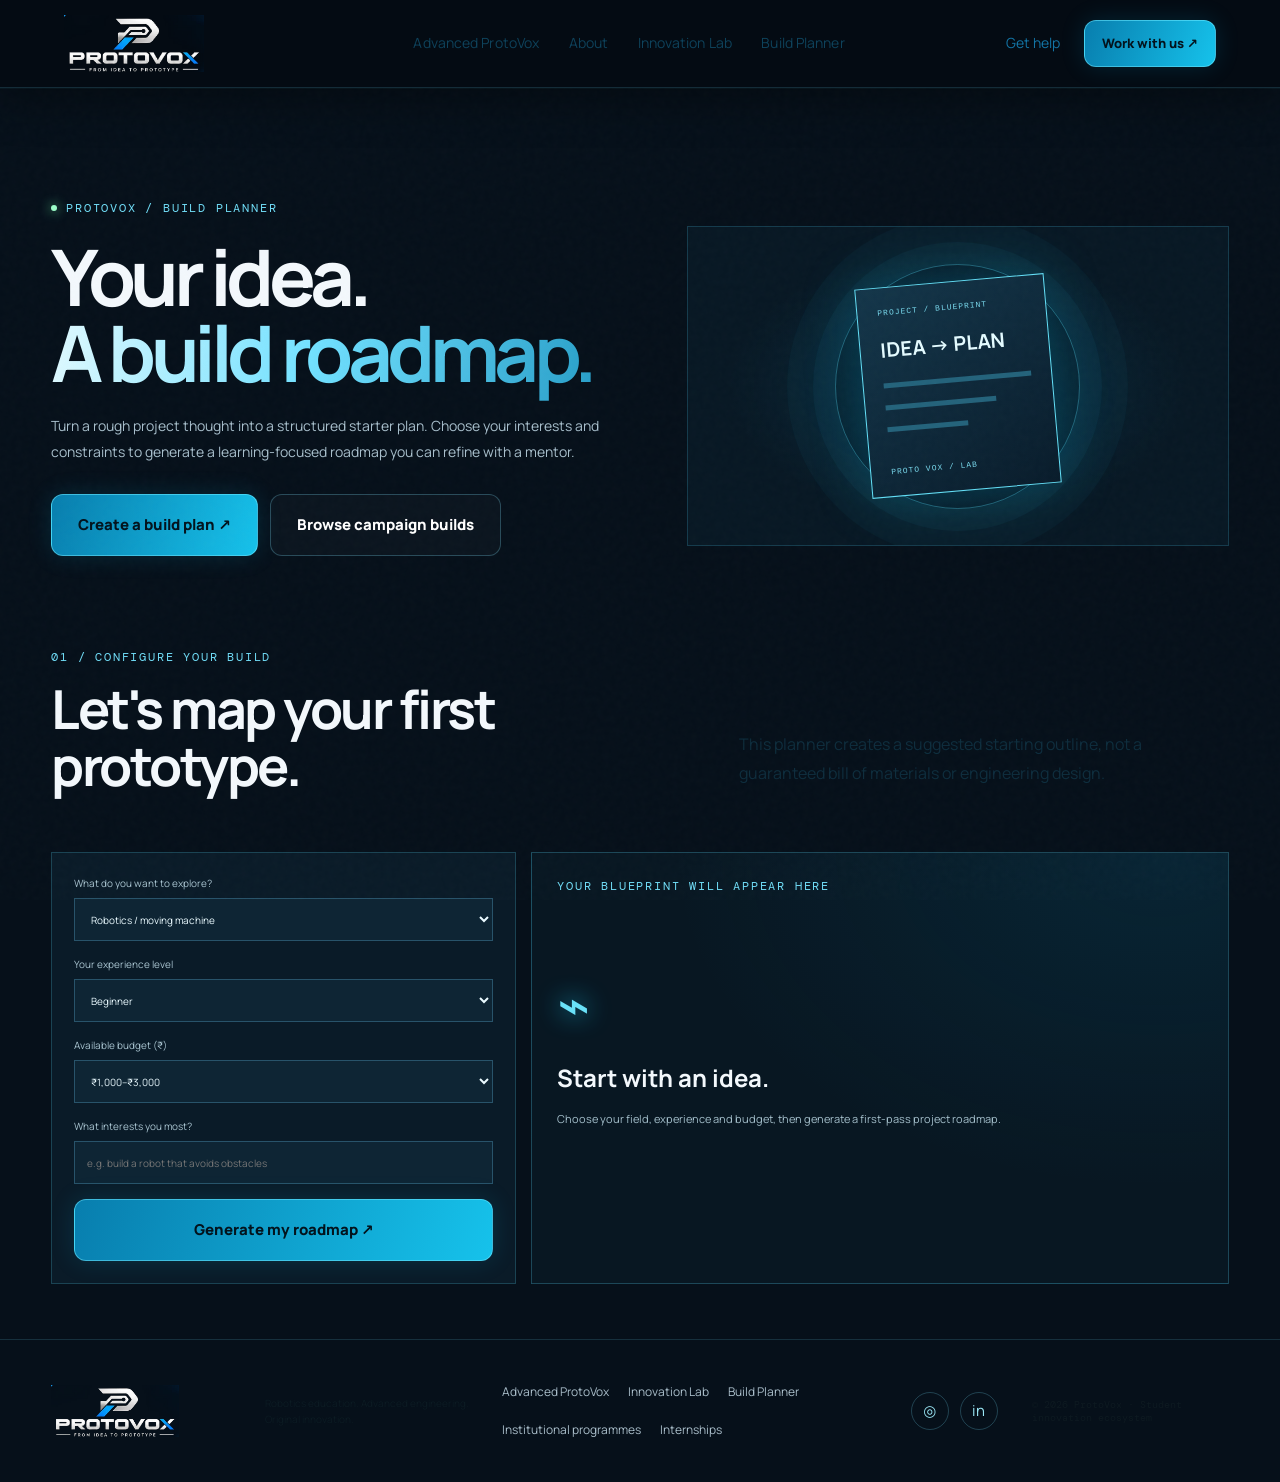
==== commit 5af5df71: "Add files via upload Signed-off-by: Nanda Kishor S <kishorsn999@gmail.com>" ====
--- a/builder.html
+++ b/builder.html
@@ -1,11 +1,11 @@
 <!doctype html><html lang="en"><head><meta charset="utf-8"><meta name="viewport" content="width=device-width,initial-scale=1"><meta name="theme-color" content="#07111b"><meta name="description" content="Create a starter project roadmap based on your engineering interests, experience and budget."><title>Project Build Planner | ProtoVox</title><link rel="preconnect" href="https://fonts.googleapis.com"><link rel="preconnect" href="https://fonts.gstatic.com" crossorigin><link href="https://fonts.googleapis.com/css2?family=DM+Mono:wght@400;500&family=Manrope:wght@400;500;600;700;800&display=swap" rel="stylesheet"><link rel="stylesheet" href="styles.css"><link rel="stylesheet" href="student-hub.css"></head><body class="student-hub-page"><div class="noise" aria-hidden="true"></div><header class="site-header" id="top">
 <a class="brand brand-image" href="index.html#top" aria-label="ProtoVox home"><img src="assets/brand/protovox-logo.png" alt="ProtoVox"></a>
-<nav class="desktop-nav" aria-label="Main navigation"><a href="campaign-projects.html">Campaigns</a><a href="index.html#about">About</a><a href="innovation-lab.html">Innovation Lab</a><a href="builder.html">Build Planner</a></nav>
+<nav class="desktop-nav" aria-label="Main navigation"><a href="campaign-projects.html">Advanced ProtoVox</a><a href="about.html">About</a><a href="innovation-lab.html">Innovation Lab</a><a href="builder.html">Build Planner</a></nav>
 <div class="header-actions"><a class="text-button" href="index.html?dialog=help">Get help</a><a class="button button-small button-primary" href="index.html?dialog=workshop">Work with us ↗</a></div>
 <button class="menu-toggle" aria-label="Open menu" aria-expanded="false"><span></span><span></span></button></header>
-<nav class="mobile-nav" aria-label="Mobile navigation"><a href="campaign-projects.html">Campaign Projects</a><a href="index.html#about">About ProtoVox</a><a href="innovation-lab.html">Innovation Lab</a><a href="builder.html">Build Planner</a><button data-open-help>Get help</button></nav><main><section class="hub-hero section-wrap"><div class="eyebrow"><span class="live-dot"></span> PROTOVOX / BUILD PLANNER</div><div class="hub-hero-grid"><div><h1>Your idea.<br><span class="gradient-text">A build roadmap.</span></h1><p>Turn a rough project thought into a structured starter plan. Choose your interests and constraints to generate a learning-focused roadmap you can refine with a mentor.</p><div class="hero-actions"><a class="button button-primary button-large" href="#planner">Create a build plan ↗</a><a class="button button-ghost button-large" href="projects.html">Browse campaign builds</a></div></div><div class="planner-visual"><div class="planner-ring"></div><div class="planner-document"><span>PROJECT / BLUEPRINT</span><b>IDEA → PLAN</b><i></i><i></i><i></i><small>PROTO VOX / LAB</small></div></div></div></section>
+<nav class="mobile-nav" aria-label="Mobile navigation"><a href="campaign-projects.html">Advanced ProtoVox</a><a href="about.html">About ProtoVox</a><a href="innovation-lab.html">Innovation Lab</a><a href="builder.html">Build Planner</a><button data-open-help>Get help</button></nav><main><section class="hub-hero section-wrap"><div class="eyebrow"><span class="live-dot"></span> PROTOVOX / BUILD PLANNER</div><div class="hub-hero-grid"><div><h1>Your idea.<br><span class="gradient-text">A build roadmap.</span></h1><p>Turn a rough project thought into a structured starter plan. Choose your interests and constraints to generate a learning-focused roadmap you can refine with a mentor.</p><div class="hero-actions"><a class="button button-primary button-large" href="#planner">Create a build plan ↗</a><a class="button button-ghost button-large" href="projects.html">Browse campaign builds</a></div></div><div class="planner-visual"><div class="planner-ring"></div><div class="planner-document"><span>PROJECT / BLUEPRINT</span><b>IDEA → PLAN</b><i></i><i></i><i></i><small>PROTO VOX / LAB</small></div></div></div></section>
 <section class="hub-section section-wrap" id="planner"><div class="section-heading"><div><div class="eyebrow">01 / CONFIGURE YOUR BUILD</div><h2>Let's map your first prototype.</h2></div><p>This planner creates a suggested starting outline, not a guaranteed bill of materials or engineering design.</p></div>
 <div class="planner-layout"><form class="planner-form" id="buildPlanner"><label>What do you want to explore?<select id="planDomain"><option value="robot">Robotics / moving machine</option><option value="iot">IoT / connected device</option><option value="ai">AI / intelligent software</option><option value="electronics">Electronics / sensor circuit</option><option value="design">3D design / physical product</option></select></label><label>Your experience level<select id="planLevel"><option>Beginner</option><option>Intermediate</option><option>Advanced</option></select></label><label>Available budget (₹)<select id="planBudget"><option value="1000">Up to ₹1,000</option><option value="3000" selected>₹1,000–₹3,000</option><option value="6000">₹3,000–₹6,000</option><option value="10000">₹6,000+</option></select></label><label>What interests you most?<input id="planGoal" maxlength="100" placeholder="e.g. build a robot that avoids obstacles"></label><button class="button button-primary button-large" type="submit">Generate my roadmap ↗</button></form>
 <div class="planner-output" id="plannerOutput" aria-live="polite"><span class="eyebrow">YOUR BLUEPRINT WILL APPEAR HERE</span><div class="planner-placeholder">⌁</div><h3>Start with an idea.</h3><p>Choose your field, experience and budget, then generate a first-pass project roadmap.</p></div></div></section></main><footer class="site-footer"><a class="brand brand-image footer-brand-image" href="index.html#top"><img src="assets/brand/protovox-logo.png" alt="ProtoVox"></a><p>Robotics education. Advanced engineering. Original innovation.</p>
-<div class="footer-links"><a href="campaign-projects.html">Campaign Projects</a><a href="innovation-lab.html">Innovation Lab</a><a href="builder.html">Build Planner</a><a href="index.html?dialog=workshop">Institutional programmes</a><a href="index.html?dialog=internship">Internships</a></div>
+<div class="footer-links"><a href="campaign-projects.html">Advanced ProtoVox</a><a href="innovation-lab.html">Innovation Lab</a><a href="builder.html">Build Planner</a><a href="index.html?dialog=workshop">Institutional programmes</a><a href="index.html?dialog=internship">Internships</a></div>
 <div class="footer-socials"><a href="https://www.instagram.com/protovox__/" target="_blank" rel="noopener" aria-label="Instagram">◎</a><a href="https://www.linkedin.com/in/protovox-undefined-568364449/" target="_blank" rel="noopener" aria-label="LinkedIn">in</a></div><span class="footer-copy">© 2026 ProtoVox · Student innovation ecosystem</span></footer><script src="student-hub.js"></script></body></html>
--- a/styles.css
+++ b/styles.css
@@ -1,23 +1,23 @@
 /* ProtoVox V4 — interactive dark technology platform */
-:root{--bg:#08070d;--panel:#111019;--panel2:#171421;--text:#f7f5ff;--muted:#aaa5bb;--line:rgba(208,195,255,.18);--violet:#8b48ff;--violet2:#5a19e6;--cyan:#8eebff;--max:1200px;--mono:"DM Mono",monospace;--sans:"Manrope",system-ui,sans-serif}
-*{box-sizing:border-box}html{scroll-behavior:smooth;scroll-padding-top:90px}body{margin:0;background:var(--bg);color:var(--text);font-family:var(--sans);font-size:14px;line-height:1.6;overflow-x:hidden}body.modal-open{overflow:hidden}a{color:inherit;text-decoration:none}button,input,textarea,select{font:inherit}button{color:inherit;cursor:pointer}::selection{background:#8b48ff;color:white}.noise{position:fixed;inset:0;pointer-events:none;z-index:30;opacity:.045;background-image:url("data:image/svg+xml,%3Csvg viewBox='0 0 180 180' xmlns='http://www.w3.org/2000/svg'%3E%3Cfilter id='n'%3E%3CfeTurbulence type='fractalNoise' baseFrequency='.8' numOctaves='3' stitchTiles='stitch'/%3E%3C/filter%3E%3Crect width='100%25' height='100%25' filter='url(%23n)' opacity='.6'/%3E%3C/svg%3E")}
-.site-header{height:82px;padding:0 max(5.5vw,24px);display:flex;align-items:center;justify-content:space-between;border-bottom:1px solid rgba(255,255,255,.09);background:rgba(8,7,13,.82);backdrop-filter:blur(20px);position:sticky;top:0;z-index:25}.brand{display:flex;align-items:center;gap:11px;font-size:20px;font-weight:800;letter-spacing:-.8px}.brand>span:last-child{line-height:1.05}.brand small{display:block;font:8px var(--mono);letter-spacing:1.3px;color:#89839d;margin-top:5px}.violet{color:#a879ff}.brand-mark{width:35px;height:35px;border:1px solid #7043c9;border-radius:10px;background:linear-gradient(145deg,#281444,#100d1c);display:grid;place-items:center;color:#c4a1ff;font-size:13px;box-shadow:0 0 24px #6525cc35}.brand-mark span{margin-left:1px;color:#fff}.desktop-nav{display:flex;gap:30px;align-items:center}.desktop-nav a,.footer-links a{font-size:12px;color:#c5bfd5;transition:color .2s}.desktop-nav a:hover,.footer-links a:hover{color:#b78bff}.header-actions{display:flex;gap:20px;align-items:center}.text-button,.inline-link{border:0;background:none;color:#d8d0e9;font-size:12px}.text-button:hover,.inline-link:hover{color:#bc94ff}.button{display:inline-flex;align-items:center;justify-content:center;gap:18px;border:1px solid transparent;border-radius:10px;padding:13px 17px;font-weight:800;font-size:12px;transition:transform .25s,box-shadow .25s,border-color .25s,background .25s}.button:hover{transform:translateY(-2px)}.button-primary{color:white;background:linear-gradient(110deg,#8e4aff,#5b20dd);box-shadow:0 8px 28px #6d29ed25}.button-primary:hover{box-shadow:0 10px 35px #813cff60}.button-ghost{background:#ffffff04;border-color:#615970;color:white}.button-ghost:hover{border-color:#a47aff;background:#8b48ff12}.button-small{padding:10px 14px;font-size:11px}.button-large{padding:15px 20px}.menu-toggle,.mobile-nav{display:none}
-.section-wrap,.section{max-width:var(--max);margin:auto;padding-left:28px;padding-right:28px}.hero{min-height:730px;display:grid;grid-template-columns:1fr 1.02fr;align-items:center;gap:35px;padding-top:62px;padding-bottom:58px;position:relative}.hero:before{content:"";position:absolute;left:-18%;top:8%;width:65%;height:65%;background:radial-gradient(ellipse,#6a21d425,transparent 68%);pointer-events:none}.hero-copy{position:relative;z-index:2;padding-bottom:25px}.eyebrow{font:10px var(--mono);letter-spacing:1.3px;color:#bca0ff;display:flex;align-items:center;gap:9px}.live-dot,.sensor-live i,.status-pill i{width:6px;height:6px;border-radius:50%;background:#9dffca;box-shadow:0 0 12px #69ffae;display:inline-block}.eyebrow-line{width:36px;height:1px;background:#55446f;margin-left:5px}.hero h1{font-size:clamp(48px,5.4vw,76px);letter-spacing:-4px;line-height:1.02;margin:25px 0 24px;font-weight:800}.gradient-text{background:linear-gradient(95deg,#c9a6ff 0%,#9651ff 45%,#6c35f3 80%);background-clip:text;-webkit-background-clip:text;color:transparent}.hero-sub{max-width:510px;color:#bbb5ca;font-size:14px;line-height:1.9}.hero-actions{display:flex;gap:12px;flex-wrap:wrap;margin-top:28px}.play-icon{font-size:9px}.hero-proof{display:flex;align-items:center;gap:13px;margin-top:42px}.avatar-stack{display:flex;padding-left:4px}.avatar-stack span{height:31px;width:31px;border-radius:50%;display:grid;place-items:center;background:linear-gradient(145deg,#8d52ff,#2b1746);border:2px solid #0b0912;margin-left:-5px;font-size:10px;font-weight:800}.avatar-stack span:nth-child(2){background:linear-gradient(145deg,#b1a0ff,#37235f)}.avatar-stack span:nth-child(3){background:#171321;color:#c9aaff}.hero-proof strong,.hero-proof small{display:block}.hero-proof strong{font-size:11px}.hero-proof small{font-size:10px;color:#8f899f;margin-top:3px}
-.hero-visual{border:1px solid rgba(200,177,255,.2);border-radius:18px;background:linear-gradient(145deg,#12101bdf,#0b0a12e8);min-height:485px;position:relative;overflow:hidden;box-shadow:0 30px 100px #0008,inset 0 0 50px #8a48ff08}.visual-topline,.visual-bottomline{display:flex;justify-content:space-between;align-items:center;padding:17px 19px;font:9px var(--mono);color:#777187;position:relative;z-index:3}.status-pill{border:1px solid #3c654e;border-radius:30px;padding:5px 8px;color:#a8e9c2;font-size:8px;display:flex;gap:7px;align-items:center}.status-pill i{width:5px;height:5px}.orbital-scene{height:390px;position:relative;isolation:isolate;perspective:900px;background:radial-gradient(ellipse at center,#3e1d7c22,transparent 58%)}.orbital-scene:before{content:"";position:absolute;inset:15% -10% -12%;background-image:linear-gradient(#9975d416 1px,transparent 1px),linear-gradient(90deg,#9975d416 1px,transparent 1px);background-size:32px 32px;transform:perspective(400px) rotateX(62deg) scale(1.4);transform-origin:center bottom;mask-image:linear-gradient(transparent,#000 30%,transparent 95%);z-index:-1}.orbit{position:absolute;left:50%;top:48%;border:1px solid #8f63ec38;border-radius:50%;transform:translate(-50%,-50%) rotate(-24deg)}.orbit-one{width:310px;height:120px;animation:orbitPulse 7s ease-in-out infinite}.orbit-two{width:395px;height:165px;transform:translate(-50%,-50%) rotate(34deg);border-color:#bb94ff28;animation:orbitPulse 9s ease-in-out infinite reverse}.orbit-three{width:245px;height:245px;border-style:dashed;border-color:#8b58e92c;animation:spin 55s linear infinite}.core-glow{position:absolute;left:50%;top:48%;width:170px;height:170px;transform:translate(-50%,-50%);background:#7c3be8;filter:blur(55px);opacity:.22}.core-node{position:absolute;left:50%;top:48%;transform:translate(-50%,-50%);width:91px;height:105px;border-radius:23px;border:1px solid #b18cff8a;background:linear-gradient(145deg,#322052,#171023);box-shadow:0 0 45px #7b40f84c,inset 0 0 24px #a981ff1b;display:flex;flex-direction:column;align-items:center;justify-content:center;gap:2px;transition:transform .3s}.core-node:hover{transform:translate(-50%,-50%) scale(1.08)}.core-node span{font-size:31px;font-weight:800;letter-spacing:-2px}.core-node small{font:8px var(--mono);letter-spacing:2px;color:#bfa0ff}.tech-node{position:absolute;min-width:112px;text-align:left;padding:10px 12px 9px;border-radius:12px;border:1px solid #55476c;background:#151320eF;box-shadow:0 12px 30px #0005;display:grid;grid-template-columns:20px 1fr;column-gap:6px;align-items:center;transition:transform .25s,border-color .25s,background .25s;animation:float 5s ease-in-out infinite}.tech-node:hover,.tech-node.active{border-color:#a779ff;background:#25163a;transform:translateY(-4px)}.tech-node b{font-size:10px}.tech-node small{grid-column:2;color:#8d879d;font-size:8px}.node-icon{grid-row:span 2;color:#b88aff;font-size:17px}.node-iot{left:7%;top:20%;animation-delay:-1s}.node-ai{right:5%;top:24%;animation-delay:-2s}.node-hardware{left:8%;bottom:13%;animation-delay:-3s}.node-robot{right:6%;bottom:12%;animation-delay:-4s}.floating-code{position:absolute;right:9%;top:2%;width:175px;border:1px solid #41334f;border-radius:9px;background:#100e19ed;padding:10px 12px;transform:rotate(1deg);box-shadow:0 12px 30px #0005}.floating-code>div{display:flex;align-items:center;gap:4px;margin-bottom:8px}.tiny-dot{width:4px;height:4px;background:#765a98;border-radius:50%}.floating-code label{font:7px var(--mono);color:#827990;margin-left:5px}.floating-code code{font:9px/1.8 var(--mono);color:#d5c7ff}.floating-code code em{color:#a58aff;font-style:normal}.floating-code code strong{color:#7be4bb;font-weight:400}.floating-code small{display:block;margin-top:7px;color:#716b83;font:7px var(--mono)}.scan-line{position:absolute;left:5%;right:5%;height:1px;top:0;background:linear-gradient(90deg,transparent,#b58aff88,transparent);opacity:.45;animation:scan 7s linear infinite}.visual-bottomline{border-top:1px solid #ffffff0c;font-size:8px}.hero-bottom{position:absolute;bottom:18px;left:28px;right:28px;display:flex;align-items:center;gap:12px;font:8px var(--mono);letter-spacing:1px;color:#777187}.scroll-line{height:1px;width:65px;background:linear-gradient(90deg,#9b5cff,transparent)}.hero-bottom .mono{margin-left:auto}
-.ticker{overflow:hidden;border-top:1px solid #ffffff0c;border-bottom:1px solid #ffffff0c;background:#0c0a12;padding:17px 0}.ticker-track{display:flex;align-items:center;gap:38px;width:max-content;animation:ticker 35s linear infinite;font:10px var(--mono);letter-spacing:1.6px;color:#9c94ad}.ticker:hover .ticker-track{animation-play-state:paused}.ticker b{color:#8f4aff;margin-left:30px}
-.section{padding-top:112px;padding-bottom:112px}.section-heading{display:flex;justify-content:space-between;align-items:flex-end;gap:45px;margin-bottom:45px}.section-heading h2,.trust-intro h2{font-size:clamp(34px,4.2vw,53px);letter-spacing:-2.4px;line-height:1.12;margin:15px 0 0}.section-heading>p{max-width:365px;color:#a8a1b9;font-size:12px;line-height:1.9;margin:0 0 5px}.project-feature{display:grid;grid-template-columns:1.08fr .92fr;min-height:440px;border:1px solid #40334f;border-radius:18px;overflow:hidden;background:linear-gradient(120deg,#14111d,#0f0d15);box-shadow:0 24px 70px #0004}.project-art{position:relative;min-height:430px;overflow:hidden;background:radial-gradient(ellipse at 50% 48%,#6c35b55c,transparent 55%),linear-gradient(145deg,#191329,#090a12)}.art-grid{position:absolute;inset:0;background-image:linear-gradient(#b7a0ff12 1px,transparent 1px),linear-gradient(90deg,#b7a0ff12 1px,transparent 1px);background-size:36px 36px;transform:perspective(550px) rotateX(55deg) scale(1.6);transform-origin:center bottom;mask-image:linear-gradient(transparent,#000 25%,transparent)}.art-halo{position:absolute;left:50%;top:47%;width:250px;height:250px;border-radius:50%;transform:translate(-50%,-50%);background:#9b56ff18;filter:blur(25px)}.sensor-card{position:absolute;left:50%;top:47%;transform:translate(-50%,-50%) rotate(-4deg);width:min(76%,340px);padding:19px;border:1px solid #8d7ba66b;border-radius:12px;background:linear-gradient(145deg,#191726f2,#0b0c13f2);box-shadow:0 24px 55px #0008,inset 0 0 30px #8e4aff0b}.sensor-header,.sensor-footer{display:flex;justify-content:space-between;align-items:center;font:8px var(--mono);letter-spacing:.7px;color:#8f89a3}.sensor-live{color:#9bf4c0;display:flex;align-items:center;gap:5px}.sensor-main{display:flex;align-items:center;gap:18px;margin:28px 0}.sensor-wave{height:55px;width:55px;display:grid;place-items:center;border:1px solid #6f46ad;border-radius:12px;color:#b58aff;font-size:34px;background:#3b20622c}.sensor-main small{display:block;font:8px var(--mono);color:#918aa5;letter-spacing:1px}.sensor-main strong{font-size:32px;letter-spacing:-1px}.sensor-main strong span{font-size:14px;color:#a78aff}.sensor-bars{height:42px;display:flex;align-items:flex-end;gap:5px;margin-bottom:18px}.sensor-bars i{display:block;width:7%;border-radius:3px 3px 0 0;background:linear-gradient(#ba92ff,#6b35e2);height:var(--h,50%);animation:bars 1.6s ease-in-out infinite alternate}.sensor-bars i:nth-child(3n){--h:85%;animation-delay:-.7s}.sensor-bars i:nth-child(2n){--h:40%;animation-delay:-.3s}.sensor-bars i:nth-child(5n){--h:65%;animation-delay:-1.1s}.sensor-footer{padding-top:12px;border-top:1px solid #ffffff12}.art-chip{position:absolute;border:1px solid #6b4b9b;border-radius:8px;background:#171122e8;padding:8px 10px;font:8px var(--mono);color:#d6c6ff}.art-chip span{color:#a876ff;margin-left:10px}.chip-one{top:19%;left:9%}.chip-two{right:8%;bottom:20%}.art-caption{position:absolute;left:22px;bottom:20px;font:8px var(--mono);letter-spacing:1.5px;color:#736b85}.project-info{padding:34px 34px 28px;display:flex;flex-direction:column}.project-top{display:flex;justify-content:space-between;align-items:center;font:9px var(--mono);color:#797187}.tag{display:inline-block;font:8px var(--mono);letter-spacing:1px;color:#c8adff;border:1px solid #7250a55c;background:#8a4aff0d;padding:6px 8px;border-radius:4px}.project-info h3{font-size:clamp(28px,3vw,38px);letter-spacing:-1.6px;line-height:1.13;margin:28px 0 14px}.project-info>p{font-size:12px;color:#a9a2b8;line-height:1.9;margin:0}.project-tags{display:flex;gap:7px;flex-wrap:wrap;margin:19px 0}.project-tags span{border:1px solid #42374e;background:#ffffff03;padding:5px 8px;border-radius:5px;font:8px var(--mono);color:#c6badb}.spec-grid{display:grid;grid-template-columns:1fr 1fr;gap:17px 10px;border-top:1px solid #ffffff12;border-bottom:1px solid #ffffff12;padding:18px 0;margin-top:auto}.spec-grid small,.spec-grid strong{display:block}.spec-grid small{font:8px var(--mono);color:#817990;letter-spacing:.8px;margin-bottom:5px}.spec-grid strong{font-size:10px;font-weight:600;color:#e0d8ed}.project-controls{display:flex;justify-content:space-between;align-items:center;gap:15px;margin-top:20px}.project-controls .button{padding:12px 15px}.slider-controls{display:flex;align-items:center;gap:12px;font:9px var(--mono);color:#a49ab6}.slider-controls i{color:#51445f;font-style:normal}.slider-controls button{width:31px;height:31px;border-radius:50%;border:1px solid #544663;background:#171320;transition:background .2s}.slider-controls button:hover{background:#6834b7}.slider-progress{height:2px;background:#332a40;margin-top:20px}.slider-progress span{height:100%;width:25%;display:block;background:#a979ff;transition:width .4s}.project-bottom{display:flex;justify-content:space-between;align-items:center;margin-top:22px;font:8px var(--mono);letter-spacing:1px;color:#777087}.inline-link{font-size:11px}.inline-link span{margin-left:8px;color:#b58bff}
-.trust-band{background:linear-gradient(110deg,#210b46,#3a0c81 58%,#1d0b41);border-top:1px solid #a26cff30;border-bottom:1px solid #a26cff30;position:relative;overflow:hidden}.trust-band:before{content:"";position:absolute;inset:0;background:radial-gradient(ellipse at 75% 10%,#a365ff30,transparent 45%)}.trust-inner{max-width:1144px;padding:55px 28px;margin:auto;display:grid;grid-template-columns:1.2fr 1.5fr .8fr;align-items:center;gap:35px;position:relative}.trust-intro .eyebrow{font-size:8px}.trust-intro h2{font-size:29px;letter-spacing:-1px;margin:12px 0}.trust-intro p,.trust-note p{font-size:11px;color:#d0c2e5;margin:0}.trust-stats{display:grid;grid-template-columns:repeat(3,1fr);gap:12px}.stat{padding:20px 14px;border:1px solid #c4a1ff42;border-radius:10px;background:#ffffff06}.stat strong{font-size:36px;letter-spacing:-1.8px;display:block}.stat span{font:8px var(--mono);color:#d3c2ed;letter-spacing:.6px}.trust-note{display:flex;align-items:center;gap:14px}.pulse-ring{width:48px;height:48px;flex:none;border:1px solid #d0b0ff8c;border-radius:50%;display:grid;place-items:center;font-size:20px;color:#e4d0ff;box-shadow:0 0 0 7px #ffffff08,0 0 30px #b77aff32}
-.journey-section{padding-bottom:125px}.journey-layout{display:grid;grid-template-columns:.85fr 1.15fr;gap:50px;border:1px solid #33283f;border-radius:17px;background:linear-gradient(135deg,#110f18,#0c0b11);padding:30px}.journey-rail{position:relative;display:flex;flex-direction:column;gap:5px;padding-left:8px}.journey-line{position:absolute;top:26px;bottom:26px;left:29px;width:1px;background:#3d304b}.journey-line span{display:block;width:100%;height:0;background:#b18aff;box-shadow:0 0 9px #9b61ff;transition:height .4s}.journey-step{position:relative;z-index:1;text-align:left;display:grid;grid-template-columns:42px 1fr;column-gap:9px;align-items:center;padding:15px 12px;border:1px solid transparent;border-radius:9px;background:transparent;transition:background .2s,border-color .2s}.journey-step>span{grid-row:span 2;width:31px;height:31px;border-radius:50%;display:grid;place-items:center;background:#17131f;border:1px solid #534162;font:9px var(--mono);color:#a89abf}.journey-step b{font-size:12px;font-weight:700}.journey-step small{font-size:10px;color:#80778f}.journey-step:hover,.journey-step.active{border-color:#6947a4;background:#8b48ff10}.journey-step.active>span{background:#6c34c0;border-color:#b08bff;color:#fff;box-shadow:0 0 20px #773bca55}.journey-detail{border:1px solid #3e304e;border-radius:13px;background:radial-gradient(ellipse at 50% 22%,#55278a2c,transparent 55%),#100e17;padding:25px;display:flex;flex-direction:column;min-height:400px;align-items:flex-start}.detail-index{font:9px var(--mono);color:#8d829f;display:flex;justify-content:space-between;width:100%}.detail-index span{color:#b88aff}.journey-illustration{height:155px;width:100%;display:grid;place-items:center;position:relative}.idea-paper{width:125px;height:105px;border:1px solid #8966c6;border-radius:7px;background:linear-gradient(145deg,#2a1d40,#15111f);padding:14px;position:relative;transform:rotate(-5deg);box-shadow:12px 14px 0 #7f42c31a}.idea-paper span{font:8px var(--mono);color:#c5a7ff;display:block;margin-bottom:14px}.idea-paper i{height:3px;display:block;background:#514267;margin:8px 0;border-radius:4px;width:85%}.idea-paper i:nth-of-type(2){width:65%}.idea-paper i:nth-of-type(3){width:75%}.paper-spark{position:absolute;right:-14px;top:-15px;color:#d5baff;font-size:28px;text-shadow:0 0 20px #a46bff}.journey-orbit{position:absolute;width:220px;height:90px;border:1px solid #8e5bdc42;border-radius:50%;transform:rotate(25deg)}.journey-detail h3{font-size:22px;letter-spacing:-.7px;margin:8px 0}.journey-detail>p{font-size:11px;color:#a59bb5;max-width:420px;line-height:1.9;margin:0 0 15px}
-.kits-section{padding-top:15px}.kit-grid{display:grid;grid-template-columns:repeat(3,1fr);gap:17px}.kit-card{border:1px solid #342b40;border-radius:13px;overflow:hidden;background:#111018;transition:transform .25s,border-color .25s,box-shadow .25s}.kit-card:hover{transform:translateY(-6px);border-color:#7951b0;box-shadow:0 18px 50px #0005}.kit-visual{height:220px;position:relative;overflow:hidden;background:radial-gradient(ellipse at 50% 50%,#542d8038,transparent 65%),#15111f}.kit-visual:before{content:"";position:absolute;inset:0;background-image:linear-gradient(#a47de712 1px,transparent 1px),linear-gradient(90deg,#a47de712 1px,transparent 1px);background-size:26px 26px;mask-image:linear-gradient(#000,transparent)}.kit-index{position:absolute;top:15px;left:15px;font:8px var(--mono);letter-spacing:1px;color:#8f839f}.quick-add{position:absolute;right:14px;top:13px;width:30px;height:30px;border:1px solid #75549a;border-radius:50%;background:#120e1b;color:#d6baff;font-size:15px;transition:background .2s,transform .2s}.quick-add:hover{background:#6e38bd;transform:rotate(45deg)}.board{position:absolute;width:140px;height:95px;left:50%;top:53%;transform:translate(-50%,-50%) rotate(-12deg);border-radius:10px;background:linear-gradient(135deg,#216f62,#0c453f);border:2px solid #62bda2;box-shadow:0 20px 35px #0007;overflow:hidden}.board:before,.board:after{content:"";position:absolute;background:#c8d8b06b}.board:before{width:120%;height:2px;top:24px;left:-10%;box-shadow:0 22px #c8d8b04a,0 44px #c8d8b04a}.board:after{width:2px;height:120%;left:20px;top:-10%;box-shadow:28px 0 #c8d8b04a,56px 0 #c8d8b04a,84px 0 #c8d8b04a}.board-chip{position:absolute;z-index:1;left:45px;top:29px;width:55px;height:35px;background:#161b20;border:1px solid #7e9991;color:#d4e7dc;font:8px var(--mono);display:grid;place-items:center}.board-pin{position:absolute;left:5px;top:15px;width:10px;height:60px;background:repeating-linear-gradient(#c9a85b 0 3px,transparent 3px 8px)}.board-port{position:absolute;right:0;top:32px;width:12px;height:26px;background:#bbc0bb;border-radius:3px 0 0 3px}.board-lines{position:absolute;right:22px;top:12px;width:20px;height:14px;border:1px solid #c3d6c3}.kit-float{position:absolute;right:20px;bottom:25px;border:1px solid #7453a0;border-radius:5px;background:#130f1d;padding:7px 9px;font:8px var(--mono);color:#cbb0ff;transform:rotate(5deg)}.kit-robot{background:radial-gradient(ellipse at 50% 60%,#8d4dff24,transparent 60%),#14101c}.robot-body{position:absolute;left:50%;top:53%;transform:translate(-50%,-50%);width:118px;height:72px;border:2px solid #a17bff;border-radius:13px;background:linear-gradient(145deg,#5a34a0,#211539);box-shadow:0 20px 30px #0007}.robot-eye{position:absolute;width:44px;height:18px;left:35px;top:16px;border:1px solid #9eeeff;background:#172e43;border-radius:5px;box-shadow:0 0 12px #75dcff5c}.robot-sensor{position:absolute;width:5px;height:22px;left:55px;top:-24px;background:#a98cff}.robot-sensor:before{content:"";position:absolute;width:18px;height:8px;border:1px solid #b5a0ff;border-radius:4px;left:-7px;top:-5px}.robot-wheel{position:absolute;top:58%;width:22px;height:48px;border-radius:7px;background:#22212d;border:2px solid #6e607e}.wheel-left{left:calc(50% - 76px);transform:rotate(10deg)}.wheel-right{right:calc(50% - 76px);transform:rotate(-10deg)}.robot-track{position:absolute;bottom:20px;left:20%;right:20%;height:1px;background:linear-gradient(90deg,transparent,#a98aff,transparent)}.kit-solar{background:radial-gradient(ellipse at 70% 35%,#8b5cff25,transparent 45%),#15111c}.sun{position:absolute;left:28%;top:30%;width:55px;height:55px;border-radius:50%;background:radial-gradient(circle,#ffe9a0,#ffad65 65%,#ff9c4b00 72%);box-shadow:0 0 35px #ffbd6b66}.solar-panel{position:absolute;left:48%;top:56%;transform:translate(-50%,-50%) rotate(-13deg);width:150px;height:88px;display:grid;grid-template-columns:repeat(4,1fr);grid-template-rows:repeat(3,1fr);gap:2px;padding:4px;border:2px solid #9c91d2;background:#20204a;box-shadow:0 20px 30px #0007}.solar-panel i{background:linear-gradient(135deg,#4566b8,#202e6e);border:1px solid #647dd0}.sun-ray{position:absolute;width:100px;height:1px;background:linear-gradient(90deg,#ffcf7e,transparent);transform:rotate(35deg)}.ray-a{left:18%;top:44%}.ray-b{left:25%;top:59%;transform:rotate(55deg)}.kit-content{padding:18px}.kit-meta{display:flex;justify-content:space-between;align-items:center;gap:8px;font:8px var(--mono);letter-spacing:.5px;color:#91869f}.level{border:1px solid #453451;border-radius:4px;padding:4px 5px;color:#c7adf6;font-size:7px}.kit-content h3{font-size:18px;letter-spacing:-.4px;margin:12px 0 5px}.kit-content p{font-size:10px;color:#9c94aa;margin:0;min-height:34px}.kit-bottom{display:flex;justify-content:space-between;align-items:center;border-top:1px solid #ffffff10;margin-top:17px;padding-top:14px}.kit-bottom strong{font-size:17px}.kit-bottom strong small{display:block;font-size:8px;font-weight:400;color:#82798f}.demo-note{font-size:9px;color:#777085;display:flex;gap:7px;align-items:center;margin-top:20px}.demo-note span{color:#b393ef}
-.help-section{position:relative;overflow:hidden;background:linear-gradient(110deg,#170d29,#210c44 55%,#110b20);border-top:1px solid #8b54c42b;border-bottom:1px solid #8b54c42b}.help-glow{position:absolute;right:-8%;top:-50%;width:65%;height:160%;background:radial-gradient(ellipse,#853dff28,transparent 65%);pointer-events:none}.help-inner{max-width:1144px;margin:auto;padding:95px 28px;display:grid;grid-template-columns:1fr 1fr;gap:70px;align-items:center;position:relative}.help-left h2{font-size:clamp(37px,4.2vw,53px);letter-spacing:-2px;line-height:1.13;margin:20px 0}.help-left>p{max-width:450px;color:#c0b2d1;font-size:12px;line-height:1.9}.help-pills{display:flex;flex-wrap:wrap;gap:8px;margin:23px 0}.help-pills span{font-size:9px;border:1px solid #8c69ae5c;border-radius:6px;padding:7px 9px;background:#ffffff05;color:#e1d1f4}.help-console{border:1px solid #8762b177;border-radius:13px;background:#0c0a13e8;box-shadow:0 25px 80px #0004;overflow:hidden;transform:rotate(1deg)}.console-top{height:42px;display:flex;align-items:center;gap:12px;padding:0 15px;border-bottom:1px solid #ffffff13;background:#17111f}.console-top>span:first-child{display:flex;gap:4px}.console-top i{width:6px;height:6px;border-radius:50%;background:#76568b}.console-top i:first-child{background:#ff777c}.console-top i:nth-child(2){background:#f4c96b}.console-top i:nth-child(3){background:#7adba0}.console-top b{font:8px var(--mono);color:#aaa0b9;font-weight:400}.console-lock{margin-left:auto;font:7px var(--mono);color:#8c7c9e}.console-body{padding:22px 20px}.console-body>p{font:9px var(--mono);color:#ddd1ed}.console-prompt{color:#b28aff}.console-muted{color:#726880!important}.diagnostic{display:grid;grid-template-columns:25px 1fr auto;align-items:center;gap:10px;padding:14px 0;border-bottom:1px solid #ffffff10}.diagnostic>span:first-child{font:9px var(--mono);color:#a67cf0}.diagnostic b,.diagnostic small{display:block}.diagnostic b{font-size:10px;font-weight:600}.diagnostic small{font-size:8px;color:#8e849e;margin-top:4px}.diag-status{font:7px var(--mono);color:#8de5b3;border:1px solid #35644a;padding:4px 5px;border-radius:3px}.console-body .console-last{margin-top:20px;color:#a49bb3}.blink{animation:blink 1s steps(2) infinite}.help-footnote{max-width:1144px;margin:-72px auto 0;padding:0 28px 25px;position:relative;font:8px var(--mono);color:#8f7da5}
-.internship-section{padding-bottom:100px}.career-track{display:grid;grid-template-columns:1fr 30px 1fr 30px 1fr;align-items:center;gap:14px}.career-node{border:1px solid #3a2c49;border-radius:11px;padding:23px 20px;background:linear-gradient(145deg,#15111d,#0f0d14);min-height:190px;transition:border-color .2s,transform .2s}.career-node:hover{transform:translateY(-4px);border-color:#8756c1}.career-icon{width:38px;height:38px;border-radius:10px;display:grid;place-items:center;background:#7034b726;border:1px solid #7851aa;color:#c3a2ff;font-size:18px}.career-node small{display:block;font:8px var(--mono);color:#8f7da5;margin-top:17px}.career-node h3{font-size:16px;margin:5px 0}.career-node p{font-size:10px;color:#968da6;margin:0}.career-connector{color:#9d75e9;font-size:20px;text-align:center}.internship-bottom{display:flex;justify-content:space-between;align-items:center;gap:25px;padding:24px 0 0;margin-top:24px;border-top:1px solid #ffffff12}.internship-bottom h3{font-size:16px;margin:10px 0 0}.track-chips{display:flex;gap:8px;flex-wrap:wrap;justify-content:flex-end}.track-chips button{border:1px solid #3e304e;border-radius:7px;background:#15111d;padding:10px 12px;font-size:9px;color:#d5c9e5;transition:border-color .2s,background .2s}.track-chips button span{color:#ac81ff;margin-left:10px}.track-chips button:hover{border-color:#9560d8;background:#6b35b51b}
-.final-cta{min-height:440px;position:relative;overflow:hidden;display:grid;place-items:center;text-align:center;border-top:1px solid #ffffff10;background:radial-gradient(ellipse at 50% 100%,#45108060,transparent 55%),#0d0a14;padding:80px 25px}.cta-grid{position:absolute;inset:0;background-image:linear-gradient(#9a69e90b 1px,transparent 1px),linear-gradient(90deg,#9a69e90b 1px,transparent 1px);background-size:45px 45px;mask-image:linear-gradient(transparent,#000,transparent)}.cta-orb{position:absolute;width:550px;height:180px;bottom:-100px;border-radius:50%;background:#7735e3;filter:blur(90px);opacity:.35}.cta-content{position:relative;z-index:2}.cta-content .eyebrow{justify-content:center}.cta-content h2{font-size:clamp(40px,5.2vw,65px);letter-spacing:-3px;line-height:1.08;margin:20px 0}.cta-content p{max-width:500px;margin:0 auto;color:#aaa1bb;font-size:12px;line-height:1.9}.cta-content .hero-actions{justify-content:center}.cta-watermark{position:absolute;right:2%;bottom:-100px;font-size:clamp(180px,28vw,360px);font-weight:800;letter-spacing:-30px;color:#ffffff04;pointer-events:none}.cta-watermark span{color:#8b48ff}
-.site-footer{max-width:1200px;margin:auto;padding:32px 28px;display:flex;align-items:center;justify-content:space-between;gap:20px}.site-footer .brand{font-size:17px}.site-footer .brand-mark{width:30px;height:30px}.site-footer p{font-size:10px;color:#80778e}.footer-links{display:flex;gap:18px}.footer-links a{font-size:10px}.footer-copy{font:8px var(--mono);color:#71697e}
-.modal{width:min(520px,calc(100% - 28px));max-height:88vh;overflow:auto;padding:30px;border:1px solid #73519b;border-radius:16px;background:linear-gradient(145deg,#171220,#0d0b12);color:var(--text);box-shadow:0 35px 100px #000b}.modal::backdrop{background:#030207c9;backdrop-filter:blur(7px)}.modal-close-form{display:flex;justify-content:flex-end;margin:-12px -10px 3px}.modal-close{width:31px;height:31px;border:1px solid #493a58;background:#ffffff05;border-radius:50%;font-size:21px;line-height:1;color:#b7a9c9}.modal-heading h2,.compact-modal h2{font-size:29px;letter-spacing:-1px;margin:12px 0 7px}.modal-heading p,.compact-modal>p{font-size:11px;color:#a59ab4;line-height:1.8;margin:0 0 23px}.modal-form{display:grid;gap:15px}.modal-form label{display:grid;gap:7px;font-size:10px;color:#d5c8e6}.modal-form input,.modal-form textarea,.modal-form select{width:100%;border:1px solid #43364f;background:#0b0910;color:#f6f1ff;border-radius:7px;padding:12px;outline:none;font-size:11px}.modal-form input:focus,.modal-form textarea:focus,.modal-form select:focus{border-color:#a273f2;box-shadow:0 0 0 3px #8b48ff18}.modal-form textarea{resize:vertical}.modal-form option{background:#100d17}.form-note{font-size:9px;color:#81768f}.modal-success{padding:20px 0 0}.success-icon{width:42px;height:42px;border-radius:50%;display:grid;place-items:center;background:#1c3c2b;color:#9cf0b7;font-size:22px}.modal-success h3{font-size:22px;margin:15px 0 5px}.modal-success p{font-size:11px;color:#aaa0b8;line-height:1.8}.compact-modal{max-width:440px}.compact-modal .button{margin-top:22px}.detail-list{display:grid;gap:9px;margin-top:18px}.detail-list div{display:flex;justify-content:space-between;gap:20px;padding:10px;border:1px solid #392d48;border-radius:6px;font-size:10px}.detail-list span{color:#a79ab8}.toast{position:fixed;bottom:25px;left:50%;transform:translate(-50%,20px);opacity:0;pointer-events:none;z-index:50;border:1px solid #7753a2;background:#171020;color:#f2e9ff;border-radius:9px;padding:12px 17px;font-size:11px;box-shadow:0 10px 40px #0008;transition:opacity .25s,transform .25s;max-width:calc(100% - 30px);text-align:center}.toast.show{opacity:1;transform:translate(-50%,0)}
+:root{--bg:#4a4d4f;--panel:#34393c;--panel2:#394145;--text:#ffffff;--muted:#0d2b3a;--line:rgba(198,234,252,.18);--violet:#ffffff;--violet2:#b6d5e4;--cyan:#8eebff;--max:1200px;--mono:"DM Mono",monospace;--sans:"Manrope",system-ui,sans-serif}
+*{box-sizing:border-box}html{scroll-behavior:smooth;scroll-padding-top:90px}body{margin:0;background:var(--bg);color:var(--text);font-family:var(--sans);font-size:14px;line-height:1.6;overflow-x:hidden}body.modal-open{overflow:hidden}a{color:inherit;text-decoration:none}button,input,textarea,select{font:inherit}button{color:inherit;cursor:pointer}::selection{background:#ffffff;color:white}.noise{position:fixed;inset:0;pointer-events:none;z-index:30;opacity:.045;background-image:url("data:image/svg+xml,%3Csvg viewBox='0 0 180 180' xmlns='http://www.w3.org/2000/svg'%3E%3Cfilter id='n'%3E%3CfeTurbulence type='fractalNoise' baseFrequency='.8' numOctaves='3' stitchTiles='stitch'/%3E%3C/filter%3E%3Crect width='100%25' height='100%25' filter='url(%23n)' opacity='.6'/%3E%3C/svg%3E")}
+.site-header{height:82px;padding:0 max(5.5vw,24px);display:flex;align-items:center;justify-content:space-between;border-bottom:1px solid rgba(255,255,255,.09);background:rgba(7,11,13,.82);backdrop-filter:blur(20px);position:sticky;top:0;z-index:25}.brand{display:flex;align-items:center;gap:11px;font-size:20px;font-weight:800;letter-spacing:-.8px}.brand>span:last-child{line-height:1.05}.brand small{display:block;font:8px var(--mono);letter-spacing:1.3px;color:#0e232d;margin-top:5px}.violet{color:#ffffff}.brand-mark{width:35px;height:35px;border:1px solid #56a0c4;border-radius:10px;background:linear-gradient(145deg,#79919d,#566064);display:grid;place-items:center;color:#ffffff;font-size:13px;box-shadow:0 0 24px #8fbcd335}.brand-mark span{margin-left:1px;color:#fff}.desktop-nav{display:flex;gap:30px;align-items:center}.desktop-nav a,.footer-links a{font-size:12px;color:#0e425b;transition:color .2s}.desktop-nav a:hover,.footer-links a:hover{color:#ffffff}.header-actions{display:flex;gap:20px;align-items:center}.text-button,.inline-link{border:0;background:none;color:#1375a6;font-size:12px}.text-button:hover,.inline-link:hover{color:#ffffff}.button{display:inline-flex;align-items:center;justify-content:center;gap:18px;border:1px solid transparent;border-radius:10px;padding:13px 17px;font-weight:800;font-size:12px;transition:transform .25s,box-shadow .25s,border-color .25s,background .25s}.button:hover{transform:translateY(-2px)}.button-primary{color:white;background:linear-gradient(110deg,#ffffff,#a1c8dc);box-shadow:0 8px 28px #c4deeb25}.button-primary:hover{box-shadow:0 10px 35px #ffffff60}.button-ghost{background:#ffffff04;border-color:#132128;color:white}.button-ghost:hover{border-color:#ffffff;background:#ffffff12}.button-small{padding:10px 14px;font-size:11px}.button-large{padding:15px 20px}.menu-toggle,.mobile-nav{display:none}
+.section-wrap,.section{max-width:var(--max);margin:auto;padding-left:28px;padding-right:28px}.hero{min-height:730px;display:grid;grid-template-columns:1fr 1.02fr;align-items:center;gap:35px;padding-top:62px;padding-bottom:58px;position:relative}.hero:before{content:"";position:absolute;left:-18%;top:8%;width:65%;height:65%;background:radial-gradient(ellipse,#9cc4d925,transparent 68%);pointer-events:none}.hero-copy{position:relative;z-index:2;padding-bottom:25px}.eyebrow{font:10px var(--mono);letter-spacing:1.3px;color:#ffffff;display:flex;align-items:center;gap:9px}.live-dot,.sensor-live i,.status-pill i{width:6px;height:6px;border-radius:50%;background:#9dffca;box-shadow:0 0 12px #69ffae;display:inline-block}.eyebrow-line{width:36px;height:1px;background:#294451;margin-left:5px}.hero h1{font-size:clamp(48px,5.4vw,76px);letter-spacing:-4px;line-height:1.02;margin:25px 0 24px;font-weight:800}.gradient-text{background:linear-gradient(95deg,#ffffff 0%,#ffffff 45%,#d3e7f2 80%);background-clip:text;-webkit-background-clip:text;color:transparent}.hero-sub{max-width:510px;color:#0d3447;font-size:14px;line-height:1.9}.hero-actions{display:flex;gap:12px;flex-wrap:wrap;margin-top:28px}.play-icon{font-size:9px}.hero-proof{display:flex;align-items:center;gap:13px;margin-top:42px}.avatar-stack{display:flex;padding-left:4px}.avatar-stack span{height:31px;width:31px;border-radius:50%;display:grid;place-items:center;background:linear-gradient(145deg,#ffffff,#6c8896);border:2px solid #515659;margin-left:-5px;font-size:10px;font-weight:800}.avatar-stack span:nth-child(2){background:linear-gradient(145deg,#ffffff,#5a7f91)}.avatar-stack span:nth-child(3){background:#3e474b;color:#ffffff}.hero-proof strong,.hero-proof small{display:block}.hero-proof strong{font-size:11px}.hero-proof small{font-size:10px;color:#0c1f28;margin-top:3px}
+.hero-visual{border:1px solid rgba(181,228,251,.2);border-radius:18px;background:linear-gradient(145deg,#3c4346df,#454a4de8);min-height:485px;position:relative;overflow:hidden;box-shadow:0 30px 100px #0008,inset 0 0 50px #ffffff08}.visual-topline,.visual-bottomline{display:flex;justify-content:space-between;align-items:center;padding:17px 19px;font:9px var(--mono);color:#0d1a21;position:relative;z-index:3}.status-pill{border:1px solid #3c654e;border-radius:30px;padding:5px 8px;color:#a8e9c2;font-size:8px;display:flex;gap:7px;align-items:center}.status-pill i{width:5px;height:5px}.orbital-scene{height:390px;position:relative;isolation:isolate;perspective:900px;background:radial-gradient(ellipse at center,#84a7b922,transparent 58%)}.orbital-scene:before{content:"";position:absolute;inset:15% -10% -12%;background-image:linear-gradient(#3e9ece16 1px,transparent 1px),linear-gradient(90deg,#3e9ece16 1px,transparent 1px);background-size:32px 32px;transform:perspective(400px) rotateX(62deg) scale(1.4);transform-origin:center bottom;mask-image:linear-gradient(transparent,#000 30%,transparent 95%);z-index:-1}.orbit{position:absolute;left:50%;top:48%;border:1px solid #a6d3e938;border-radius:50%;transform:translate(-50%,-50%) rotate(-24deg)}.orbit-one{width:310px;height:120px;animation:orbitPulse 7s ease-in-out infinite}.orbit-two{width:395px;height:165px;transform:translate(-50%,-50%) rotate(34deg);border-color:#ffffff28;animation:orbitPulse 9s ease-in-out infinite reverse}.orbit-three{width:245px;height:245px;border-style:dashed;border-color:#a1cfe62c;animation:spin 55s linear infinite}.core-glow{position:absolute;left:50%;top:48%;width:170px;height:170px;transform:translate(-50%,-50%);background:#add3e6;filter:blur(55px);opacity:.22}.core-node{position:absolute;left:50%;top:48%;transform:translate(-50%,-50%);width:91px;height:105px;border-radius:23px;border:1px solid #ffffff8a;background:linear-gradient(145deg,#597887,#566268);box-shadow:0 0 45px #e3f0f74c,inset 0 0 24px #ffffff1b;display:flex;flex-direction:column;align-items:center;justify-content:center;gap:2px;transition:transform .3s}.core-node:hover{transform:translate(-50%,-50%) scale(1.08)}.core-node span{font-size:31px;font-weight:800;letter-spacing:-2px}.core-node small{font:8px var(--mono);letter-spacing:2px;color:#ffffff}.tech-node{position:absolute;min-width:112px;text-align:left;padding:10px 12px 9px;border-radius:12px;border:1px solid #243a46;background:#3b4347eF;box-shadow:0 12px 30px #0005;display:grid;grid-template-columns:20px 1fr;column-gap:6px;align-items:center;transition:transform .25s,border-color .25s,background .25s;animation:float 5s ease-in-out infinite}.tech-node:hover,.tech-node.active{border-color:#ffffff;background:#627883;transform:translateY(-4px)}.tech-node b{font-size:10px}.tech-node small{grid-column:2;color:#0c1e27;font-size:8px}.node-icon{grid-row:span 2;color:#ffffff;font-size:17px}.node-iot{left:7%;top:20%;animation-delay:-1s}.node-ai{right:5%;top:24%;animation-delay:-2s}.node-hardware{left:8%;bottom:13%;animation-delay:-3s}.node-robot{right:6%;bottom:12%;animation-delay:-4s}.floating-code{position:absolute;right:9%;top:2%;width:175px;border:1px solid #2a3b44;border-radius:9px;background:#434a4ded;padding:10px 12px;transform:rotate(1deg);box-shadow:0 12px 30px #0005}.floating-code>div{display:flex;align-items:center;gap:4px;margin-bottom:8px}.tiny-dot{width:4px;height:4px;background:#254b5e;border-radius:50%}.floating-code label{font:7px var(--mono);color:#0c1c23;margin-left:5px}.floating-code code{font:9px/1.8 var(--mono);color:#ffffff}.floating-code code em{color:#ffffff;font-style:normal}.floating-code code strong{color:#7be4bb;font-weight:400}.floating-code small{display:block;margin-top:7px;color:#0f1d25;font:7px var(--mono)}.scan-line{position:absolute;left:5%;right:5%;height:1px;top:0;background:linear-gradient(90deg,transparent,#ffffff88,transparent);opacity:.45;animation:scan 7s linear infinite}.visual-bottomline{border-top:1px solid #ffffff0c;font-size:8px}.hero-bottom{position:absolute;bottom:18px;left:28px;right:28px;display:flex;align-items:center;gap:12px;font:8px var(--mono);letter-spacing:1px;color:#0d1a21}.scroll-line{height:1px;width:65px;background:linear-gradient(90deg,#ffffff,transparent)}.hero-bottom .mono{margin-left:auto}
+.ticker{overflow:hidden;border-top:1px solid #ffffff0c;border-bottom:1px solid #ffffff0c;background:#454a4d;padding:17px 0}.ticker-track{display:flex;align-items:center;gap:38px;width:max-content;animation:ticker 35s linear infinite;font:10px var(--mono);letter-spacing:1.6px;color:#0e2835}.ticker:hover .ticker-track{animation-play-state:paused}.ticker b{color:#ffffff;margin-left:30px}
+.section{padding-top:112px;padding-bottom:112px}.section-heading{display:flex;justify-content:space-between;align-items:flex-end;gap:45px;margin-bottom:45px}.section-heading h2,.trust-intro h2{font-size:clamp(34px,4.2vw,53px);letter-spacing:-2.4px;line-height:1.12;margin:15px 0 0}.section-heading>p{max-width:365px;color:#0e2d3d;font-size:12px;line-height:1.9;margin:0 0 5px}.project-feature{display:grid;grid-template-columns:1.08fr .92fr;min-height:440px;border:1px solid #2a3b44;border-radius:18px;overflow:hidden;background:linear-gradient(120deg,#3d4448,#383d40);box-shadow:0 24px 70px #0004}.project-art{position:relative;min-height:430px;overflow:hidden;background:radial-gradient(ellipse at 50% 48%,#5b9cbc5c,transparent 55%),linear-gradient(145deg,#536168,#515659)}.art-grid{position:absolute;inset:0;background-image:linear-gradient(#ffffff12 1px,transparent 1px),linear-gradient(90deg,#ffffff12 1px,transparent 1px);background-size:36px 36px;transform:perspective(550px) rotateX(55deg) scale(1.6);transform-origin:center bottom;mask-image:linear-gradient(transparent,#000 25%,transparent)}.art-halo{position:absolute;left:50%;top:47%;width:250px;height:250px;border-radius:50%;transform:translate(-50%,-50%);background:#ffffff18;filter:blur(25px)}.sensor-card{position:absolute;left:50%;top:47%;transform:translate(-50%,-50%) rotate(-4deg);width:min(76%,340px);padding:19px;border:1px solid #183a4b6b;border-radius:12px;background:linear-gradient(145deg,#384146f2,#404548f2);box-shadow:0 24px 55px #0008,inset 0 0 30px #ffffff0b}.sensor-header,.sensor-footer{display:flex;justify-content:space-between;align-items:center;font:8px var(--mono);letter-spacing:.7px;color:#0e2531}.sensor-live{color:#9bf4c0;display:flex;align-items:center;gap:5px}.sensor-main{display:flex;align-items:center;gap:18px;margin:28px 0}.sensor-wave{height:55px;width:55px;display:grid;place-items:center;border:1px solid #3d7c9b;border-radius:12px;color:#ffffff;font-size:34px;background:#648b9f2c}.sensor-main small{display:block;font:8px var(--mono);color:#0f2733;letter-spacing:1px}.sensor-main strong{font-size:32px;letter-spacing:-1px}.sensor-main strong span{font-size:14px;color:#ffffff}.sensor-bars{height:42px;display:flex;align-items:flex-end;gap:5px;margin-bottom:18px}.sensor-bars i{display:block;width:7%;border-radius:3px 3px 0 0;background:linear-gradient(#ffffff,#9fcadf);height:var(--h,50%);animation:bars 1.6s ease-in-out infinite alternate}.sensor-bars i:nth-child(3n){--h:85%;animation-delay:-.7s}.sensor-bars i:nth-child(2n){--h:40%;animation-delay:-.3s}.sensor-bars i:nth-child(5n){--h:65%;animation-delay:-1.1s}.sensor-footer{padding-top:12px;border-top:1px solid #ffffff12}.art-chip{position:absolute;border:1px solid #34657d;border-radius:8px;background:#4d585de8;padding:8px 10px;font:8px var(--mono);color:#ffffff}.art-chip span{color:#ffffff;margin-left:10px}.chip-one{top:19%;left:9%}.chip-two{right:8%;bottom:20%}.art-caption{position:absolute;left:22px;bottom:20px;font:8px var(--mono);letter-spacing:1.5px;color:#102028}.project-info{padding:34px 34px 28px;display:flex;flex-direction:column}.project-top{display:flex;justify-content:space-between;align-items:center;font:9px var(--mono);color:#0d1a21}.tag{display:inline-block;font:8px var(--mono);letter-spacing:1px;color:#ffffff;border:1px solid #3166805c;background:#ffffff0d;padding:6px 8px;border-radius:4px}.project-info h3{font-size:clamp(28px,3vw,38px);letter-spacing:-1.6px;line-height:1.13;margin:28px 0 14px}.project-info>p{font-size:12px;color:#0d2938;line-height:1.9;margin:0}.project-tags{display:flex;gap:7px;flex-wrap:wrap;margin:19px 0}.project-tags span{border:1px solid #223037;background:#ffffff03;padding:5px 8px;border-radius:5px;font:8px var(--mono);color:#16648b}.spec-grid{display:grid;grid-template-columns:1fr 1fr;gap:17px 10px;border-top:1px solid #ffffff12;border-bottom:1px solid #ffffff12;padding:18px 0;margin-top:auto}.spec-grid small,.spec-grid strong{display:block}.spec-grid small{font:8px var(--mono);color:#0c1c23;letter-spacing:.8px;margin-bottom:5px}.spec-grid strong{font-size:10px;font-weight:600;color:#1178ab}.project-controls{display:flex;justify-content:space-between;align-items:center;gap:15px;margin-top:20px}.project-controls .button{padding:12px 15px}.slider-controls{display:flex;align-items:center;gap:12px;font:9px var(--mono);color:#103142}.slider-controls i{color:#1e2e37;font-style:normal}.slider-controls button{width:31px;height:31px;border-radius:50%;border:1px solid #1e3039;background:#3b4347;transition:background .2s}.slider-controls button:hover{background:#5e9ebe}.slider-progress{height:2px;background:#2b383f;margin-top:20px}.slider-progress span{height:100%;width:25%;display:block;background:#ffffff;transition:width .4s}.project-bottom{display:flex;justify-content:space-between;align-items:center;margin-top:22px;font:8px var(--mono);letter-spacing:1px;color:#0d1b22}.inline-link{font-size:11px}.inline-link span{margin-left:8px;color:#ffffff}
+.trust-band{background:linear-gradient(110deg,#b0bdc4,#c9d7df 58%,#abb9bf);border-top:1px solid #ffffff30;border-bottom:1px solid #ffffff30;position:relative;overflow:hidden}.trust-band:before{content:"";position:absolute;inset:0;background:radial-gradient(ellipse at 75% 10%,#ffffff30,transparent 45%)}.trust-inner{max-width:1144px;padding:55px 28px;margin:auto;display:grid;grid-template-columns:1.2fr 1.5fr .8fr;align-items:center;gap:35px;position:relative}.trust-intro .eyebrow{font-size:8px}.trust-intro h2{font-size:29px;letter-spacing:-1px;margin:12px 0}.trust-intro p,.trust-note p{font-size:11px;color:#1881b5;margin:0}.trust-stats{display:grid;grid-template-columns:repeat(3,1fr);gap:12px}.stat{padding:20px 14px;border:1px solid #ffffff42;border-radius:10px;background:#ffffff06}.stat strong{font-size:36px;letter-spacing:-1.8px;display:block}.stat span{font:8px var(--mono);color:#30a9e5;letter-spacing:.6px}.trust-note{display:flex;align-items:center;gap:14px}.pulse-ring{width:48px;height:48px;flex:none;border:1px solid #ffffff8c;border-radius:50%;display:grid;place-items:center;font-size:20px;color:#ffffff;box-shadow:0 0 0 7px #ffffff08,0 0 30px #ffffff32}
+.journey-section{padding-bottom:125px}.journey-layout{display:grid;grid-template-columns:.85fr 1.15fr;gap:50px;border:1px solid #2e3c44;border-radius:17px;background:linear-gradient(135deg,#373c3f,#343839);padding:30px}.journey-rail{position:relative;display:flex;flex-direction:column;gap:5px;padding-left:8px}.journey-line{position:absolute;top:26px;bottom:26px;left:29px;width:1px;background:#2c3c44}.journey-line span{display:block;width:100%;height:0;background:#ffffff;box-shadow:0 0 9px #ffffff;transition:height .4s}.journey-step{position:relative;z-index:1;text-align:left;display:grid;grid-template-columns:42px 1fr;column-gap:9px;align-items:center;padding:15px 12px;border:1px solid transparent;border-radius:9px;background:transparent;transition:background .2s,border-color .2s}.journey-step>span{grid-row:span 2;width:31px;height:31px;border-radius:50%;display:grid;place-items:center;background:#383f43;border:1px solid #243943;font:9px var(--mono);color:#16455d}.journey-step b{font-size:12px;font-weight:700}.journey-step small{font-size:10px;color:#0d1d24}.journey-step:hover,.journey-step.active{border-color:#3a7390;background:#ffffff10}.journey-step.active>span{background:#62a2c2;border-color:#ffffff;color:#fff;box-shadow:0 0 20px #5fa3c655}.journey-detail{border:1px solid #2f414b;border-radius:13px;background:radial-gradient(ellipse at 50% 22%,#6b9bb32c,transparent 55%),#3a3f42;padding:25px;display:flex;flex-direction:column;min-height:400px;align-items:flex-start}.detail-index{font:9px var(--mono);color:#102733;display:flex;justify-content:space-between;width:100%}.detail-index span{color:#ffffff}.journey-illustration{height:155px;width:100%;display:grid;place-items:center;position:relative}.idea-paper{width:125px;height:105px;border:1px solid #358ab4;border-radius:7px;background:linear-gradient(145deg,#506570,#444d51);padding:14px;position:relative;transform:rotate(-5deg);box-shadow:12px 14px 0 #4a97be1a}.idea-paper span{font:8px var(--mono);color:#ffffff;display:block;margin-bottom:14px}.idea-paper i{height:3px;display:block;background:#273e49;margin:8px 0;border-radius:4px;width:85%}.idea-paper i:nth-of-type(2){width:65%}.idea-paper i:nth-of-type(3){width:75%}.paper-spark{position:absolute;right:-14px;top:-15px;color:#ffffff;font-size:28px;text-shadow:0 0 20px #ffffff}.journey-orbit{position:absolute;width:220px;height:90px;border:1px solid #73b6d842;border-radius:50%;transform:rotate(25deg)}.journey-detail h3{font-size:22px;letter-spacing:-.7px;margin:8px 0}.journey-detail>p{font-size:11px;color:#0f2e3d;max-width:420px;line-height:1.9;margin:0 0 15px}
+.kits-section{padding-top:15px}.kit-grid{display:grid;grid-template-columns:repeat(3,1fr);gap:17px}.kit-card{border:1px solid #28353c;border-radius:13px;overflow:hidden;background:#2f3437;transition:transform .25s,border-color .25s,box-shadow .25s}.kit-card:hover{transform:translateY(-6px);border-color:#336f8c;box-shadow:0 18px 50px #0005}.kit-visual{height:220px;position:relative;overflow:hidden;background:radial-gradient(ellipse at 50% 50%,#5487a138,transparent 65%),#444d51}.kit-visual:before{content:"";position:absolute;inset:0;background-image:linear-gradient(#7cc1e312 1px,transparent 1px),linear-gradient(90deg,#7cc1e312 1px,transparent 1px);background-size:26px 26px;mask-image:linear-gradient(#000,transparent)}.kit-index{position:absolute;top:15px;left:15px;font:8px var(--mono);letter-spacing:1px;color:#0f2631}.quick-add{position:absolute;right:14px;top:13px;width:30px;height:30px;border:1px solid #2b566b;border-radius:50%;background:#4b5357;color:#ffffff;font-size:15px;transition:background .2s,transform .2s}.quick-add:hover{background:#579cbe;transform:rotate(45deg)}.board{position:absolute;width:140px;height:95px;left:50%;top:53%;transform:translate(-50%,-50%) rotate(-12deg);border-radius:10px;background:linear-gradient(135deg,#216f62,#0c453f);border:2px solid #62bda2;box-shadow:0 20px 35px #0007;overflow:hidden}.board:before,.board:after{content:"";position:absolute;background:#c8d8b06b}.board:before{width:120%;height:2px;top:24px;left:-10%;box-shadow:0 22px #c8d8b04a,0 44px #c8d8b04a}.board:after{width:2px;height:120%;left:20px;top:-10%;box-shadow:28px 0 #c8d8b04a,56px 0 #c8d8b04a,84px 0 #c8d8b04a}.board-chip{position:absolute;z-index:1;left:45px;top:29px;width:55px;height:35px;background:#161b20;border:1px solid #7e9991;color:#d4e7dc;font:8px var(--mono);display:grid;place-items:center}.board-pin{position:absolute;left:5px;top:15px;width:10px;height:60px;background:repeating-linear-gradient(#c9a85b 0 3px,transparent 3px 8px)}.board-port{position:absolute;right:0;top:32px;width:12px;height:26px;background:#bbc0bb;border-radius:3px 0 0 3px}.board-lines{position:absolute;right:22px;top:12px;width:20px;height:14px;border:1px solid #c3d6c3}.kit-float{position:absolute;right:20px;bottom:25px;border:1px solid #2d5d74;border-radius:5px;background:#4b5358;padding:7px 9px;font:8px var(--mono);color:#ffffff;transform:rotate(5deg)}.kit-robot{background:radial-gradient(ellipse at 50% 60%,#ffffff24,transparent 60%),#40474b}.robot-body{position:absolute;left:50%;top:53%;transform:translate(-50%,-50%);width:118px;height:72px;border:2px solid #ffffff;border-radius:13px;background:linear-gradient(145deg,#5292b2,#657b86);box-shadow:0 20px 30px #0007}.robot-eye{position:absolute;width:44px;height:18px;left:35px;top:16px;border:1px solid #9eeeff;background:#172e43;border-radius:5px;box-shadow:0 0 12px #75dcff5c}.robot-sensor{position:absolute;width:5px;height:22px;left:55px;top:-24px;background:#ffffff}.robot-sensor:before{content:"";position:absolute;width:18px;height:8px;border:1px solid #ffffff;border-radius:4px;left:-7px;top:-5px}.robot-wheel{position:absolute;top:58%;width:22px;height:48px;border-radius:7px;background:#22292d;border:2px solid #152730}.wheel-left{left:calc(50% - 76px);transform:rotate(10deg)}.wheel-right{right:calc(50% - 76px);transform:rotate(-10deg)}.robot-track{position:absolute;bottom:20px;left:20%;right:20%;height:1px;background:linear-gradient(90deg,transparent,#ffffff,transparent)}.kit-solar{background:radial-gradient(ellipse at 70% 35%,#ffffff25,transparent 45%),#394043}.sun{position:absolute;left:28%;top:30%;width:55px;height:55px;border-radius:50%;background:radial-gradient(circle,#ffe9a0,#ffad65 65%,#ff9c4b00 72%);box-shadow:0 0 35px #ffbd6b66}.solar-panel{position:absolute;left:48%;top:56%;transform:translate(-50%,-50%) rotate(-13deg);width:150px;height:88px;display:grid;grid-template-columns:repeat(4,1fr);grid-template-rows:repeat(3,1fr);gap:2px;padding:4px;border:2px solid #2682af;background:#526b78;box-shadow:0 20px 30px #0007}.solar-panel i{background:linear-gradient(135deg,#4566b8,#6f96aa);border:1px solid #469eca}.sun-ray{position:absolute;width:100px;height:1px;background:linear-gradient(90deg,#ffcf7e,transparent);transform:rotate(35deg)}.ray-a{left:18%;top:44%}.ray-b{left:25%;top:59%;transform:rotate(55deg)}.kit-content{padding:18px}.kit-meta{display:flex;justify-content:space-between;align-items:center;gap:8px;font:8px var(--mono);letter-spacing:.5px;color:#0e232d}.level{border:1px solid #2a3c45;border-radius:4px;padding:4px 5px;color:#a6d9f3;font-size:7px}.kit-content h3{font-size:18px;letter-spacing:-.4px;margin:12px 0 5px}.kit-content p{font-size:10px;color:#0c232e;margin:0;min-height:34px}.kit-bottom{display:flex;justify-content:space-between;align-items:center;border-top:1px solid #ffffff10;margin-top:17px;padding-top:14px}.kit-bottom strong{font-size:17px}.kit-bottom strong small{display:block;font-size:8px;font-weight:400;color:#0c1a22}.demo-note{font-size:9px;color:#0c1920;display:flex;gap:7px;align-items:center;margin-top:20px}.demo-note span{color:#8fcceb}
+.help-section{position:relative;overflow:hidden;background:linear-gradient(110deg,#788890,#a7b6be 55%,#738086);border-top:1px solid #3d91bb2b;border-bottom:1px solid #3d91bb2b}.help-glow{position:absolute;right:-8%;top:-50%;width:65%;height:160%;background:radial-gradient(ellipse,#ffffff28,transparent 65%);pointer-events:none}.help-inner{max-width:1144px;margin:auto;padding:95px 28px;display:grid;grid-template-columns:1fr 1fr;gap:70px;align-items:center;position:relative}.help-left h2{font-size:clamp(37px,4.2vw,53px);letter-spacing:-2px;line-height:1.13;margin:20px 0}.help-left>p{max-width:450px;color:#134f6d;font-size:12px;line-height:1.9}.help-pills{display:flex;flex-wrap:wrap;gap:8px;margin:23px 0}.help-pills span{font-size:9px;border:1px solid #2659735c;border-radius:6px;padding:7px 9px;background:#ffffff05;color:#4cb7ed}.help-console{border:1px solid #2b648077;border-radius:13px;background:#4b5153e8;box-shadow:0 25px 80px #0004;overflow:hidden;transform:rotate(1deg)}.console-top{height:42px;display:flex;align-items:center;gap:12px;padding:0 15px;border-bottom:1px solid #ffffff13;background:#444d51}.console-top>span:first-child{display:flex;gap:4px}.console-top i{width:6px;height:6px;border-radius:50%;background:#244454}.console-top i:first-child{background:#ff777c}.console-top i:nth-child(2){background:#f4c96b}.console-top i:nth-child(3){background:#7adba0}.console-top b{font:8px var(--mono);color:#0f2f3f;font-weight:400}.console-lock{margin-left:auto;font:7px var(--mono);color:#132c39}.console-body{padding:22px 20px}.console-body>p{font:9px var(--mono);color:#168dc9}.console-prompt{color:#ffffff}.console-muted{color:#0f1e25!important}.diagnostic{display:grid;grid-template-columns:25px 1fr auto;align-items:center;gap:10px;padding:14px 0;border-bottom:1px solid #ffffff10}.diagnostic>span:first-child{font:9px var(--mono);color:#a8d6ed}.diagnostic b,.diagnostic small{display:block}.diagnostic b{font-size:10px;font-weight:600}.diagnostic small{font-size:8px;color:#0e232e;margin-top:4px}.diag-status{font:7px var(--mono);color:#8de5b3;border:1px solid #35644a;padding:4px 5px;border-radius:3px}.console-body .console-last{margin-top:20px;color:#0e2a38}.blink{animation:blink 1s steps(2) infinite}.help-footnote{max-width:1144px;margin:-72px auto 0;padding:0 28px 25px;position:relative;font:8px var(--mono);color:#163647}
+.internship-section{padding-bottom:100px}.career-track{display:grid;grid-template-columns:1fr 30px 1fr 30px 1fr;align-items:center;gap:14px}.career-node{border:1px solid #32444d;border-radius:11px;padding:23px 20px;background:linear-gradient(145deg,#3d4448,#333739);min-height:190px;transition:border-color .2s,transform .2s}.career-node:hover{transform:translateY(-4px);border-color:#3b8ab2}.career-icon{width:38px;height:38px;border-radius:10px;display:grid;place-items:center;background:#5e9ebe26;border:1px solid #316883;color:#ffffff;font-size:18px}.career-node small{display:block;font:8px var(--mono);color:#163647;margin-top:17px}.career-node h3{font-size:16px;margin:5px 0}.career-node p{font-size:10px;color:#0e2531;margin:0}.career-connector{color:#8dc8e5;font-size:20px;text-align:center}.internship-bottom{display:flex;justify-content:space-between;align-items:center;gap:25px;padding:24px 0 0;margin-top:24px;border-top:1px solid #ffffff12}.internship-bottom h3{font-size:16px;margin:10px 0 0}.track-chips{display:flex;gap:8px;flex-wrap:wrap;justify-content:flex-end}.track-chips button{border:1px solid #2f414b;border-radius:7px;background:#3d4448;padding:10px 12px;font-size:9px;color:#14709e;transition:border-color .2s,background .2s}.track-chips button span{color:#ffffff;margin-left:10px}.track-chips button:hover{border-color:#62add3;background:#5b9cbc1b}
+.final-cta{min-height:440px;position:relative;overflow:hidden;display:grid;place-items:center;text-align:center;border-top:1px solid #ffffff10;background:radial-gradient(ellipse at 50% 100%,#b8cbd560,transparent 55%),#50575a;padding:80px 25px}.cta-grid{position:absolute;inset:0;background-image:linear-gradient(#96cbe60b 1px,transparent 1px),linear-gradient(90deg,#96cbe60b 1px,transparent 1px);background-size:45px 45px;mask-image:linear-gradient(transparent,#000,transparent)}.cta-orb{position:absolute;width:550px;height:180px;bottom:-100px;border-radius:50%;background:#a2cbe0;filter:blur(90px);opacity:.35}.cta-content{position:relative;z-index:2}.cta-content .eyebrow{justify-content:center}.cta-content h2{font-size:clamp(40px,5.2vw,65px);letter-spacing:-3px;line-height:1.08;margin:20px 0}.cta-content p{max-width:500px;margin:0 auto;color:#0f3143;font-size:12px;line-height:1.9}.cta-content .hero-actions{justify-content:center}.cta-watermark{position:absolute;right:2%;bottom:-100px;font-size:clamp(180px,28vw,360px);font-weight:800;letter-spacing:-30px;color:#ffffff04;pointer-events:none}.cta-watermark span{color:#ffffff}
+.site-footer{max-width:1200px;margin:auto;padding:32px 28px;display:flex;align-items:center;justify-content:space-between;gap:20px}.site-footer .brand{font-size:17px}.site-footer .brand-mark{width:30px;height:30px}.site-footer p{font-size:10px;color:#0c1b23}.footer-links{display:flex;gap:18px}.footer-links a{font-size:10px}.footer-copy{font:8px var(--mono);color:#0e1a21}
+.modal{width:min(520px,calc(100% - 28px));max-height:88vh;overflow:auto;padding:30px;border:1px solid #2e5b72;border-radius:16px;background:linear-gradient(145deg,#414a4e,#3a3f41);color:var(--text);box-shadow:0 35px 100px #000b}.modal::backdrop{background:#8c8e90c9;backdrop-filter:blur(7px)}.modal-close-form{display:flex;justify-content:flex-end;margin:-12px -10px 3px}.modal-close{width:31px;height:31px;border:1px solid #273942;background:#ffffff05;border-radius:50%;font-size:21px;line-height:1;color:#134761}.modal-heading h2,.compact-modal h2{font-size:29px;letter-spacing:-1px;margin:12px 0 7px}.modal-heading p,.compact-modal>p{font-size:11px;color:#0f2d3c;line-height:1.8;margin:0 0 23px}.modal-form{display:grid;gap:15px}.modal-form label{display:grid;gap:7px;font-size:10px;color:#1578aa}.modal-form input,.modal-form textarea,.modal-form select{width:100%;border:1px solid #24343b;background:#44484b;color:#ffffff;border-radius:7px;padding:12px;outline:none;font-size:11px}.modal-form input:focus,.modal-form textarea:focus,.modal-form select:focus{border-color:#b8ddf0;box-shadow:0 0 0 3px #ffffff18}.modal-form textarea{resize:vertical}.modal-form option{background:#42484b}.form-note{font-size:9px;color:#0e1e26}.modal-success{padding:20px 0 0}.success-icon{width:42px;height:42px;border-radius:50%;display:grid;place-items:center;background:#1c3c2b;color:#9cf0b7;font-size:22px}.modal-success h3{font-size:22px;margin:15px 0 5px}.modal-success p{font-size:11px;color:#0e2c3c;line-height:1.8}.compact-modal{max-width:440px}.compact-modal .button{margin-top:22px}.detail-list{display:grid;gap:9px;margin-top:18px}.detail-list div{display:flex;justify-content:space-between;gap:20px;padding:10px;border:1px solid #2e3f47;border-radius:6px;font-size:10px}.detail-list span{color:#113648}.toast{position:fixed;bottom:25px;left:50%;transform:translate(-50%,20px);opacity:0;pointer-events:none;z-index:50;border:1px solid #2e5e77;background:#4e575c;color:#ffffff;border-radius:9px;padding:12px 17px;font-size:11px;box-shadow:0 10px 40px #0008;transition:opacity .25s,transform .25s;max-width:calc(100% - 30px);text-align:center}.toast.show{opacity:1;transform:translate(-50%,0)}
 .reveal{opacity:0;transform:translateY(22px);transition:opacity .75s ease,transform .75s ease}.reveal.is-visible{opacity:1;transform:translateY(0)}
 @keyframes ticker{to{transform:translateX(-50%)}}@keyframes float{0%,100%{translate:0 0}50%{translate:0 -8px}}@keyframes orbitPulse{0%,100%{opacity:.55}50%{opacity:1}}@keyframes spin{to{transform:translate(-50%,-50%) rotate(336deg)}}@keyframes scan{0%{top:0;opacity:0}10%{opacity:.5}90%{opacity:.5}100%{top:100%;opacity:0}}@keyframes bars{from{transform:scaleY(.7);transform-origin:bottom}to{transform:scaleY(1);transform-origin:bottom}}@keyframes blink{50%{opacity:0}}
 @media(max-width:950px){.desktop-nav{gap:16px}.hero{grid-template-columns:1fr;gap:35px;padding-top:75px}.hero-copy{max-width:700px}.hero-visual{max-width:700px;width:100%;justify-self:center}.hero-bottom{position:static;margin-top:20px}.project-feature{grid-template-columns:1fr 1fr}.project-info{padding:25px}.trust-inner{grid-template-columns:1fr 1.5fr}.trust-note{grid-column:1/-1}.help-inner{gap:35px}.site-footer{flex-wrap:wrap}.footer-copy{width:100%}}
-@media(max-width:700px){.site-header{height:70px;padding:0 20px}.desktop-nav,.header-actions{display:none}.menu-toggle{display:flex;width:38px;height:38px;flex-direction:column;justify-content:center;gap:6px;border:1px solid #40334f;border-radius:8px;background:#100d17;padding:10px}.menu-toggle span{height:1px;width:100%;background:#eee}.mobile-nav{position:fixed;z-index:24;top:70px;left:0;right:0;padding:15px 20px 20px;background:#0e0b15;border-bottom:1px solid #3c2b4d;display:flex;flex-direction:column;gap:0;transform:translateY(-130%);opacity:0;pointer-events:none;transition:transform .3s,opacity .3s}.mobile-nav.open{transform:translateY(0);opacity:1;pointer-events:auto}.mobile-nav a,.mobile-nav button{padding:13px 5px;border:0;border-bottom:1px solid #ffffff10;background:none;text-align:left;color:#ddd2ee;font-size:13px}.section-wrap,.section{padding-left:20px;padding-right:20px}.hero{padding-top:58px;padding-bottom:25px;min-height:0}.hero h1{font-size:clamp(42px,10.4vw,64px);letter-spacing:-2.8px}.hero-sub{font-size:12px}.hero-actions{gap:9px}.button-large{padding:13px 14px;font-size:10px}.hero-visual{min-height:420px}.orbital-scene{height:335px}.floating-code{right:4%;top:0;width:145px}.tech-node{min-width:95px;padding:8px}.tech-node small{font-size:7px}.node-iot{left:3%;top:22%}.node-ai{right:2%;top:25%}.node-hardware{left:3%;bottom:11%}.node-robot{right:2%;bottom:10%}.core-node{width:75px;height:88px}.orbit-one{width:250px}.orbit-two{width:300px}.orbit-three{width:210px;height:210px}.visual-topline,.visual-bottomline{padding:13px}.hero-bottom{font-size:7px}.section{padding-top:78px;padding-bottom:78px}.section-heading{display:block;margin-bottom:30px}.section-heading h2{font-size:39px}.section-heading>p{margin-top:18px}.project-feature{grid-template-columns:1fr}.project-art{min-height:335px}.project-info{padding:24px}.project-info h3{font-size:32px;margin-top:22px}.project-controls{align-items:flex-start;flex-direction:column}.slider-controls{align-self:flex-end;margin-top:-45px}.project-bottom{align-items:flex-start;gap:20px;font-size:7px}.trust-inner{grid-template-columns:1fr;padding:40px 20px;gap:24px}.trust-stats{gap:7px}.stat{padding:14px 9px}.stat strong{font-size:29px}.stat span{font-size:7px}.trust-note{grid-column:auto}.journey-layout{grid-template-columns:1fr;gap:20px;padding:15px}.journey-rail{gap:2px}.journey-step{padding:10px}.journey-detail{min-height:350px;padding:20px}.kit-grid{grid-template-columns:1fr;gap:14px}.kit-visual{height:230px}.kit-content p{min-height:0}.help-inner{grid-template-columns:1fr;padding:72px 20px;gap:35px}.help-left h2{font-size:42px}.help-footnote{margin:-50px auto 0;padding:0 20px 20px}.career-track{grid-template-columns:1fr;gap:9px}.career-node{min-height:0;display:grid;grid-template-columns:45px 1fr;column-gap:12px;align-items:center;padding:16px}.career-icon{grid-row:span 3}.career-node small{margin-top:0}.career-node h3{margin:2px 0}.career-connector{transform:rotate(90deg);font-size:16px}.internship-bottom{display:block}.track-chips{justify-content:flex-start;margin-top:18px}.final-cta{min-height:410px;padding:70px 20px}.cta-content h2{font-size:43px;letter-spacing:-2px}.site-footer{padding:28px 20px;display:grid;grid-template-columns:1fr auto;gap:17px}.site-footer p{grid-column:1/-1;grid-row:2;margin:0}.footer-links{grid-column:1/-1;flex-wrap:wrap;gap:15px}.footer-copy{grid-column:1/-1}.modal{padding:23px}.modal-heading h2,.compact-modal h2{font-size:25px}}
+@media(max-width:700px){.site-header{height:70px;padding:0 20px}.desktop-nav,.header-actions{display:none}.menu-toggle{display:flex;width:38px;height:38px;flex-direction:column;justify-content:center;gap:6px;border:1px solid #2a3b44;border-radius:8px;background:#42484b;padding:10px}.menu-toggle span{height:1px;width:100%;background:#eee}.mobile-nav{position:fixed;z-index:24;top:70px;left:0;right:0;padding:15px 20px 20px;background:#4b5154;border-bottom:1px solid #394d58;display:flex;flex-direction:column;gap:0;transform:translateY(-130%);opacity:0;pointer-events:none;transition:transform .3s,opacity .3s}.mobile-nav.open{transform:translateY(0);opacity:1;pointer-events:auto}.mobile-nav a,.mobile-nav button{padding:13px 5px;border:0;border-bottom:1px solid #ffffff10;background:none;text-align:left;color:#1692d0;font-size:13px}.section-wrap,.section{padding-left:20px;padding-right:20px}.hero{padding-top:58px;padding-bottom:25px;min-height:0}.hero h1{font-size:clamp(42px,10.4vw,64px);letter-spacing:-2.8px}.hero-sub{font-size:12px}.hero-actions{gap:9px}.button-large{padding:13px 14px;font-size:10px}.hero-visual{min-height:420px}.orbital-scene{height:335px}.floating-code{right:4%;top:0;width:145px}.tech-node{min-width:95px;padding:8px}.tech-node small{font-size:7px}.node-iot{left:3%;top:22%}.node-ai{right:2%;top:25%}.node-hardware{left:3%;bottom:11%}.node-robot{right:2%;bottom:10%}.core-node{width:75px;height:88px}.orbit-one{width:250px}.orbit-two{width:300px}.orbit-three{width:210px;height:210px}.visual-topline,.visual-bottomline{padding:13px}.hero-bottom{font-size:7px}.section{padding-top:78px;padding-bottom:78px}.section-heading{display:block;margin-bottom:30px}.section-heading h2{font-size:39px}.section-heading>p{margin-top:18px}.project-feature{grid-template-columns:1fr}.project-art{min-height:335px}.project-info{padding:24px}.project-info h3{font-size:32px;margin-top:22px}.project-controls{align-items:flex-start;flex-direction:column}.slider-controls{align-self:flex-end;margin-top:-45px}.project-bottom{align-items:flex-start;gap:20px;font-size:7px}.trust-inner{grid-template-columns:1fr;padding:40px 20px;gap:24px}.trust-stats{gap:7px}.stat{padding:14px 9px}.stat strong{font-size:29px}.stat span{font-size:7px}.trust-note{grid-column:auto}.journey-layout{grid-template-columns:1fr;gap:20px;padding:15px}.journey-rail{gap:2px}.journey-step{padding:10px}.journey-detail{min-height:350px;padding:20px}.kit-grid{grid-template-columns:1fr;gap:14px}.kit-visual{height:230px}.kit-content p{min-height:0}.help-inner{grid-template-columns:1fr;padding:72px 20px;gap:35px}.help-left h2{font-size:42px}.help-footnote{margin:-50px auto 0;padding:0 20px 20px}.career-track{grid-template-columns:1fr;gap:9px}.career-node{min-height:0;display:grid;grid-template-columns:45px 1fr;column-gap:12px;align-items:center;padding:16px}.career-icon{grid-row:span 3}.career-node small{margin-top:0}.career-node h3{margin:2px 0}.career-connector{transform:rotate(90deg);font-size:16px}.internship-bottom{display:block}.track-chips{justify-content:flex-start;margin-top:18px}.final-cta{min-height:410px;padding:70px 20px}.cta-content h2{font-size:43px;letter-spacing:-2px}.site-footer{padding:28px 20px;display:grid;grid-template-columns:1fr auto;gap:17px}.site-footer p{grid-column:1/-1;grid-row:2;margin:0}.footer-links{grid-column:1/-1;flex-wrap:wrap;gap:15px}.footer-copy{grid-column:1/-1}.modal{padding:23px}.modal-heading h2,.compact-modal h2{font-size:25px}}
 @media(prefers-reduced-motion:reduce){*,*::before,*::after{animation-duration:.01ms!important;animation-iteration-count:1!important;scroll-behavior:auto!important;transition-duration:.01ms!important}.reveal{opacity:1;transform:none}}
 
 /* Official ProtoVox logo from the supplied brand artwork */
@@ -27,7 +27,7 @@
 @media(max-width:700px){.brand-image img{width:176px;max-height:49px}.footer-brand-image img{width:165px}}
 
 /* V4.1 brand-aligned internship intake + creator studio */
-.hero-copy .button[data-open-creator]{border-color:#55426c;color:#dfd2f4}
+.hero-copy .button[data-open-creator]{border-color:#2a4451;color:#49b6ed}
 .internship-domain-grid{display:grid;grid-template-columns:repeat(3,1fr);gap:13px}
 .domain-card{position:relative;min-height:160px;text-align:left;border:1px solid #176d92;border-radius:12px;background:linear-gradient(145deg,#071925,#0a1019);padding:20px;display:flex;flex-direction:column;align-items:flex-start;transition:transform .22s,border-color .22s,box-shadow .22s;overflow:hidden}
 .domain-card:before{content:"";position:absolute;inset:0;background:radial-gradient(ellipse at 10% 0%,#00bdf72a,transparent 60%);opacity:.65}
@@ -39,34 +39,34 @@
 .domain-arrow{position:absolute;right:16px;top:15px;color:#27caff;font-size:16px}
 .internship-apply-bar{display:flex;justify-content:space-between;align-items:center;gap:25px;padding:26px 0;border-bottom:1px solid #ffffff14;margin-top:28px}
 .internship-apply-bar h3{font-size:22px;margin:10px 0 5px;letter-spacing:-.6px}
-.internship-apply-bar p{font-size:11px;color:#a8a0b7;margin:0}
+.internship-apply-bar p{font-size:11px;color:#0d2a39;margin:0}
 .creator-studio{padding-top:40px}
-.creator-panel{display:grid;grid-template-columns:.72fr 1fr 1fr;gap:22px;border:1px solid #443353;border-radius:16px;padding:24px;background:linear-gradient(135deg,#15101e,#0c0b12)}
+.creator-panel{display:grid;grid-template-columns:.72fr 1fr 1fr;gap:22px;border:1px solid #2e424c;border-radius:16px;padding:24px;background:linear-gradient(135deg,#475054,#3a3f41)}
 .creator-panel-intro h3{font-size:20px;margin:15px 0 6px}
-.creator-panel-intro p{font-size:11px;line-height:1.8;color:#a49ab4}
-.creator-icon{width:44px;height:44px;border-radius:11px;display:grid;place-items:center;color:#a984ff;background:#6f3dbb22;border:1px solid #7550a6;font-size:22px}
+.creator-panel-intro p{font-size:11px;line-height:1.8;color:#0f2d3c}
+.creator-icon{width:44px;height:44px;border-radius:11px;display:grid;place-items:center;color:#ffffff;background:#4994ba22;border:1px solid #326681;font-size:22px}
 .creator-form{display:grid;gap:12px;align-content:start}
-.creator-form label{display:grid;gap:6px;font-size:10px;color:#d7cce5}
-.creator-form input,.creator-form textarea,.creator-form select{width:100%;min-width:0;border:1px solid #44364f;background:#0a0910;color:#f4efff;border-radius:7px;padding:10px;outline:none;font-size:10px}
-.creator-form input:focus,.creator-form textarea:focus,.creator-form select:focus{border-color:#9b6be6}
+.creator-form label{display:grid;gap:6px;font-size:10px;color:#126893}
+.creator-form input,.creator-form textarea,.creator-form select{width:100%;min-width:0;border:1px solid #24343b;background:#44484b;color:#ffffff;border-radius:7px;padding:10px;outline:none;font-size:10px}
+.creator-form input:focus,.creator-form textarea:focus,.creator-form select:focus{border-color:#88c4e2}
 .creator-form input[type=file]{font-size:9px}
-.upload-label span{font-size:9px;color:#8f849f}
+.upload-label span{font-size:9px;color:#0f2530}
 .creator-preview-wrap{min-width:0;border-left:1px solid #ffffff12;padding-left:20px}
-.creator-preview-heading{display:flex;justify-content:space-between;align-items:center;gap:8px;font:8px var(--mono);color:#a88bda;letter-spacing:1px;margin-bottom:12px}
+.creator-preview-heading{display:flex;justify-content:space-between;align-items:center;gap:8px;font:8px var(--mono);color:#349ed3;letter-spacing:1px;margin-bottom:12px}
 .creator-preview-heading .text-button{font-size:9px}
 .creator-project-list{display:grid;gap:10px}
-.creator-empty{min-height:150px;border:1px dashed #59436f;border-radius:9px;display:flex;flex-direction:column;align-items:center;justify-content:center;text-align:center;padding:20px;color:#8e829f}
-.creator-empty span{font-size:25px;color:#b18aff}
-.creator-empty b{font-size:11px;color:#d8cce8;margin:8px 0 3px}
+.creator-empty{min-height:150px;border:1px dashed #2b4653;border-radius:9px;display:flex;flex-direction:column;align-items:center;justify-content:center;text-align:center;padding:20px;color:#102733}
+.creator-empty span{font-size:25px;color:#ffffff}
+.creator-empty b{font-size:11px;color:#157aac;margin:8px 0 3px}
 .creator-empty small{font-size:9px}
-.creator-project-card{border:1px solid #493653;border-radius:9px;overflow:hidden;background:#100d17}
-.creator-project-card img{width:100%;height:130px;object-fit:cover;display:block;background:#171021}
+.creator-project-card{border:1px solid #293a43;border-radius:9px;overflow:hidden;background:#42484b}
+.creator-project-card img{width:100%;height:130px;object-fit:cover;display:block;background:#515b60}
 .creator-project-card .creator-card-copy{padding:12px}
-.creator-card-copy small{font:8px var(--mono);color:#a986e7}
+.creator-card-copy small{font:8px var(--mono);color:#73bde2}
 .creator-card-copy h4{font-size:14px;margin:5px 0}
-.creator-card-copy p{font-size:10px;color:#a49ab2;margin:0 0 8px}
+.creator-card-copy p{font-size:10px;color:#0e2937;margin:0 0 8px}
 .creator-card-copy .creator-stack{font:8px var(--mono);color:#77dff9}
-.creator-card-copy button{margin-top:8px;border:1px solid #61466f;background:transparent;border-radius:5px;padding:5px 8px;font-size:9px;color:#c9b3e6}
+.creator-card-copy button{margin-top:8px;border:1px solid #27404d;background:transparent;border-radius:5px;padding:5px 8px;font-size:9px;color:#24a0de}
 .export-button{width:100%;margin-top:12px;font-size:10px}
 .creator-preview-wrap .form-note{line-height:1.7;display:block;margin-top:10px}
 @media(max-width:950px){.creator-panel{grid-template-columns:1fr 1fr}.creator-panel-intro{grid-column:1/-1}.creator-preview-wrap{border-left:0;padding-left:0}}
@@ -94,7 +94,7 @@
 .buddy-eyes i{display:block;width:8px;height:8px;border-radius:50%;background:#23e5ff;box-shadow:0 0 7px #1adfff, inset 0 0 0 2px #e8ffff;animation:buddy-blink 4.8s infinite}
 .buddy-mouth{position:absolute;left:21px;bottom:7px;width:12px;height:3px;border-radius:4px;background:#1d3347}
 .buddy-antenna{position:absolute;top:2px;left:37px;width:2px;height:14px;background:#9ca9c5;transform:rotate(8deg)}
-.buddy-antenna i{position:absolute;top:-4px;left:-3px;width:8px;height:8px;background:#b78aff;border-radius:50%;box-shadow:0 0 10px #9b5cff}
+.buddy-antenna i{position:absolute;top:-4px;left:-3px;width:8px;height:8px;background:#ffffff;border-radius:50%;box-shadow:0 0 10px #ffffff}
 .buddy-body{position:absolute;top:56px;left:18px;width:43px;height:31px;border:2px solid #8fa6bb;border-radius:8px;background:linear-gradient(145deg,#c5d6e1,#657f96 60%,#304052);box-shadow:inset -4px -3px 0 #293d50}
 .buddy-badge{position:absolute;top:7px;left:9px;font:700 9px var(--mono,monospace);color:#e9fbff;text-shadow:0 0 5px #00cfff}
 .buddy-vent{position:absolute;right:5px;top:7px;width:3px;height:12px;border-radius:2px;background:#2c4157;box-shadow:-5px 0 #2c4157}
@@ -102,7 +102,7 @@
 .buddy-arm.left{left:8px;transform:rotate(18deg)}.buddy-arm.right{right:7px;transform:rotate(-18deg)}
 .buddy-wheel{position:absolute;bottom:5px;left:17px;width:15px;height:16px;border:3px solid #5c6b7d;border-radius:50%;background:repeating-linear-gradient(0deg,#263140 0 3px,#71869a 3px 5px);box-shadow:0 0 0 1px #b4c5d2}
 .buddy-wheel.right{left:48px}
-.buddy-speech{position:absolute;bottom:101px;left:-8px;width:max-content;max-width:155px;padding:7px 9px;border:1px solid #7250a5;border-radius:9px;background:#151020;color:#ddc8ff;font-size:9px;letter-spacing:.1px;opacity:0;transform:translateY(5px);pointer-events:none;transition:opacity .2s,transform .2s}
+.buddy-speech{position:absolute;bottom:101px;left:-8px;width:max-content;max-width:155px;padding:7px 9px;border:1px solid #316680;border-radius:9px;background:#4e575c;color:#ffffff;font-size:9px;letter-spacing:.1px;opacity:0;transform:translateY(5px);pointer-events:none;transition:opacity .2s,transform .2s}
 .proto-buddy.speaking .buddy-speech,.proto-buddy:hover .buddy-speech{opacity:1;transform:translateY(0)}
 @keyframes buddy-bob{0%,100%{margin-top:0}50%{margin-top:-5px}}
 @keyframes buddy-run{from{margin-top:-2px}to{margin-top:3px}}
@@ -114,42 +114,42 @@
 .projects-hero{padding-top:76px;padding-bottom:35px}
 .projects-hero-row{display:flex;justify-content:space-between;align-items:flex-end;gap:28px;margin-top:20px}
 .projects-hero h1{font-size:clamp(44px,7vw,88px);line-height:.98;letter-spacing:-.075em;margin:0;max-width:780px}
-.projects-hero-row p{max-width:460px;color:var(--muted,#a79eb8);font-size:14px;line-height:1.9;margin:0 0 8px}
-.projects-count{display:flex;align-items:center;gap:12px;border-left:1px solid #57456c;padding-left:18px;flex-shrink:0}
-.projects-count strong{font-size:48px;letter-spacing:-.06em;color:#b88aff}
-.projects-count span{font:9px/1.7 var(--mono,monospace);letter-spacing:1px;color:#9e91b1}
-.project-search-panel{margin-top:38px;padding:15px;border:1px solid #3d304a;border-radius:13px;background:linear-gradient(135deg,#17121eaa,#0c0a12aa);display:grid;grid-template-columns:minmax(230px,1.2fr) 2fr auto;align-items:center;gap:14px}
-.project-search{display:flex;align-items:center;gap:10px;border:1px solid #453651;border-radius:8px;padding:0 12px;height:43px;background:#0a0910}
-.project-search>span{font-size:24px;color:#b58aff}.project-search input{min-width:0;flex:1;border:0;outline:0;background:transparent;color:#f8f5ff;font:11px var(--mono,monospace)}
-.project-search kbd{font:8px var(--mono,monospace);color:#7f738f}
+.projects-hero-row p{max-width:460px;color:var(--muted,#0f3040);font-size:14px;line-height:1.9;margin:0 0 8px}
+.projects-count{display:flex;align-items:center;gap:12px;border-left:1px solid #263e4a;padding-left:18px;flex-shrink:0}
+.projects-count strong{font-size:48px;letter-spacing:-.06em;color:#ffffff}
+.projects-count span{font:9px/1.7 var(--mono,monospace);letter-spacing:1px;color:#123445}
+.project-search-panel{margin-top:38px;padding:15px;border:1px solid #2a3a42;border-radius:13px;background:linear-gradient(135deg,#3a4245aa,#454a4daa);display:grid;grid-template-columns:minmax(230px,1.2fr) 2fr auto;align-items:center;gap:14px}
+.project-search{display:flex;align-items:center;gap:10px;border:1px solid #27373f;border-radius:8px;padding:0 12px;height:43px;background:#44484b}
+.project-search>span{font-size:24px;color:#ffffff}.project-search input{min-width:0;flex:1;border:0;outline:0;background:transparent;color:#ffffff;font:11px var(--mono,monospace)}
+.project-search kbd{font:8px var(--mono,monospace);color:#0f212a}
 .project-filters{display:flex;flex-wrap:wrap;gap:6px}
-.filter-chip{border:1px solid #3d304a;border-radius:7px;padding:9px 10px;background:#100d16;color:#a99dbb;font-size:9px;transition:.2s}
-.filter-chip:hover,.filter-chip.active{color:#fff;border-color:#8e54e9;background:#6d37bb2c}
-.filter-chip span{color:#c19aff;margin-left:5px}
-.sort-control{display:flex;align-items:center;gap:8px;white-space:nowrap;color:#887b9b;font:8px var(--mono,monospace)}
-.sort-control select{border:1px solid #453651;background:#100d16;color:#e9e0f5;border-radius:6px;padding:9px;font:9px var(--mono,monospace)}
+.filter-chip{border:1px solid #2a3a42;border-radius:7px;padding:9px 10px;background:#3d4346;color:#11384b;font-size:9px;transition:.2s}
+.filter-chip:hover,.filter-chip.active{color:#fff;border-color:#a4d0e6;background:#589cbe2c}
+.filter-chip span{color:#ffffff;margin-left:5px}
+.sort-control{display:flex;align-items:center;gap:8px;white-space:nowrap;color:#122935;font:8px var(--mono,monospace)}
+.sort-control select{border:1px solid #27373f;background:#3d4346;color:#19a6ec;border-radius:6px;padding:9px;font:9px var(--mono,monospace)}
 .project-directory{padding-top:40px;padding-bottom:90px}
 .directory-heading{display:flex;justify-content:space-between;align-items:flex-end;gap:25px;margin-bottom:24px}
 .directory-heading h2{font-size:clamp(30px,4vw,45px);letter-spacing:-.06em;margin:8px 0 0}
-.directory-heading p{max-width:430px;color:#a79eb8;font-size:11px;line-height:1.8;margin:0}
-.directory-heading p a{color:#c29aff}
+.directory-heading p{max-width:430px;color:#0f3040;font-size:11px;line-height:1.8;margin:0}
+.directory-heading p a{color:#ffffff}
 .directory-grid{display:grid;grid-template-columns:repeat(3,minmax(0,1fr));gap:15px}
-.directory-card{min-width:0;border:1px solid #392c47;border-radius:13px;background:linear-gradient(155deg,#17121e,#0d0b12);overflow:hidden;transition:transform .25s,border-color .25s,box-shadow .25s}
-.directory-card:hover{transform:translateY(-5px);border-color:#8c5bdd;box-shadow:0 18px 45px #0004}
-.directory-art{height:178px;position:relative;overflow:hidden;border-bottom:1px solid #30223e;background:#0b1019}
-.directory-art:after{content:"";position:absolute;inset:0;background:linear-gradient(0deg,#08070d 0%,transparent 55%)}
-.art-label,.art-code{position:absolute;z-index:2;font:8px var(--mono,monospace);letter-spacing:1px;color:#b9a4d7}
+.directory-card{min-width:0;border:1px solid #2f4048;border-radius:13px;background:linear-gradient(155deg,#3a4245,#3a3f41);overflow:hidden;transition:transform .25s,border-color .25s,box-shadow .25s}
+.directory-card:hover{transform:translateY(-5px);border-color:#76b8d9;box-shadow:0 18px 45px #0004}
+.directory-art{height:178px;position:relative;overflow:hidden;border-bottom:1px solid #3d4f57;background:#0b1019}
+.directory-art:after{content:"";position:absolute;inset:0;background:linear-gradient(0deg,#4a4d4f 0%,transparent 55%)}
+.art-label,.art-code{position:absolute;z-index:2;font:8px var(--mono,monospace);letter-spacing:1px;color:#1f7aa7}
 .art-label{top:15px;left:15px}.art-code{bottom:12px;left:15px;color:#7c8b9f}
-.art-blue{background:radial-gradient(ellipse at 50% 60%,#007db944,transparent 50%),linear-gradient(135deg,#061a27,#0b0d18)}
-.art-violet{background:radial-gradient(ellipse at 50% 55%,#7836bd44,transparent 50%),linear-gradient(135deg,#160e28,#0b0b14)}
-.art-cyan{background:radial-gradient(ellipse at 50% 60%,#00bde044,transparent 50%),linear-gradient(135deg,#061b22,#0b0d18)}
-.art-amber{background:radial-gradient(ellipse at 50% 55%,#e5a13b35,transparent 50%),linear-gradient(135deg,#21170b,#0b0d18)}
-.art-green{background:radial-gradient(ellipse at 50% 55%,#3bca8733,transparent 50%),linear-gradient(135deg,#081f19,#0b0d18)}
+.art-blue{background:radial-gradient(ellipse at 50% 60%,#007db944,transparent 50%),linear-gradient(135deg,#061a27,#596165)}
+.art-violet{background:radial-gradient(ellipse at 50% 55%,#5c9ebf44,transparent 50%),linear-gradient(135deg,#6f7f87,#464b4e)}
+.art-cyan{background:radial-gradient(ellipse at 50% 60%,#00bde044,transparent 50%),linear-gradient(135deg,#061b22,#596165)}
+.art-amber{background:radial-gradient(ellipse at 50% 55%,#e5a13b35,transparent 50%),linear-gradient(135deg,#21170b,#596165)}
+.art-green{background:radial-gradient(ellipse at 50% 55%,#3bca8733,transparent 50%),linear-gradient(135deg,#081f19,#596165)}
 .art-orbit{position:absolute;left:calc(50% - 70px);top:42px;width:140px;height:85px;border:1px solid #19d5ff88;border-radius:50%;transform:rotate(-28deg);box-shadow:0 0 28px #00bfff1b}
 .mini-device{position:absolute;z-index:1;left:calc(50% - 45px);top:48px;width:90px;height:68px;border:1px solid #4ec9e9;border-radius:10px;background:linear-gradient(145deg,#23394c,#0b1420);box-shadow:0 0 35px #00bfff25;transform:rotate(-5deg)}
 .mini-device i{display:inline-block;width:13px;height:13px;margin:10px 0 0 11px;border:2px solid #22d5ff;border-radius:50%}.mini-device b{position:absolute;bottom:8px;left:10px;font:8px var(--mono,monospace);color:#a8edff}
 .waveform{position:absolute;top:60px;left:9%;right:9%;height:52px;display:flex;align-items:center;justify-content:center;gap:5px}
-.waveform i{display:block;width:5px;border-radius:5px;background:linear-gradient(#d6a4ff,#7236d5);height:var(--h,35%);box-shadow:0 0 10px #9a5bff66}
+.waveform i{display:block;width:5px;border-radius:5px;background:linear-gradient(#ffffff,#7cb5d1);height:var(--h,35%);box-shadow:0 0 10px #ffffff66}
 .waveform i:nth-child(3n){--h:78%}.waveform i:nth-child(3n + 1){--h:43%}.waveform i:nth-child(4n){--h:95%}.waveform i:nth-child(5n){--h:22%}
 .robot-art{position:absolute;z-index:1;left:calc(50% - 47px);top:49px;width:94px;height:65px;border:2px solid #68d9f3;border-radius:16px 16px 9px 9px;background:linear-gradient(135deg,#c5eaf5,#3a7187 50%,#122e41);box-shadow:0 0 25px #00cfff28}
 .robot-eye{position:absolute;top:14px;left:31px;width:26px;height:12px;border-radius:9px;background:#092b3b;box-shadow:inset 0 0 0 3px #35dfff}
@@ -165,8 +165,8 @@
 .room-art div{position:absolute;left:12px;top:12px;width:38px;height:32px;border:1px solid #28cfff;background:#163d52;box-shadow:0 0 12px #20d7ff33}
 .room-art i{position:absolute;right:12px;top:12px;width:28px;height:28px;border:1px solid #2bd7ff;border-radius:50%;box-shadow:inset 0 0 0 6px #0b2837}
 .room-art b{position:absolute;left:13px;bottom:9px;font:9px var(--mono,monospace);color:#8ceeff}
-.app-art{position:absolute;top:35px;left:calc(50% - 40px);width:80px;height:95px;border:1px solid #a57aff;border-radius:12px;background:linear-gradient(145deg,#2b1748,#10101b);padding:15px 9px;box-shadow:0 0 24px #9b58ff22}
-.app-art i{display:block;height:7px;border-radius:4px;margin-bottom:8px;background:#6b4b92}.app-art i:first-child{width:80%;background:#bb8bff}.app-art b{display:block;margin-top:14px;font:8px var(--mono,monospace);color:#cbaeff}
+.app-art{position:absolute;top:35px;left:calc(50% - 40px);width:80px;height:95px;border:1px solid #ffffff;border-radius:12px;background:linear-gradient(145deg,#6e8b99,#3c4346);padding:15px 9px;box-shadow:0 0 24px #ffffff22}
+.app-art i{display:block;height:7px;border-radius:4px;margin-bottom:8px;background:#315d73}.app-art i:first-child{width:80%;background:#ffffff}.app-art b{display:block;margin-top:14px;font:8px var(--mono,monospace);color:#ffffff}
 .water-art{position:absolute;top:48px;left:calc(50% - 44px);width:88px;height:72px;border:2px solid #42dcf6;border-radius:8px 8px 18px 18px;background:linear-gradient(0deg,#00c6e744,#0a1725);overflow:hidden}
 .water-art:before{content:"";position:absolute;left:-15px;right:-15px;top:29px;height:40px;border-radius:45%;background:#1bd5ed33;animation:water-wave 3s ease-in-out infinite}
 .water-art i{position:relative;display:inline-block;margin:12px 0 0 10px;width:5px;height:5px;background:#9cf7ff;border-radius:50%;box-shadow:0 0 9px #1bd5ed}
@@ -176,21 +176,21 @@
 .voice-art i:nth-child(3n){height:80%}.voice-art i:nth-child(2n){height:45%;animation-delay:.3s}.voice-art i:nth-child(4n){height:100%;animation-delay:.5s}
 @keyframes voice-wave{to{transform:scaleY(.35)}}@keyframes water-wave{50%{transform:translateX(12px)}}
 .directory-copy{padding:16px}
-.directory-meta{display:flex;justify-content:space-between;gap:8px;align-items:center;font:8px var(--mono,monospace);color:#bc94ff}
+.directory-meta{display:flex;justify-content:space-between;gap:8px;align-items:center;font:8px var(--mono,monospace);color:#ffffff}
 .directory-meta .level{color:#7e8c9d;font-size:7px}
 .directory-copy h3{font-size:17px;letter-spacing:-.04em;margin:11px 0 8px}
-.directory-copy p{min-height:55px;font-size:10px;line-height:1.8;color:#a79eb8;margin:0}
+.directory-copy p{min-height:55px;font-size:10px;line-height:1.8;color:#0f3040;margin:0}
 .component-tags{display:flex;flex-wrap:wrap;gap:5px;margin:14px 0 15px}
-.component-tags span{border:1px solid #3b3049;border-radius:5px;padding:5px 6px;font:8px var(--mono,monospace);color:#b7a5ca}
-.directory-detail{display:flex;justify-content:space-between;align-items:center;width:100%;border:0;border-top:1px solid #33263f;background:transparent;padding:13px 0 0;color:#e9d8ff;text-align:left;font-size:10px}
-.directory-detail b{font-size:16px;color:#c18dff;transition:transform .2s}.directory-detail:hover b{transform:translate(3px,-3px)}
-.directory-empty{text-align:center;padding:70px 20px;border:1px dashed #493655;border-radius:12px;color:#b8a9ca}
-.directory-empty>span{font-size:36px;color:#a879ff}.directory-empty h3{margin:10px 0}.directory-empty p{font-size:11px;color:#8f849f}
-.directory-cta{margin-top:42px;border:1px solid #543a70;border-radius:16px;padding:30px;background:radial-gradient(ellipse at 0 0,#6d2dc333,transparent 60%),#100d16;display:flex;align-items:center;justify-content:space-between;gap:24px}
+.component-tags span{border:1px solid #293940;border-radius:5px;padding:5px 6px;font:8px var(--mono,monospace);color:#16516e}
+.directory-detail{display:flex;justify-content:space-between;align-items:center;width:100%;border:0;border-top:1px solid #34434b;background:transparent;padding:13px 0 0;color:#ffffff;text-align:left;font-size:10px}
+.directory-detail b{font-size:16px;color:#ffffff;transition:transform .2s}.directory-detail:hover b{transform:translate(3px,-3px)}
+.directory-empty{text-align:center;padding:70px 20px;border:1px dashed #2b3e47;border-radius:12px;color:#144a65}
+.directory-empty>span{font-size:36px;color:#ffffff}.directory-empty h3{margin:10px 0}.directory-empty p{font-size:11px;color:#0f2530}
+.directory-cta{margin-top:42px;border:1px solid #38596a;border-radius:16px;padding:30px;background:radial-gradient(ellipse at 0 0,#76adc933,transparent 60%),#3d4346;display:flex;align-items:center;justify-content:space-between;gap:24px}
 .directory-cta h2{font-size:clamp(27px,4vw,40px);letter-spacing:-.06em;margin:8px 0}
-.directory-cta p{font-size:11px;color:#a79eb8;margin:0;max-width:500px}
+.directory-cta p{font-size:11px;color:#0f3040;margin:0;max-width:500px}
 .project-detail-modal{max-width:580px}
-.project-detail-body{padding:0 28px 28px}.project-detail-body>p{font-size:12px;line-height:1.8;color:#e2d4f7}.detail-description{color:#a79eb8;font-size:11px;line-height:1.9;margin-bottom:22px}
+.project-detail-body{padding:0 28px 28px}.project-detail-body>p{font-size:12px;line-height:1.8;color:#6dc5f1}.detail-description{color:#0f3040;font-size:11px;line-height:1.9;margin-bottom:22px}
 @media(max-width:1000px){.project-search-panel{grid-template-columns:1fr}.sort-control{justify-self:start}.directory-grid{grid-template-columns:repeat(2,minmax(0,1fr))}}
 @media(max-width:650px){.projects-hero{padding-top:45px}.projects-hero-row{display:block}.projects-hero h1{font-size:48px}.projects-hero-row p{margin-top:20px}.projects-count{margin-top:24px;border-left:0;padding-left:0}.project-search-panel{padding:10px}.project-filters{gap:5px}.filter-chip{padding:8px}.directory-heading{display:block}.directory-heading p{margin-top:16px}.directory-grid{grid-template-columns:1fr}.directory-art{height:190px}.directory-copy p{min-height:0}.directory-cta{display:block;padding:22px}.directory-cta .button{margin-top:22px}.project-detail-body{padding:0 20px 22px}}
 
@@ -261,26 +261,26 @@
 .buddy-assistant{
   position:absolute;right:86px;bottom:26px;width:min(310px,calc(100vw - 115px));
   padding:17px;border:1px solid #38dfffa8;border-radius:14px;
-  background:linear-gradient(145deg,#111522f7,#100c1bf7);
-  color:#f6f2ff;box-shadow:0 20px 65px #0009,0 0 26px #00cfff13;
+  background:linear-gradient(145deg,#4d585df7,#5b6469f7);
+  color:#ffffff;box-shadow:0 20px 65px #0009,0 0 26px #00cfff13;
   backdrop-filter:blur(16px);animation:assistant-pop .22s ease-out;
 }
 .buddy-assistant[hidden]{display:none}
 .assistant-top{display:flex;align-items:center;justify-content:space-between;gap:8px}
 .assistant-top>span{font:8px var(--mono,monospace);letter-spacing:1px;color:#61efff}
 .assistant-top>span i{display:inline-block;width:6px;height:6px;margin-right:6px;border-radius:50%;background:#55f2b0;box-shadow:0 0 8px #55f2b0}
-.assistant-close{width:25px;height:25px;border:1px solid #554568;border-radius:50%;background:#181323;color:#e6d6ff;font-size:17px;line-height:1}
+.assistant-close{width:25px;height:25px;border:1px solid #233944;border-radius:50%;background:#444e53;color:#ffffff;font-size:17px;line-height:1}
 .buddy-assistant h3{margin:12px 0 4px;font-size:19px;letter-spacing:-.04em}
-.buddy-assistant p{margin:0 0 13px;color:#a9a2b8;font-size:11px;line-height:1.6}
+.buddy-assistant p{margin:0 0 13px;color:#0d2938;font-size:11px;line-height:1.6}
 .assistant-actions{display:grid;gap:7px}
 .assistant-actions button,.assistant-actions a{
   display:flex;align-items:center;justify-content:space-between;gap:10px;width:100%;
-  padding:10px 11px;border:1px solid #3b304b;border-radius:8px;background:#171320;
-  color:#eae2f8;text-decoration:none;text-align:left;font:10px var(--sans,Arial,sans-serif);transition:border-color .2s,background .2s;
-}
-.assistant-actions button:hover,.assistant-actions a:hover{border-color:#8b55ed;background:#241735}
-.assistant-actions a span{color:#b48aff}
-.buddy-assistant>small{display:block;margin-top:12px;color:#786c89;font-size:8px;line-height:1.5}
+  padding:10px 11px;border:1px solid #2c3c44;border-radius:8px;background:#3b4347;
+  color:#47b8f1;text-decoration:none;text-align:left;font:10px var(--sans,Arial,sans-serif);transition:border-color .2s,background .2s;
+}
+.assistant-actions button:hover,.assistant-actions a:hover{border-color:#b2d8eb;background:#576972}
+.assistant-actions a span{color:#ffffff}
+.buddy-assistant>small{display:block;margin-top:12px;color:#11232c;font-size:8px;line-height:1.5}
 @keyframes assistant-pop{from{opacity:0;transform:translateY(8px) scale(.98)}to{opacity:1;transform:translateY(0) scale(1)}}
 @media(max-width:700px){
  .proto-buddy{right:10px!important;bottom:10px!important;transform:scale(.86);transform-origin:bottom right}
@@ -292,14 +292,14 @@
 .project-art{isolation:isolate}
 .holo-scene{position:absolute;inset:0;opacity:0;visibility:hidden;transform:translateY(8px) scale(.985);transition:opacity .45s ease,transform .55s ease,visibility .45s;pointer-events:none}
 .holo-scene.active{opacity:1;visibility:visible;transform:translateY(0) scale(1)}
-.holo-chip{position:absolute;z-index:5;border:1px solid #8757c8;border-radius:8px;background:#130e20e8;padding:9px 11px;font:8px var(--mono);color:#d9c8ff;box-shadow:0 0 20px #9e4dff12}
-.holo-chip span{color:#c19bff;margin-left:10px}
+.holo-chip{position:absolute;z-index:5;border:1px solid #4097c2;border-radius:8px;background:#5c676ce8;padding:9px 11px;font:8px var(--mono);color:#ffffff;box-shadow:0 0 20px #ffffff12}
+.holo-chip span{color:#ffffff;margin-left:10px}
 .holo-scene .chip-one{top:18%;left:7%}.holo-scene .chip-two{right:7%;bottom:17%}
-.art-caption{z-index:6}.art-caption span{color:#a87aff}
-.project-art:after{content:"";position:absolute;inset:0;pointer-events:none;background:radial-gradient(ellipse at 50% 50%,transparent 30%,#08070e7a 100%);z-index:4}
-.holo-map{position:absolute;left:12%;top:19%;width:62%;height:58%;border:1px solid #3ce8ff62;border-radius:45% 38% 42% 32%;transform:rotate(-12deg);background:linear-gradient(145deg,#0e3b503b,#13122672);box-shadow:0 0 40px #12c8ff12,inset 0 0 35px #13b9ff12;overflow:hidden}
+.art-caption{z-index:6}.art-caption span{color:#ffffff}
+.project-art:after{content:"";position:absolute;inset:0;pointer-events:none;background:radial-gradient(ellipse at 50% 50%,transparent 30%,#5256587a 100%);z-index:4}
+.holo-map{position:absolute;left:12%;top:19%;width:62%;height:58%;border:1px solid #3ce8ff62;border-radius:45% 38% 42% 32%;transform:rotate(-12deg);background:linear-gradient(145deg,#0e3b503b,#525e6472);box-shadow:0 0 40px #12c8ff12,inset 0 0 35px #13b9ff12;overflow:hidden}
 .map-contour{position:absolute;border:1px solid #43dfff42;border-radius:45%;inset:9% 14%;transform:rotate(22deg)}
-.contour-b{inset:19% 3%;transform:rotate(-28deg);border-color:#9b73ff4d}.contour-c{inset:28% 23%;transform:rotate(50deg);border-color:#47eaff30}
+.contour-b{inset:19% 3%;transform:rotate(-28deg);border-color:#ffffff4d}.contour-c{inset:28% 23%;transform:rotate(50deg);border-color:#47eaff30}
 .map-road{position:absolute;height:1px;background:#39e5ff8c;box-shadow:0 0 8px #3deaff;transform-origin:left}
 .road-a{width:90%;left:5%;top:49%;transform:rotate(-18deg)}.road-b{width:75%;left:10%;top:24%;transform:rotate(33deg)}.road-c{width:70%;left:20%;top:78%;transform:rotate(-43deg)}
 .map-node{position:absolute;width:11px;height:11px;border:1px solid #65f4ff;border-radius:50%;background:#153a4b;box-shadow:0 0 0 5px #1ccfff15,0 0 15px #3eefff}
@@ -307,46 +307,46 @@
 .node-a{left:18%;top:27%}.node-b{left:61%;top:44%}.node-c{left:37%;top:72%}
 .alert-pulse{position:absolute;left:67%;top:14%;width:38px;height:38px;border:1px solid #ffb45e;border-radius:50%;display:grid;place-items:center;color:#ffc16f;background:#ff9c2c1a;box-shadow:0 0 0 8px #ff9c2c10,0 0 28px #ff9c2c35;animation:alert-pulse 1.8s ease-out infinite}
 .alert-pulse span{font-weight:800;font-size:19px}.alert-pulse small{position:absolute;top:44px;font:7px var(--mono);letter-spacing:1px}
-.holo-readout{position:absolute;z-index:2;right:7%;top:28%;width:37%;padding:15px;border:1px solid #6c5c8b8a;border-radius:10px;background:#100e1be8;box-shadow:0 18px 50px #0006,inset 0 0 22px #49dfff08;transform:rotate(3deg)}
-.readout-label{font:7px var(--mono);letter-spacing:.9px;color:#9a8bab}.disaster-readout>strong{float:right;font:8px var(--mono);color:#8effd0}.disaster-readout>strong i{display:inline-block;width:5px;height:5px;background:#8effd0;border-radius:50%;box-shadow:0 0 7px #8effd0}
-.readout-row{display:flex;justify-content:space-between;gap:8px;padding-top:14px;margin-top:12px;border-top:1px solid #ffffff12;font:7px var(--mono);color:#8e899e}.readout-row b{color:#e9e2f8;font-size:8px}.readout-row .cyan{color:#54eaff}
-.scene-neural{background:radial-gradient(ellipse at 50% 45%,#6431a833,transparent 55%)}
-.brain-orbit{position:absolute;left:18%;top:13%;width:48%;height:45%;border:1px solid #a35cff4c;border-radius:50%;transform:rotate(-26deg);box-shadow:0 0 28px #8b42ff10}.orbit-two{transform:rotate(45deg);border-color:#36e5ff45;left:23%;top:18%;width:40%;height:39%}
-.brain-core{position:absolute;left:32%;top:22%;width:100px;height:110px;display:grid;place-items:center;border:1px solid #b78bffb0;border-radius:48% 48% 42% 42%;background:radial-gradient(ellipse,#8f50ff4d,#141026cc 70%);color:#e5d5ff;font:700 30px var(--mono);text-shadow:0 0 16px #a66dff;box-shadow:0 0 40px #8f50ff35,inset 0 0 20px #bd8aff20;clip-path:polygon(50% 0,67% 8%,83% 4%,100% 24%,91% 47%,100% 65%,82% 88%,61% 100%,47% 91%,27% 100%,8% 81%,0 60%,9% 42%,2% 22%,23% 6%)}
+.holo-readout{position:absolute;z-index:2;right:7%;top:28%;width:37%;padding:15px;border:1px solid #1e3b4a8a;border-radius:10px;background:#4b5357e8;box-shadow:0 18px 50px #0006,inset 0 0 22px #49dfff08;transform:rotate(3deg)}
+.readout-label{font:7px var(--mono);letter-spacing:.9px;color:#123040}.disaster-readout>strong{float:right;font:8px var(--mono);color:#8effd0}.disaster-readout>strong i{display:inline-block;width:5px;height:5px;background:#8effd0;border-radius:50%;box-shadow:0 0 7px #8effd0}
+.readout-row{display:flex;justify-content:space-between;gap:8px;padding-top:14px;margin-top:12px;border-top:1px solid #ffffff12;font:7px var(--mono);color:#0c1d26}.readout-row b{color:#47b8f1;font-size:8px}.readout-row .cyan{color:#54eaff}
+.scene-neural{background:radial-gradient(ellipse at 50% 45%,#5f9bb933,transparent 55%)}
+.brain-orbit{position:absolute;left:18%;top:13%;width:48%;height:45%;border:1px solid #ffffff4c;border-radius:50%;transform:rotate(-26deg);box-shadow:0 0 28px #ffffff10}.orbit-two{transform:rotate(45deg);border-color:#36e5ff45;left:23%;top:18%;width:40%;height:39%}
+.brain-core{position:absolute;left:32%;top:22%;width:100px;height:110px;display:grid;place-items:center;border:1px solid #ffffffb0;border-radius:48% 48% 42% 42%;background:radial-gradient(ellipse,#ffffff4d,#5e6b72cc 70%);color:#ffffff;font:700 30px var(--mono);text-shadow:0 0 16px #ffffff;box-shadow:0 0 40px #ffffff35,inset 0 0 20px #ffffff20;clip-path:polygon(50% 0,67% 8%,83% 4%,100% 24%,91% 47%,100% 65%,82% 88%,61% 100%,47% 91%,27% 100%,8% 81%,0 60%,9% 42%,2% 22%,23% 6%)}
 .brain-spark{position:absolute;width:5px;height:5px;border-radius:50%;background:#7af6ff;box-shadow:0 0 12px #4cefff}.spark-a{left:14%;top:35%}.spark-b{right:14%;top:25%}.spark-c{left:59%;bottom:10%}
-.signal-window{position:absolute;left:8%;right:7%;bottom:18%;padding:13px;border:1px solid #8b68c9a1;border-radius:10px;background:#0c0c17ed;box-shadow:0 0 35px #7938d719}
-.signal-window-head{display:flex;justify-content:space-between;gap:8px;font:7px var(--mono);color:#9586b4}.signal-window-head b{color:#8dffc3;font-weight:500}
-.signal-window svg{display:block;width:100%;height:auto;margin:8px 0}.signal-gridline{fill:none;stroke:#a98ad526;stroke-width:1}.signal-wave{fill:none;stroke-width:2;stroke-linecap:round;stroke-linejoin:round;filter:drop-shadow(0 0 4px #ae73ff)}
-.wave-a{stroke:#b58aff;stroke-dasharray:450;animation:signal-flow 3.5s linear infinite}
-.signal-classes{display:flex;justify-content:space-between;gap:6px;font:7px var(--mono);color:#817891}.signal-classes b{color:#d7c1ff;font-weight:500}
-.scene-robot{background:radial-gradient(ellipse at 51% 55%,#6740a52b,transparent 56%)}
-.robot-stage-grid{position:absolute;inset:20% 0 0;background-image:linear-gradient(#9c78d822 1px,transparent 1px),linear-gradient(90deg,#9c78d822 1px,transparent 1px);background-size:25px 25px;transform:perspective(350px) rotateX(57deg) scale(1.25);transform-origin:center bottom;mask-image:linear-gradient(transparent,#000 20%,transparent)}
-.robot-platform{position:absolute;left:21%;top:68%;width:58%;height:15%;border:1px solid #a87bff70;border-radius:50%;transform:rotateX(62deg);background:#8647ff12;box-shadow:0 0 25px #9a55ff1c}
-.mini-rover{position:absolute;left:39%;top:24%;width:120px;height:180px;filter:drop-shadow(0 10px 17px #8d4bff27);animation:rover-demo-float 3.2s ease-in-out infinite}
-.rover-antenna{position:absolute;left:59px;top:0;width:2px;height:20px;background:#a78aff}.rover-antenna:after{content:"";position:absolute;top:-4px;left:-3px;width:8px;height:8px;border-radius:50%;background:#80f7ff;box-shadow:0 0 12px #3eefff}
-.rover-head{position:absolute;left:24px;top:20px;width:72px;height:55px;border:2px solid #b78cff;border-radius:22px;background:linear-gradient(145deg,#3e315a,#111322);box-shadow:inset 0 0 20px #9260d94d,0 0 20px #8f55ff35;display:flex;align-items:center;justify-content:space-evenly}
-.rover-head i{width:22px;height:22px;border:3px solid #b7a1d9;border-radius:50%;background:radial-gradient(circle at 35% 28%,#fff 0 6%,#8bf6ff 10%,#146a8b 40%,#07121b 72%);box-shadow:0 0 10px #50e9ff65}
-.rover-neck{position:absolute;left:54px;top:73px;width:13px;height:15px;background:linear-gradient(90deg,#4c3b65,#b18cff,#403252)}
-.rover-chassis{position:absolute;left:29px;top:84px;width:63px;height:48px;border:2px solid #a881e8;border-radius:7px;background:linear-gradient(135deg,#41305c,#141522);box-shadow:inset 0 0 20px #9962ff21;display:grid;place-items:center;color:#d6c3ff;font:10px var(--mono)}
+.signal-window{position:absolute;left:8%;right:7%;bottom:18%;padding:13px;border:1px solid #368fbba1;border-radius:10px;background:#4b5255ed;box-shadow:0 0 35px #80b8d319}
+.signal-window-head{display:flex;justify-content:space-between;gap:8px;font:7px var(--mono);color:#1a475e}.signal-window-head b{color:#8dffc3;font-weight:500}
+.signal-window svg{display:block;width:100%;height:auto;margin:8px 0}.signal-gridline{fill:none;stroke:#2c92c426;stroke-width:1}.signal-wave{fill:none;stroke-width:2;stroke-linecap:round;stroke-linejoin:round;filter:drop-shadow(0 0 4px #ffffff)}
+.wave-a{stroke:#ffffff;stroke-dasharray:450;animation:signal-flow 3.5s linear infinite}
+.signal-classes{display:flex;justify-content:space-between;gap:6px;font:7px var(--mono);color:#0e1e26}.signal-classes b{color:#ffffff;font-weight:500}
+.scene-robot{background:radial-gradient(ellipse at 51% 55%,#42809f2b,transparent 56%)}
+.robot-stage-grid{position:absolute;inset:20% 0 0;background-image:linear-gradient(#47a4d222 1px,transparent 1px),linear-gradient(90deg,#47a4d222 1px,transparent 1px);background-size:25px 25px;transform:perspective(350px) rotateX(57deg) scale(1.25);transform-origin:center bottom;mask-image:linear-gradient(transparent,#000 20%,transparent)}
+.robot-platform{position:absolute;left:21%;top:68%;width:58%;height:15%;border:1px solid #ffffff70;border-radius:50%;transform:rotateX(62deg);background:#ffffff12;box-shadow:0 0 25px #ffffff1c}
+.mini-rover{position:absolute;left:39%;top:24%;width:120px;height:180px;filter:drop-shadow(0 10px 17px #ffffff27);animation:rover-demo-float 3.2s ease-in-out infinite}
+.rover-antenna{position:absolute;left:59px;top:0;width:2px;height:20px;background:#ffffff}.rover-antenna:after{content:"";position:absolute;top:-4px;left:-3px;width:8px;height:8px;border-radius:50%;background:#80f7ff;box-shadow:0 0 12px #3eefff}
+.rover-head{position:absolute;left:24px;top:20px;width:72px;height:55px;border:2px solid #ffffff;border-radius:22px;background:linear-gradient(145deg,#38525e,#4d585d);box-shadow:inset 0 0 20px #65afd44d,0 0 20px #ffffff35;display:flex;align-items:center;justify-content:space-evenly}
+.rover-head i{width:22px;height:22px;border:3px solid #2285b6;border-radius:50%;background:radial-gradient(circle at 35% 28%,#fff 0 6%,#8bf6ff 10%,#146a8b 40%,#07121b 72%);box-shadow:0 0 10px #50e9ff65}
+.rover-neck{position:absolute;left:54px;top:73px;width:13px;height:15px;background:linear-gradient(90deg,#304956,#ffffff,#2f434d)}
+.rover-chassis{position:absolute;left:29px;top:84px;width:63px;height:48px;border:2px solid #7dc1e4;border-radius:7px;background:linear-gradient(135deg,#3c5764,#3c4449);box-shadow:inset 0 0 20px #ffffff21;display:grid;place-items:center;color:#ffffff;font:10px var(--mono)}
 .rover-chassis i{position:absolute;right:7px;top:7px;width:7px;height:25px;background:repeating-linear-gradient(0deg,#73f5ff 0 2px,transparent 2px 5px)}
-.rover-arm{position:absolute;top:91px;width:9px;height:34px;border:1px solid #a881e8;border-radius:7px;background:#342747}.arm-left{left:20px;transform:rotate(17deg)}.arm-right{right:17px;transform:rotate(-17deg)}
-.rover-track{position:absolute;top:128px;width:43px;height:28px;border:3px solid #9a8bb6;border-radius:14px;background:#14131c;display:flex;align-items:center;justify-content:space-evenly;gap:2px}.track-left{left:8px}.track-right{right:7px}.rover-track i{width:5px;height:9px;border-radius:3px;background:#7d7198}
+.rover-arm{position:absolute;top:91px;width:9px;height:34px;border:1px solid #7dc1e4;border-radius:7px;background:#3b4f59}.arm-left{left:20px;transform:rotate(17deg)}.arm-right{right:17px;transform:rotate(-17deg)}
+.rover-track{position:absolute;top:128px;width:43px;height:28px;border:3px solid #18455c;border-radius:14px;background:#2d3235;display:flex;align-items:center;justify-content:space-evenly;gap:2px}.track-left{left:8px}.track-right{right:7px}.rover-track i{width:5px;height:9px;border-radius:3px;background:#152f3c}
 .motion-arc{position:absolute;top:35%;width:50px;height:80px;border:1px solid #45e9ff77;border-top-color:transparent;border-bottom-color:transparent;border-radius:50%;filter:drop-shadow(0 0 4px #45e9ff)}.arc-left{left:20%;transform:rotate(-20deg)}.arc-right{right:18%;transform:rotate(20deg)}
-.robot-command{position:absolute;left:7%;bottom:14%;padding:12px;border:1px solid #7b62a5a1;border-radius:8px;background:#100e1be8;display:grid;gap:7px;min-width:150px}.robot-command span,.robot-command small{font:7px var(--mono);color:#9686b2}.robot-command b{font:10px var(--mono);color:#8cf4ff}
-.scene-solar{background:radial-gradient(ellipse at 48% 34%,#a16bff1b,transparent 47%)}
+.robot-command{position:absolute;left:7%;bottom:14%;padding:12px;border:1px solid #245066a1;border-radius:8px;background:#4b5357e8;display:grid;gap:7px;min-width:150px}.robot-command span,.robot-command small{font:7px var(--mono);color:#194359}.robot-command b{font:10px var(--mono);color:#8cf4ff}
+.scene-solar{background:radial-gradient(ellipse at 48% 34%,#ffffff1b,transparent 47%)}
 .solar-sun{position:absolute;left:22%;top:12%;width:58px;height:58px;border:1px solid #ffda8d;border-radius:50%;background:radial-gradient(circle,#fff4c8 0,#ffc66a 15%,#ff9f4b55 45%,#ff9f4b05 72%);box-shadow:0 0 35px #ffb45166}
 .solar-sun i{position:absolute;inset:-13px;border:1px dashed #ffce815e;border-radius:50%;animation:solar-spin 22s linear infinite}
-.solar-orbit{position:absolute;left:10%;top:8%;width:78%;height:60%;border:1px solid #a579ff3a;border-radius:50%;transform:rotate(-16deg)}
+.solar-orbit{position:absolute;left:10%;top:8%;width:78%;height:60%;border:1px solid #ffffff3a;border-radius:50%;transform:rotate(-16deg)}
 .solar-panel-stand{position:absolute;left:34%;top:33%;width:45%;height:43%;perspective:400px}
-.solar-panel{position:absolute;top:0;left:0;width:100%;height:60%;display:grid;grid-template-columns:repeat(4,1fr);grid-template-rows:repeat(3,1fr);gap:3px;padding:5px;border:1px solid #a98aff;background:#17233d;transform:rotateX(17deg) rotateZ(-13deg) skewY(-3deg);box-shadow:0 0 25px #7d52ff35}
-.solar-panel i{border:1px solid #52eaff70;background:linear-gradient(135deg,#224c83,#131d42 60%,#367ba2);box-shadow:inset 0 0 7px #58eaff18}
-.solar-pivot{position:absolute;top:56%;left:45%;width:12px;height:12px;border:2px solid #c4a3ff;border-radius:50%;background:#3a285a;box-shadow:0 0 15px #b18aff}
-.solar-leg{position:absolute;top:60%;left:49%;height:40%;width:3px;background:linear-gradient(#ba9bff,#5b4779);transform:rotate(12deg);transform-origin:top}
+.solar-panel{position:absolute;top:0;left:0;width:100%;height:60%;display:grid;grid-template-columns:repeat(4,1fr);grid-template-rows:repeat(3,1fr);gap:3px;padding:5px;border:1px solid #ffffff;background:#17233d;transform:rotateX(17deg) rotateZ(-13deg) skewY(-3deg);box-shadow:0 0 25px #ffffff35}
+.solar-panel i{border:1px solid #52eaff70;background:linear-gradient(135deg,#224c83,#7c939e 60%,#367ba2);box-shadow:inset 0 0 7px #58eaff18}
+.solar-pivot{position:absolute;top:56%;left:45%;width:12px;height:12px;border:2px solid #ffffff;border-radius:50%;background:#4b6a79;box-shadow:0 0 15px #ffffff}
+.solar-leg{position:absolute;top:60%;left:49%;height:40%;width:3px;background:linear-gradient(#ffffff,#2b4a59);transform:rotate(12deg);transform-origin:top}
 .sun-ray{position:absolute;width:45px;height:1px;background:#ffe1a0;box-shadow:0 0 9px #ffc76c;transform-origin:left}.ray-a{left:34%;top:26%;transform:rotate(24deg)}.ray-b{left:31%;top:35%;transform:rotate(42deg)}.ray-c{left:48%;top:22%;transform:rotate(62deg)}
-.solar-readout{position:absolute;left:7%;bottom:13%;width:42%;padding:13px;border:1px solid #7f69a6a1;border-radius:8px;background:#0f0e1ced;box-shadow:0 0 25px #9666ff12}
-.solar-readout>span{display:block;font:7px var(--mono);letter-spacing:.8px;color:#9a8cad}.solar-readout>strong{display:block;margin:7px 0;font-size:24px;letter-spacing:-1px;color:#f1eaff}.solar-readout>strong small{font-size:11px;color:#bfa5ff}
-.power-meter{height:4px;background:#30243e;border-radius:4px;overflow:hidden}.power-meter i{display:block;width:73%;height:100%;background:linear-gradient(90deg,#a16bff,#57f2ff);box-shadow:0 0 10px #6aeeff}
-.solar-readout footer{display:flex;justify-content:space-between;gap:4px;margin-top:9px;font:6px var(--mono);color:#9b90ac}.solar-readout footer b{color:#9af7c8;font-weight:500}
+.solar-readout{position:absolute;left:7%;bottom:13%;width:42%;padding:13px;border:1px solid #214c61a1;border-radius:8px;background:#4f575bed;box-shadow:0 0 25px #ffffff12}
+.solar-readout>span{display:block;font:7px var(--mono);letter-spacing:.8px;color:#133343}.solar-readout>strong{display:block;margin:7px 0;font-size:24px;letter-spacing:-1px;color:#ffffff}.solar-readout>strong small{font-size:11px;color:#ffffff}
+.power-meter{height:4px;background:#384850;border-radius:4px;overflow:hidden}.power-meter i{display:block;width:73%;height:100%;background:linear-gradient(90deg,#ffffff,#57f2ff);box-shadow:0 0 10px #6aeeff}
+.solar-readout footer{display:flex;justify-content:space-between;gap:4px;margin-top:9px;font:6px var(--mono);color:#102c3a}.solar-readout footer b{color:#9af7c8;font-weight:500}
 @keyframes alert-pulse{0%{box-shadow:0 0 0 0 #ff9c2c33,0 0 25px #ff9c2c35}100%{box-shadow:0 0 0 15px #ff9c2c00,0 0 25px #ff9c2c15}}
 @keyframes signal-flow{from{stroke-dashoffset:450}to{stroke-dashoffset:0}}
 @keyframes rover-demo-float{0%,100%{transform:translateY(0) rotate(-1deg)}50%{transform:translateY(-8px) rotate(1deg)}}
@@ -362,14 +362,14 @@
 
 /* Laptop-friendly email draft and Vox thank-you interaction */
 .email-draft-modal{width:min(680px,calc(100vw - 32px));max-height:min(88vh,850px);overflow-y:auto}
-.email-draft-summary{display:grid;grid-template-columns:90px 1fr;gap:8px 12px;padding:14px;margin:18px 0;border:1px solid var(--line,#3c304c);border-radius:10px;background:#0c0a12}
-.email-draft-summary span,.email-body-label{font:9px var(--mono,monospace);letter-spacing:1px;color:#a991d1}
-.email-draft-summary b{font-size:12px;font-weight:600;color:#f3edff;overflow-wrap:anywhere}
+.email-draft-summary{display:grid;grid-template-columns:90px 1fr;gap:8px 12px;padding:14px;margin:18px 0;border:1px solid var(--line,#2d3e46);border-radius:10px;background:#454a4d}
+.email-draft-summary span,.email-body-label{font:9px var(--mono,monospace);letter-spacing:1px;color:#267fab}
+.email-draft-summary b{font-size:12px;font-weight:600;color:#ffffff;overflow-wrap:anywhere}
 .email-body-label{display:block;margin:12px 0 7px}
-.email-draft-body{display:block;width:100%;min-height:220px;resize:vertical;padding:13px;border:1px solid #514063;border-radius:9px;background:#0a0910;color:#d9d1e7;font:11px/1.65 var(--mono,monospace)}
+.email-draft-body{display:block;width:100%;min-height:220px;resize:vertical;padding:13px;border:1px solid #273c47;border-radius:9px;background:#44484b;color:#116590;font:11px/1.65 var(--mono,monospace)}
 .email-draft-actions{display:flex;flex-wrap:wrap;gap:10px;margin-top:14px}
 .email-draft-actions .button{flex:1;justify-content:center;min-width:180px}
-.email-draft-note{display:block;margin:13px 0;color:#a79ab8;font-size:11px;line-height:1.6}
+.email-draft-note{display:block;margin:13px 0;color:#113648;font-size:11px;line-height:1.6}
 .email-sent-confirm{width:100%;padding:12px 15px;border:1px solid #48d6a0;border-radius:9px;background:#0e241e;color:#9cf4c8;font-weight:700;cursor:pointer;transition:background .2s,transform .2s}
 .email-sent-confirm:hover{background:#14392e;transform:translateY(-1px)}
 .proto-buddy.buddy-thanks .buddy-head{box-shadow:0 0 0 2px #42eaff35,0 0 22px #42eaff77}
@@ -383,43 +383,43 @@
 
 
 /* ProtoVox R&D pipeline */
-.rd-section{position:relative;overflow:hidden;background:radial-gradient(ellipse at 50% 20%,rgba(98,35,178,.14),transparent 56%)}
+.rd-section{position:relative;overflow:hidden;background:radial-gradient(ellipse at 50% 20%,rgba(42,128,171,.14),transparent 56%)}
 .rd-grid{display:grid;grid-template-columns:repeat(3,minmax(0,1fr));gap:18px;margin-top:34px}
-.rd-card{min-width:0;padding:18px;border:1px solid #3a2c4b;border-radius:18px;background:linear-gradient(145deg,rgba(23,17,34,.94),rgba(9,13,21,.96));box-shadow:inset 0 1px 0 #ffffff08;transition:transform .25s,border-color .25s,box-shadow .25s}
-.rd-card:hover{transform:translateY(-5px);border-color:#8251e9;box-shadow:0 18px 44px #0003,0 0 26px #7b35ff12}
+.rd-card{min-width:0;padding:18px;border:1px solid #344751;border-radius:18px;background:linear-gradient(145deg,rgba(18,28,33,.94),rgba(9,13,21,.96));box-shadow:inset 0 1px 0 #ffffff08;transition:transform .25s,border-color .25s,box-shadow .25s}
+.rd-card:hover{transform:translateY(-5px);border-color:#a5d1e6;box-shadow:0 18px 44px #0003,0 0 26px #ffffff12}
 .rd-card-top{display:flex;justify-content:space-between;align-items:center;gap:10px}
-.rd-index{font:10px var(--mono,monospace);letter-spacing:1px;color:#b8a0f7}
+.rd-index{font:10px var(--mono,monospace);letter-spacing:1px;color:#bae1f4}
 .rd-status{display:flex;align-items:center;gap:6px;font:9px var(--mono,monospace);color:#9deecb;letter-spacing:.7px}
 .rd-status i{width:6px;height:6px;border-radius:50%;background:#68e8b2;box-shadow:0 0 9px #68e8b2}
-.rd-visual{height:190px;margin:18px 0;position:relative;overflow:hidden;border:1px solid #44335b;border-radius:12px;background:radial-gradient(ellipse at center,#21143b 0%,#0b0d17 70%)}
-.rd-visual:before{content:"";position:absolute;inset:0;background-image:linear-gradient(#a58bff0b 1px,transparent 1px),linear-gradient(90deg,#a58bff0b 1px,transparent 1px);background-size:24px 24px;mask-image:linear-gradient(transparent,#000)}
+.rd-visual{height:190px;margin:18px 0;position:relative;overflow:hidden;border:1px solid #354e5a;border-radius:12px;background:radial-gradient(ellipse at center,#6c8490 0%,#545c60 70%)}
+.rd-visual:before{content:"";position:absolute;inset:0;background-image:linear-gradient(#ffffff0b 1px,transparent 1px),linear-gradient(90deg,#ffffff0b 1px,transparent 1px);background-size:24px 24px;mask-image:linear-gradient(transparent,#000)}
 .rd-orbit{position:absolute;width:150px;height:100px;left:50%;top:47%;border:1px solid #4bdfff75;border-radius:50%;transform:translate(-50%,-50%) rotate(-25deg);box-shadow:0 0 20px #4bdfff16}
 .rd-rover-body{position:absolute;width:112px;height:70px;left:50%;top:45%;transform:translate(-50%,-50%);border:2px solid #70dff4;border-radius:16px;background:linear-gradient(145deg,#35485a,#111827);box-shadow:0 0 28px #26c8e955}
 .rd-rover-body:before{content:"";position:absolute;left:19px;top:14px;width:20px;height:20px;border-radius:50%;border:3px solid #c8f8ff;background:#16d9ff;box-shadow:0 0 12px #16d9ff}
 .rd-rover-body:after{content:"";position:absolute;right:19px;top:14px;width:20px;height:20px;border-radius:50%;border:3px solid #c8f8ff;background:#16d9ff;box-shadow:0 0 12px #16d9ff}
-.rd-rover-body i{position:absolute;left:15px;right:15px;bottom:10px;height:5px;background:#a38aff;border-radius:9px}
+.rd-rover-body i{position:absolute;left:15px;right:15px;bottom:10px;height:5px;background:#ffffff;border-radius:9px}
 .rd-rover-body b{position:absolute;left:50%;top:-18px;width:3px;height:18px;background:#73eaff}
 .rd-rover-body span{position:absolute;left:calc(50% - 4px);top:-24px;width:10px;height:10px;border-radius:50%;background:#7cf4ff;box-shadow:0 0 15px #7cf4ff}
 .rd-wheel{position:absolute;top:58%;width:17px;height:34px;border:2px solid #73869c;border-radius:8px;background:#1b2737}
 .rd-wheel.left{left:calc(50% - 49px)}.rd-wheel.right{right:calc(50% - 49px)}
-.rd-energy-ring{position:absolute;width:130px;height:130px;left:50%;top:50%;border:1px solid #a57aff;box-shadow:inset 0 0 20px #843cff22,0 0 30px #843cff22;border-radius:50%;transform:translate(-50%,-50%)}
+.rd-energy-ring{position:absolute;width:130px;height:130px;left:50%;top:50%;border:1px solid #ffffff;box-shadow:inset 0 0 20px #ffffff22,0 0 30px #ffffff22;border-radius:50%;transform:translate(-50%,-50%)}
 .rd-energy-ring:before,.rd-energy-ring:after{content:"";position:absolute;inset:13px;border:1px dashed #53dfff88;border-radius:50%;transform:rotate(30deg) scaleX(1.3)}
 .rd-energy-ring:after{transform:rotate(-30deg) scaleX(1.3)}
-.rd-energy-core{position:absolute;left:50%;top:47%;transform:translate(-50%,-50%);font-size:42px;color:#c6a1ff;text-shadow:0 0 25px #a46cff}
+.rd-energy-core{position:absolute;left:50%;top:47%;transform:translate(-50%,-50%);font-size:42px;color:#ffffff;text-shadow:0 0 25px #ffffff}
 .rd-energy-bars{position:absolute;bottom:18px;left:20%;right:20%;height:25px;display:flex;align-items:end;gap:6px}
-.rd-energy-bars i{flex:1;height:40%;background:linear-gradient(#b895ff,#7138db);border-radius:3px 3px 0 0}
+.rd-energy-bars i{flex:1;height:40%;background:linear-gradient(#ffffff,#8abed8);border-radius:3px 3px 0 0}
 .rd-energy-bars i:nth-child(2n){height:80%}.rd-energy-bars i:nth-child(3n){height:60%}.rd-energy-bars i:nth-child(5){height:100%}
 .rd-neural-wave{position:absolute;left:-10%;right:-10%;top:42%;height:50px;border-top:2px solid #54dfff;border-radius:50%;transform:rotate(-9deg);filter:drop-shadow(0 0 8px #54dfff)}
-.rd-neural-wave:after{content:"";position:absolute;left:8%;right:8%;top:14px;border-top:1px solid #b08aff;transform:rotate(10deg)}
-.rd-neural-wave.wave-two{top:60%;border-color:#b18aff;transform:rotate(8deg);opacity:.65}
-.rd-neural-node{position:absolute;left:50%;top:50%;transform:translate(-50%,-50%);display:grid;place-items:center;width:66px;height:66px;border:1px solid #8f6aff;border-radius:20px;background:#170f29;color:#d9c4ff;font:18px var(--mono,monospace);box-shadow:0 0 25px #8f6aff55}
+.rd-neural-wave:after{content:"";position:absolute;left:8%;right:8%;top:14px;border-top:1px solid #ffffff;transform:rotate(10deg)}
+.rd-neural-wave.wave-two{top:60%;border-color:#ffffff;transform:rotate(8deg);opacity:.65}
+.rd-neural-node{position:absolute;left:50%;top:50%;transform:translate(-50%,-50%);display:grid;place-items:center;width:66px;height:66px;border:1px solid #ffffff;border-radius:20px;background:#6a7a82;color:#ffffff;font:18px var(--mono,monospace);box-shadow:0 0 25px #ffffff55}
 .rd-card h3{font-size:19px;margin:12px 0 9px;letter-spacing:-.5px}
-.rd-card>p{min-height:68px;color:#b6adc7;font-size:13px;line-height:1.7}
+.rd-card>p{min-height:68px;color:#103b50;font-size:13px;line-height:1.7}
 .rd-card .component-tags{display:flex;flex-wrap:wrap;gap:6px;margin:15px 0}
-.rd-contact{margin-top:7px;width:100%;padding:12px 14px;text-align:left;border:1px solid #57406f;border-radius:9px;background:#171020;color:#e4d5ff;font-weight:700;cursor:pointer;transition:background .2s,border-color .2s}
-.rd-contact:hover{background:#281640;border-color:#9d69ff}
-.rd-bottom{display:flex;justify-content:space-between;align-items:center;gap:24px;margin-top:24px;padding:24px;border:1px solid #49345e;border-radius:16px;background:linear-gradient(110deg,#170f25,#0b1019)}
-.rd-bottom h3{font-size:22px;margin:9px 0 5px}.rd-bottom p{margin:0;color:#b7acc8;font-size:13px;line-height:1.7}
+.rd-contact{margin-top:7px;width:100%;padding:12px 14px;text-align:left;border:1px solid #2f4c5a;border-radius:9px;background:#4e575c;color:#ffffff;font-weight:700;cursor:pointer;transition:background .2s,border-color .2s}
+.rd-contact:hover{background:#698390;border-color:#ffffff}
+.rd-bottom{display:flex;justify-content:space-between;align-items:center;gap:24px;margin-top:24px;padding:24px;border:1px solid #36505d;border-radius:16px;background:linear-gradient(110deg,#626f76,#0b1019)}
+.rd-bottom h3{font-size:22px;margin:9px 0 5px}.rd-bottom p{margin:0;color:#113f56;font-size:13px;line-height:1.7}
 .info-modal-actions{display:flex;flex-wrap:wrap;gap:10px;margin-top:20px}.info-modal-actions .button{justify-content:center}
 @media(max-width:900px){.rd-grid{grid-template-columns:repeat(2,minmax(0,1fr))}.rd-card:last-child{grid-column:1/-1}}
 @media(max-width:600px){.rd-grid{grid-template-columns:1fr}.rd-card:last-child{grid-column:auto}.rd-bottom{align-items:flex-start;flex-direction:column}.rd-bottom .button{width:100%;justify-content:center}.rd-card>p{min-height:0}.info-modal-actions{display:grid}.info-modal-actions .button{width:100%}}
@@ -473,7 +473,7 @@
 .eyebrow{font-size:12px;letter-spacing:1.8px;color:#65e2ff}
 .hero-visual{min-height:590px;border-color:rgba(60,207,246,.32);background:radial-gradient(ellipse at 50% 45%,rgba(0,155,213,.14),transparent 55%),linear-gradient(145deg,#0d1c29ed,#07111be8);box-shadow:0 35px 120px #0009,inset 0 0 65px rgba(0,183,231,.08)}
 .hero:before{background:radial-gradient(ellipse,rgba(0,142,210,.2),transparent 68%)}
-.gradient-text{background:linear-gradient(95deg,#9beeff 0%,#22c8f2 48%,#d9a34b 100%);background-clip:text;-webkit-background-clip:text;color:transparent}
+.gradient-text{background:linear-gradient(95deg,#b8f5ff 0%,#22c8f2 52%,#087fb8 100%);background-clip:text;-webkit-background-clip:text;color:transparent}
 .orbit{border-color:rgba(75,211,255,.3)!important}
 .core-node{border-color:#5fe5ff!important;background:linear-gradient(145deg,#10364b,#081925)!important;box-shadow:0 0 75px rgba(0,189,242,.32)!important}
 .core-glow{background:radial-gradient(circle,rgba(0,180,235,.25),transparent 68%)!important}
@@ -951,15 +951,15 @@
 .ares-radar b{font-size:26px;letter-spacing:3px;color:#b6f2ff;text-shadow:0 0 20px #32c9f4}
 .ares-radar i{position:absolute;width:8px;height:8px;border-radius:50%;background:#69e9ff;box-shadow:0 0 14px #69e9ff;animation:about-pulse 2s infinite}
 .ares-radar i:nth-child(1){top:18px;left:50%}.ares-radar i:nth-child(2){right:25px;bottom:40px;animation-delay:.6s}.ares-radar i:nth-child(3){left:22px;bottom:42px;animation-delay:1.2s}
-.art-agni{background:radial-gradient(ellipse at 50% 50%,rgba(137,77,232,.2),transparent 58%),linear-gradient(135deg,#111024,#070d1a)}
-.art-agni:before{background-image:linear-gradient(#9970e522 1px,transparent 1px),linear-gradient(90deg,#9970e522 1px,transparent 1px)}
-.agni-core{width:155px;height:155px;display:grid;place-content:center;text-align:center;border:1px solid #a17bff;border-radius:50%;background:radial-gradient(circle,#2b1c4d,#0b1122 70%);box-shadow:0 0 0 24px #8852d51a,0 0 55px #7845c755;z-index:1}
-.agni-core b{font-size:27px;letter-spacing:4px;color:#e2d6ff}.agni-core span{font:7px ui-monospace,monospace;letter-spacing:1.5px;color:#b39af4;margin-top:7px}
-.agni-core i{width:9px;height:9px;border-radius:50%;background:#bda0ff;box-shadow:0 0 15px #bda0ff;justify-self:center;margin-bottom:8px}
-.agni-wave{position:absolute;width:85%;height:1px;background:linear-gradient(90deg,transparent,#5bdcf5,#a47cff,transparent);transform:rotate(-13deg);box-shadow:0 0 18px #6ecfff}
+.art-agni{background:radial-gradient(ellipse at 50% 50%,rgba(85,178,224,.2),transparent 58%),linear-gradient(135deg,#59656b,#070d1a)}
+.art-agni:before{background-image:linear-gradient(#80c1e122 1px,transparent 1px),linear-gradient(90deg,#80c1e122 1px,transparent 1px)}
+.agni-core{width:155px;height:155px;display:grid;place-content:center;text-align:center;border:1px solid #ffffff;border-radius:50%;background:radial-gradient(circle,#607f8e,#0b1122 70%);box-shadow:0 0 0 24px #66add01a,0 0 55px #509cc255;z-index:1}
+.agni-core b{font-size:27px;letter-spacing:4px;color:#ffffff}.agni-core span{font:7px ui-monospace,monospace;letter-spacing:1.5px;color:#a9d9f1;margin-top:7px}
+.agni-core i{width:9px;height:9px;border-radius:50%;background:#ffffff;box-shadow:0 0 15px #ffffff;justify-self:center;margin-bottom:8px}
+.agni-wave{position:absolute;width:85%;height:1px;background:linear-gradient(90deg,transparent,#5bdcf5,#ffffff,transparent);transform:rotate(-13deg);box-shadow:0 0 18px #6ecfff}
 .flagship-detail-copy{padding:25px}
 .flagship-detail-meta{display:flex;justify-content:space-between;gap:10px;align-items:center;color:#74dff6;font:8px ui-monospace,monospace;letter-spacing:1px}
-.concept-status{color:#9c8bce}
+.concept-status{color:#277da8}
 .flagship-detail-copy h3{font-size:clamp(22px,2.5vw,30px);line-height:1.12;letter-spacing:-.045em;margin:17px 0 10px}
 .flagship-detail-copy>p{color:#a6bdc9;font-size:11px;line-height:1.8;min-height:60px}
 .flagship-objectives,.flagship-requirements{padding:16px;margin-top:17px;border:1px solid rgba(83,185,216,.18);background:rgba(4,14,23,.55)}
@@ -968,7 +968,7 @@
 .flagship-requirements>div{display:grid;grid-template-columns:100px 1fr;gap:10px;padding:8px 0;border-top:1px solid rgba(83,185,216,.13);font-size:9px;line-height:1.55}
 .flagship-requirements>div span{color:#70dff7}.flagship-requirements>div strong{color:#c0d3dd;font-weight:600}
 .flagship-detail-copy>.button{width:100%;justify-content:center;margin-top:18px}
-.flagship-disclaimer{margin-top:18px;padding:14px 17px;border-left:2px solid #8c79d6;background:#100f20;color:#9c9cb8;font-size:9px;line-height:1.7}
+.flagship-disclaimer{margin-top:18px;padding:14px 17px;border-left:2px solid #3fa0d0;background:#545f64;color:#103344;font-size:9px;line-height:1.7}
 @media(max-width:900px){.about-mission-panel{grid-template-columns:1fr}.about-mission-visual{min-height:260px}.flagship-project-grid{grid-template-columns:1fr}.rd-grid-two{grid-template-columns:1fr}}
 @media(max-width:700px){.about-heading{grid-template-columns:1fr;gap:15px}.about-pillars,.founder-grid{grid-template-columns:1fr}.founder-heading .mono{display:none}.rd-dialog-layout{grid-template-columns:1fr}.rd-dialog-aside{padding:24px 23px 20px;border-right:0;border-bottom:1px solid rgba(80,195,225,.2)}.rd-dialog-orbit{height:130px;margin:0 0 12px}.rd-dialog-orbit:before{width:105px;height:105px}.rd-dialog-orbit:after{width:130px;height:130px}.rd-dialog-orbit span{width:66px;height:66px;font-size:21px}.rd-dialog-aside>h2{font-size:27px;margin:12px 0 7px}.rd-dialog-note{display:none}.rd-dialog-form-side{padding:26px 21px}.rd-dialog-pair{grid-template-columns:1fr}.flagship-detail-art{height:205px}.flagship-detail-copy{padding:19px}.flagship-requirements>div{grid-template-columns:80px 1fr}.rd-project-brief{padding:13px}}
 @media(prefers-reduced-motion:reduce){.about-core,.about-orbit,.about-signal,.rd-dialog-orbit:after,.ares-radar i{animation:none!important}.about-pillars article,.founder-grid article,.flagship-detail-card{transition:none}}
@@ -977,3 +977,115 @@
 .about-vision-line span{font:8px ui-monospace,monospace;letter-spacing:1.4px;color:#69dff7;padding-top:4px}
 .about-vision-line strong{font-size:13px;line-height:1.65;color:#e3f6ff;font-weight:650}
 @media(max-width:560px){.about-vision-line{grid-template-columns:1fr;gap:6px}}
+
+/* V21 — secure kit enquiry form */
+.kit-order-form{display:grid;grid-template-columns:repeat(2,minmax(0,1fr));gap:12px;margin:16px 0}
+.kit-order-form label{display:grid;gap:6px;color:#a9c2ce;font-size:10px}
+.kit-order-form input,.kit-order-form textarea{width:100%;padding:11px;border:1px solid rgba(75,195,230,.25);border-radius:8px;background:#071723;color:#edfaff;font:11px Manrope,sans-serif;outline:none}
+.kit-order-form input:focus,.kit-order-form textarea:focus{border-color:#25c8ed;box-shadow:0 0 0 2px rgba(37,200,237,.12)}
+.kit-order-form label:nth-child(6),.kit-order-form button{grid-column:1/-1}
+@media(max-width:620px){.kit-order-form{grid-template-columns:1fr}.kit-order-form label:nth-child(6),.kit-order-form button{grid-column:auto}}
+
+
+/* V22 — complete blue-only correction for remaining graphite/grey panels */
+:root{
+ --pv-blue:#0798c7;
+ --pv-cyan:#22c9ee;
+ --pv-deep:#061522;
+ --pv-panel:#0a1d2b;
+ --pv-panel-2:#0d2638;
+ --pv-text:#edf8fc;
+ --pv-muted:#9bb9c8;
+}
+/* Featured build carousel */
+.project-feature{
+ border-color:rgba(52,190,230,.38)!important;
+ background:linear-gradient(115deg,#081c2b 0%,#0b2638 55%,#071723 100%)!important;
+ box-shadow:0 24px 70px rgba(0,12,25,.45),0 0 35px rgba(0,158,210,.08)!important;
+}
+.project-art{
+ background:
+  radial-gradient(ellipse at 50% 42%,rgba(0,174,229,.24),transparent 53%),
+  linear-gradient(145deg,#0b3045,#071a29 70%,#06131f)!important;
+}
+.project-art:after{background:radial-gradient(ellipse at center,rgba(0,177,229,.14),transparent 70%)!important}
+.project-info{background:linear-gradient(145deg,#0b2030,#071622)!important;color:#edf8fc!important}
+.project-info h3,.project-info h2,.project-info strong{color:#f0fbff!important}
+.project-info>p,.project-info p{color:#a9c2cf!important}
+.project-info .project-meta,.project-info .project-controls,.project-info .project-bottom{color:#83cfe5!important}
+.project-info .component-tags span,.project-info .tag,.project-info .project-tag{
+ border-color:rgba(55,190,229,.34)!important;background:rgba(8,55,77,.48)!important;color:#82e6fa!important
+}
+.project-info .button,.project-info .button-primary{background:linear-gradient(105deg,#087eaf,#12bce1)!important;border-color:#29c8ec!important;color:#031923!important}
+.project-controls button,.slider-controls button{border-color:rgba(70,197,231,.42)!important;background:#0b2b40!important;color:#a7eaff!important}
+/* Research / Innovation Lab cards */
+.rd-card,.flagship-detail-card{
+ background:linear-gradient(145deg,#0b2131 0%,#081a29 55%,#061522 100%)!important;
+ border-color:rgba(58,185,224,.34)!important;
+ box-shadow:inset 0 1px 0 rgba(160,230,255,.035)!important;
+}
+.rd-card:hover,.flagship-detail-card:hover{border-color:#29c7ee!important;box-shadow:0 20px 55px rgba(0,150,205,.16)!important}
+.rd-card>p,.flagship-detail-copy>p{color:#a9c4d1!important}
+.rd-card h3,.flagship-detail-copy h3{color:#effaff!important}
+.rd-index,.flagship-detail-meta,.rd-card .component-tags span{color:#78e4fa!important}
+.rd-node,.career-icon{background:#0b354b!important;border-color:#21a9d2!important;color:#9cecff!important}
+.rd-contact{
+ border:1px solid rgba(56,193,231,.48)!important;
+ background:linear-gradient(105deg,#087eae,#12bce1)!important;
+ color:#031923!important;
+ box-shadow:0 8px 22px rgba(0,155,205,.12)!important;
+}
+.rd-contact:hover{background:linear-gradient(105deg,#0794c8,#22ccef)!important;border-color:#72eaff!important}
+.flagship-detail-art,.art-agni{
+ background:radial-gradient(ellipse at 50% 48%,rgba(0,166,224,.22),transparent 58%),linear-gradient(140deg,#0b2b40,#061522 78%)!important
+}
+.art-agni:before{background-image:linear-gradient(rgba(70,196,232,.12) 1px,transparent 1px),linear-gradient(90deg,rgba(70,196,232,.12) 1px,transparent 1px)!important}
+.agni-core{background:radial-gradient(circle,#12506d,#071c2d 72%)!important;border-color:#58dff8!important;box-shadow:0 0 0 24px rgba(28,176,218,.10),0 0 55px rgba(30,185,230,.28)!important}
+.agni-core b,.agni-core span{color:#d9f8ff!important}
+.agni-core i{background:#55e4ff!important;box-shadow:0 0 15px #55e4ff!important}
+.agni-wave{background:linear-gradient(90deg,transparent,#27c8ef,#a1f1ff,transparent)!important}
+.flagship-disclaimer{border-left-color:#26c8ef!important;background:linear-gradient(110deg,#0b2b40,#081b2a)!important;color:#b8dce9!important}
+/* Technical support terminal and all terminal-like panels */
+.help-terminal,.terminal-window{
+ border:1px solid rgba(55,190,230,.38)!important;
+ background:radial-gradient(ellipse at 85% 0%,rgba(0,153,207,.14),transparent 45%),linear-gradient(145deg,#0c2638,#071723)!important;
+ color:#e7f8ff!important;
+ box-shadow:0 22px 65px rgba(0,0,0,.28),inset 0 1px 0 rgba(147,227,255,.05)!important;
+}
+.help-terminal *,.terminal-window *{color:inherit}
+.help-terminal .terminal-muted,.terminal-window .terminal-muted{color:#85aebe!important}
+.help-terminal .terminal-command,.terminal-window .terminal-command{color:#58dff8!important}
+.help-terminal .terminal-badge,.terminal-window .terminal-badge{border-color:rgba(62,211,171,.35)!important;background:rgba(9,76,70,.28)!important;color:#6de6c1!important}
+/* Replace remaining grey controls and cards in the main site with blue-black surfaces */
+.modal-form input,.modal-form textarea,.modal-form select,
+.creator-form input,.creator-form textarea,.creator-form select,
+.project-search,.project-search input,
+.email-draft-body,.creator-project-card{
+ background:#0a2030!important;color:#e9f8ff!important;border-color:rgba(63,183,220,.32)!important
+}
+.creator-project-card img{background:#0b2b40!important}
+.toast,.proto-buddy-tooltip{background:#0b2b40!important;border-color:rgba(64,193,229,.45)!important;color:#eafaff!important}
+.project-info .project-description,.project-info .project-summary{color:#a9c4d1!important}
+@media(prefers-reduced-motion:reduce){
+ .project-feature,.rd-card,.flagship-detail-card,.rd-contact{transition:none!important}
+}
+
+/* V22 — support terminal contrast and blue treatment */
+.help-console{
+ background:linear-gradient(145deg,#0d2b40f2,#071723f5)!important;
+ border-color:rgba(61,194,232,.4)!important;
+ box-shadow:0 25px 80px rgba(0,0,0,.38),0 0 34px rgba(0,145,205,.09)!important;
+}
+.console-top{background:#0d2a3d!important;border-bottom-color:rgba(73,193,227,.2)!important}
+.console-top b{color:#9ac9dc!important}
+.console-lock{color:#71b8d2!important}
+.console-body{background:linear-gradient(145deg,rgba(8,29,44,.98),rgba(5,19,30,.98))!important}
+.console-body>p{color:#6ddcf6!important}
+.console-prompt,.console-last{color:#b9eafa!important}
+.console-muted{color:#89aebf!important}
+.diagnostic{border-bottom-color:rgba(90,192,222,.16)!important}
+.diagnostic>span:first-child{color:#69d9f5!important}
+.diagnostic b{color:#e8f8ff!important}
+.diagnostic small{color:#8daebd!important}
+.diag-status{color:#77e7fa!important;border-color:rgba(52,190,229,.4)!important;background:rgba(9,71,94,.34)!important}
+.help-footnote{color:#83aebe!important}
--- a/student-hub.css
+++ b/student-hub.css
@@ -45,3 +45,57 @@
 .planner-document span,.planner-document small{font:8px ui-monospace,monospace;letter-spacing:1px;color:#78d8ec}.planner-document b{font-size:20px;color:#e4fbff}.planner-document i{height:5px;background:#24637b}.planner-document i:nth-of-type(2){width:75%}.planner-document i:nth-of-type(3){width:55%}.planner-document small{margin-top:auto}
 .planner-layout{display:grid;grid-template-columns:.8fr 1.2fr;gap:15px}.planner-form{display:grid;gap:15px;padding:22px;border:1px solid rgba(77,190,220,.24);background:#0a1b28}.planner-form label{display:grid;gap:7px;color:#a9c4d0;font-size:10px}.planner-form input,.planner-form select{height:43px;padding:0 12px;background:#0e2534;border:1px solid #28536a;color:#eafaff}.planner-output{min-height:390px;padding:25px;border:1px solid rgba(82,201,231,.27);background:radial-gradient(ellipse at 90% 0%,#087da922,transparent 55%),#081722}.planner-output h3{font-size:24px;margin:12px 0}.planner-output p{font-size:11px;line-height:1.8;color:#a4bfcb}.planner-placeholder{margin-top:65px;font-size:55px;color:#69e1f8;text-shadow:0 0 25px #16bde4}.generated-plan{display:grid;gap:13px;margin-top:20px}.generated-plan section{padding:13px;border-left:2px solid #54d7f2;background:#0c2432}.generated-plan b{display:block;font:9px ui-monospace,monospace;letter-spacing:1px;color:#75dff3;margin-bottom:6px}.generated-plan p{margin:0}.generated-plan ul{padding-left:18px;color:#b7d0dc;font-size:10px;line-height:1.9}
 @media(max-width:850px){.planner-layout{grid-template-columns:1fr}.planner-output{min-height:300px}}
+
+/* V20 — Advanced ProtoVox, Idea Exchange and standalone About */
+.advanced-build-grid{display:grid;grid-template-columns:repeat(2,minmax(0,1fr));gap:16px}
+.advanced-build-card{position:relative;display:flex;flex-direction:column;min-height:100%;padding:20px;border:1px solid rgba(72,190,225,.22);border-radius:7px 20px 7px 20px;background:linear-gradient(145deg,rgba(13,34,49,.94),rgba(6,17,27,.98));transition:transform .3s,border-color .3s,box-shadow .3s}
+.advanced-build-card:hover{transform:translateY(-5px);border-color:rgba(78,216,246,.6);box-shadow:0 18px 48px rgba(0,130,180,.12)}
+.build-index{font:8px ui-monospace,monospace;letter-spacing:1.5px;color:#72dff7}
+.build-visual{height:145px;position:relative;overflow:hidden;display:grid;place-items:center;margin:13px 0 17px;border:1px solid rgba(75,197,232,.24);background:radial-gradient(circle at 50% 50%,rgba(0,171,220,.18),transparent 58%),linear-gradient(135deg,#0b2638,#07131e)}
+.build-visual:before,.build-visual:after{content:"";position:absolute;border:1px solid rgba(77,215,246,.24);border-radius:50%;width:130px;height:130px;animation:build-orbit 16s linear infinite}
+.build-visual:after{width:95px;height:95px;border-style:dashed;animation-direction:reverse}
+.build-visual i{position:absolute;width:9px;height:9px;border-radius:50%;background:#72eaff;box-shadow:0 0 18px #32d8ff;transform:translate(55px,-48px)}
+.build-visual b{position:relative;z-index:1;font:11px ui-monospace,monospace;letter-spacing:2px;color:#baf4ff;text-shadow:0 0 18px #22c8f2}
+.build-visual-vision{background:radial-gradient(circle at 50% 50%,rgba(22,170,235,.22),transparent 55%),linear-gradient(135deg,#0c1b35,#07131e)}
+.build-visual-energy{background:radial-gradient(circle at 50% 50%,rgba(0,210,190,.16),transparent 55%),linear-gradient(135deg,#0b2b36,#07131e)}
+.build-visual-arm{background:radial-gradient(circle at 50% 50%,rgba(60,150,220,.2),transparent 55%),linear-gradient(135deg,#10263a,#07131e)}
+@keyframes build-orbit{to{transform:rotate(360deg)}}
+.advanced-build-card h3{font-size:19px;line-height:1.25;margin:0 0 8px;color:#f0f9ff}
+.advanced-build-card p{font-size:11px;line-height:1.8;color:#a7bfcc;margin:0 0 14px}
+.build-tags{display:flex;flex-wrap:wrap;gap:6px;margin:0 0 15px}
+.build-tags span,.idea-exchange-points span{padding:6px 8px;border:1px solid rgba(78,196,229,.2);background:rgba(10,47,66,.32);font:8px ui-monospace,monospace;letter-spacing:.4px;color:#a6eaff}
+.build-requirements{display:grid;gap:7px;padding:12px;margin-top:auto;margin-bottom:15px;border-left:2px solid #20bce8;background:rgba(8,35,51,.52)}
+.build-requirements b{font:8px ui-monospace,monospace;letter-spacing:1px;color:#65dff8}
+.build-requirements span{font-size:10px;line-height:1.7;color:#b3c8d2}
+.build-disclaimer{font-size:9px;line-height:1.7;color:#829eae;margin-top:14px}
+.idea-exchange-panel,.idea-home-panel{display:grid;grid-template-columns:1.2fr .8fr;align-items:center;gap:35px;padding:clamp(25px,4vw,48px);border:1px solid rgba(75,199,233,.28);background:radial-gradient(ellipse at 85% 15%,rgba(0,166,215,.16),transparent 48%),linear-gradient(135deg,#0c2637,#07131e)}
+.idea-exchange-panel h2,.idea-home-panel h2{font-size:clamp(27px,4vw,46px);line-height:1.08;letter-spacing:-.055em;margin:14px 0}
+.idea-exchange-panel p,.idea-home-panel p{font-size:12px;line-height:1.9;color:#a9c1ce;max-width:680px}
+.idea-exchange-panel .button{justify-self:start;margin-top:18px}
+.idea-exchange-points{display:flex;flex-wrap:wrap;gap:7px;margin-top:16px}
+.idea-home-section{max-width:var(--max);margin:auto;padding:70px 28px}
+.idea-home-visual{min-height:260px;display:grid;place-items:center;position:relative}
+.idea-home-visual>span{position:absolute;bottom:12px;font:8px ui-monospace,monospace;letter-spacing:1.2px;color:#65d8f3}
+.idea-orbit{width:190px;height:190px;border:1px solid rgba(85,214,243,.45);border-radius:50%;display:grid;place-items:center;position:relative;box-shadow:0 0 0 25px rgba(30,176,218,.04),0 0 65px rgba(0,165,220,.13)}
+.idea-orbit:before,.idea-orbit:after{content:"";position:absolute;inset:17px;border:1px dashed rgba(85,214,243,.35);border-radius:50%}
+.idea-orbit:after{inset:44px;border-style:solid}
+.idea-orbit b{z-index:1;text-align:center;font:14px/1.5 ui-monospace,monospace;color:#c4f5ff}
+.idea-orbit i{position:absolute;width:8px;height:8px;border-radius:50%;background:#65e5ff;box-shadow:0 0 15px #42dfff}
+.idea-orbit i:nth-of-type(1){top:10%;left:55%}.idea-orbit i:nth-of-type(2){right:8%;bottom:28%}.idea-orbit i:nth-of-type(3){left:14%;bottom:20%}
+.about-page-hero{padding-top:clamp(65px,9vw,110px);padding-bottom:45px}
+.about-page-hero h1{font-size:clamp(38px,6vw,70px);line-height:1.02;letter-spacing:-.065em;margin:22px 0}
+.about-page-hero>p{max-width:720px;color:#a8bfcc;font-size:14px;line-height:1.9}
+.about-division-strip{display:grid;grid-template-columns:repeat(3,1fr);gap:12px;margin-top:38px}
+.about-division-strip article{padding:18px;border:1px solid rgba(76,194,226,.23);background:linear-gradient(145deg,#0d2230,#07131e);display:flex;flex-direction:column;gap:9px;min-height:130px}
+.about-division-strip span{font:8px ui-monospace,monospace;letter-spacing:1px;color:#65dff8}
+.about-division-strip b{font-size:16px;color:#e8f7ff}
+.about-division-strip small{font-size:10px;line-height:1.7;color:#9eb6c4}
+.about-page-section{padding-top:30px}
+.about-page .about-heading h2{font-size:clamp(34px,5vw,58px)}
+.about-page .founder-grid article{transition:transform .3s,border-color .3s,box-shadow .3s}
+.about-page .founder-grid article:hover{transform:translateY(-4px);border-color:#39c7ec;box-shadow:0 15px 42px rgba(0,140,190,.12)}
+.lab-mandate-grid{display:grid;grid-template-columns:.85fr 1.15fr;gap:35px;align-items:center;padding:30px;border:1px solid rgba(72,193,225,.22);background:linear-gradient(130deg,#0b2231,#07131d)}
+.lab-mandate h2{font-size:clamp(30px,4vw,46px);line-height:1.08;letter-spacing:-.05em}
+.lab-mandate p{font-size:12px;line-height:1.9;color:#a8bfcc}
+@media(max-width:760px){.advanced-build-grid,.idea-exchange-panel,.idea-home-panel,.lab-mandate-grid{grid-template-columns:1fr}.about-division-strip{grid-template-columns:1fr}.idea-home-visual{min-height:210px}}
+@media(prefers-reduced-motion:reduce){.build-visual:before,.build-visual:after{animation:none}.advanced-build-card,.about-page .founder-grid article{transition:none}}
